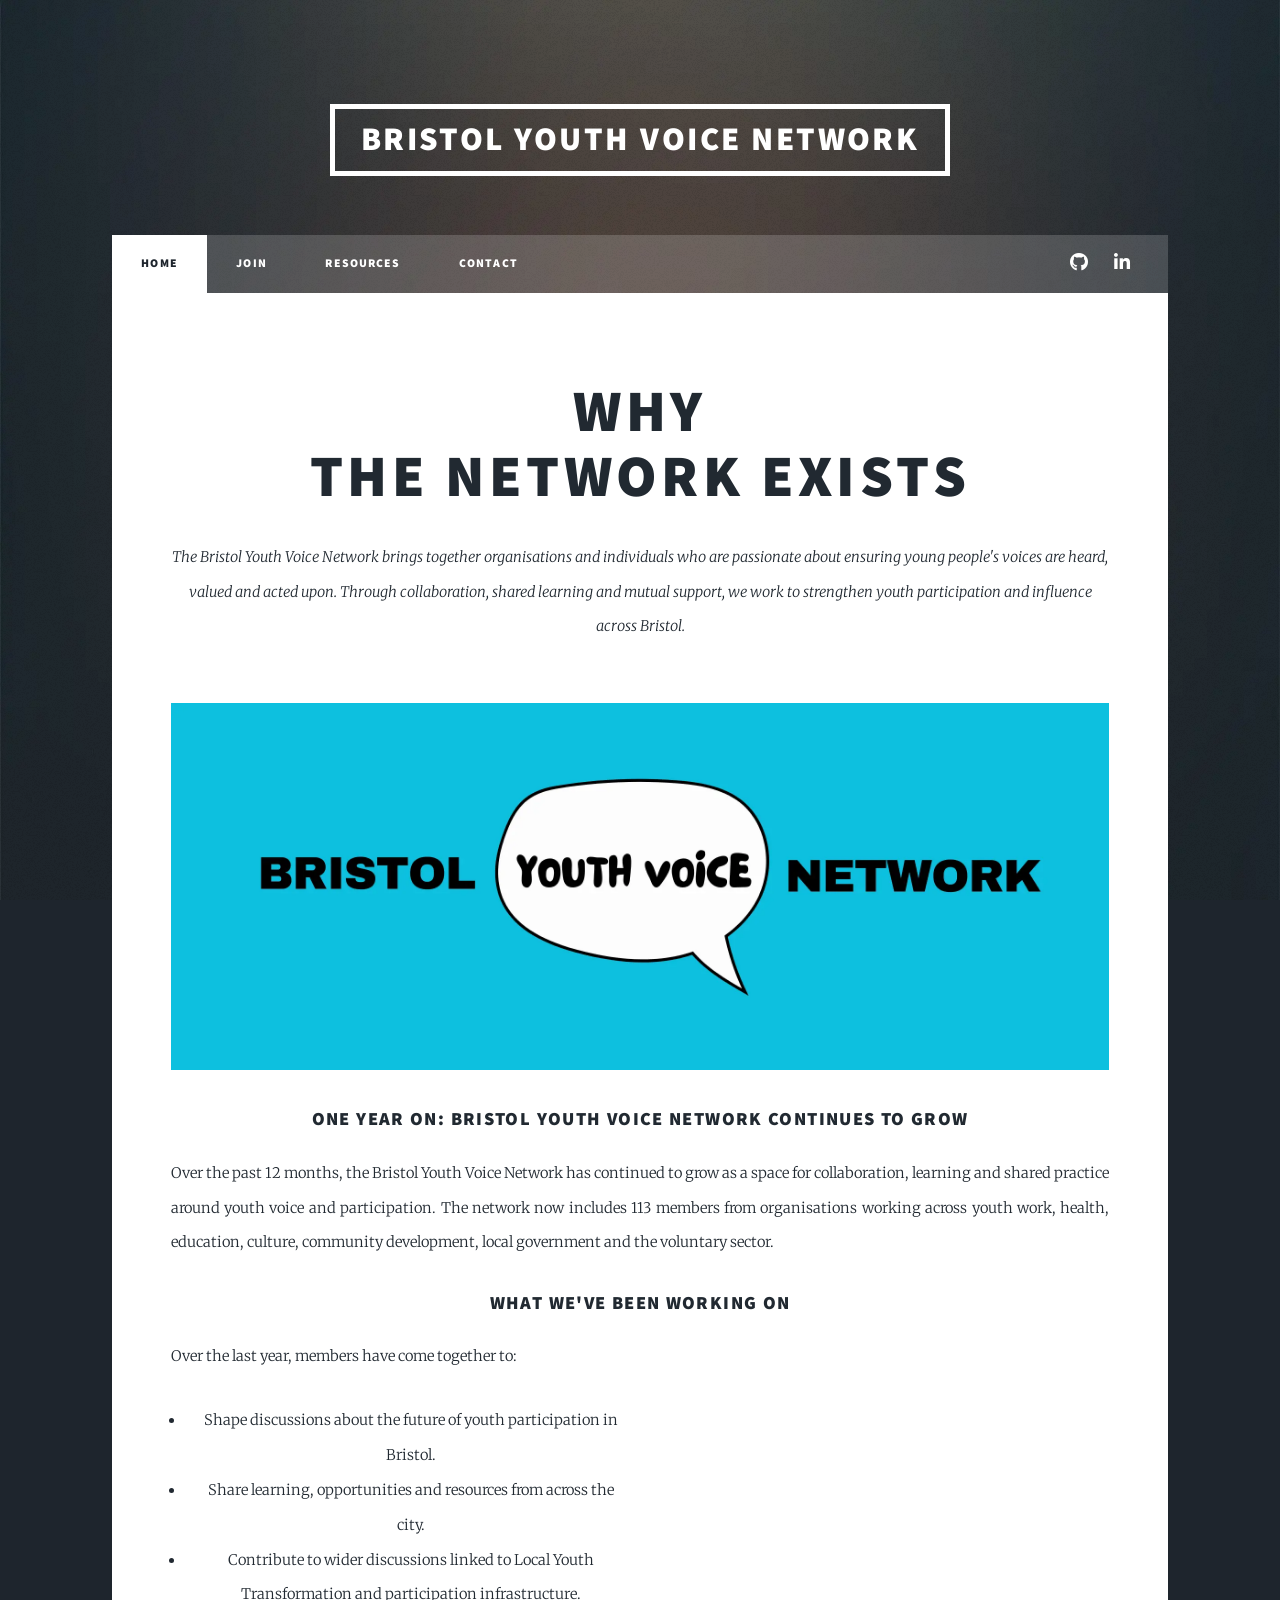
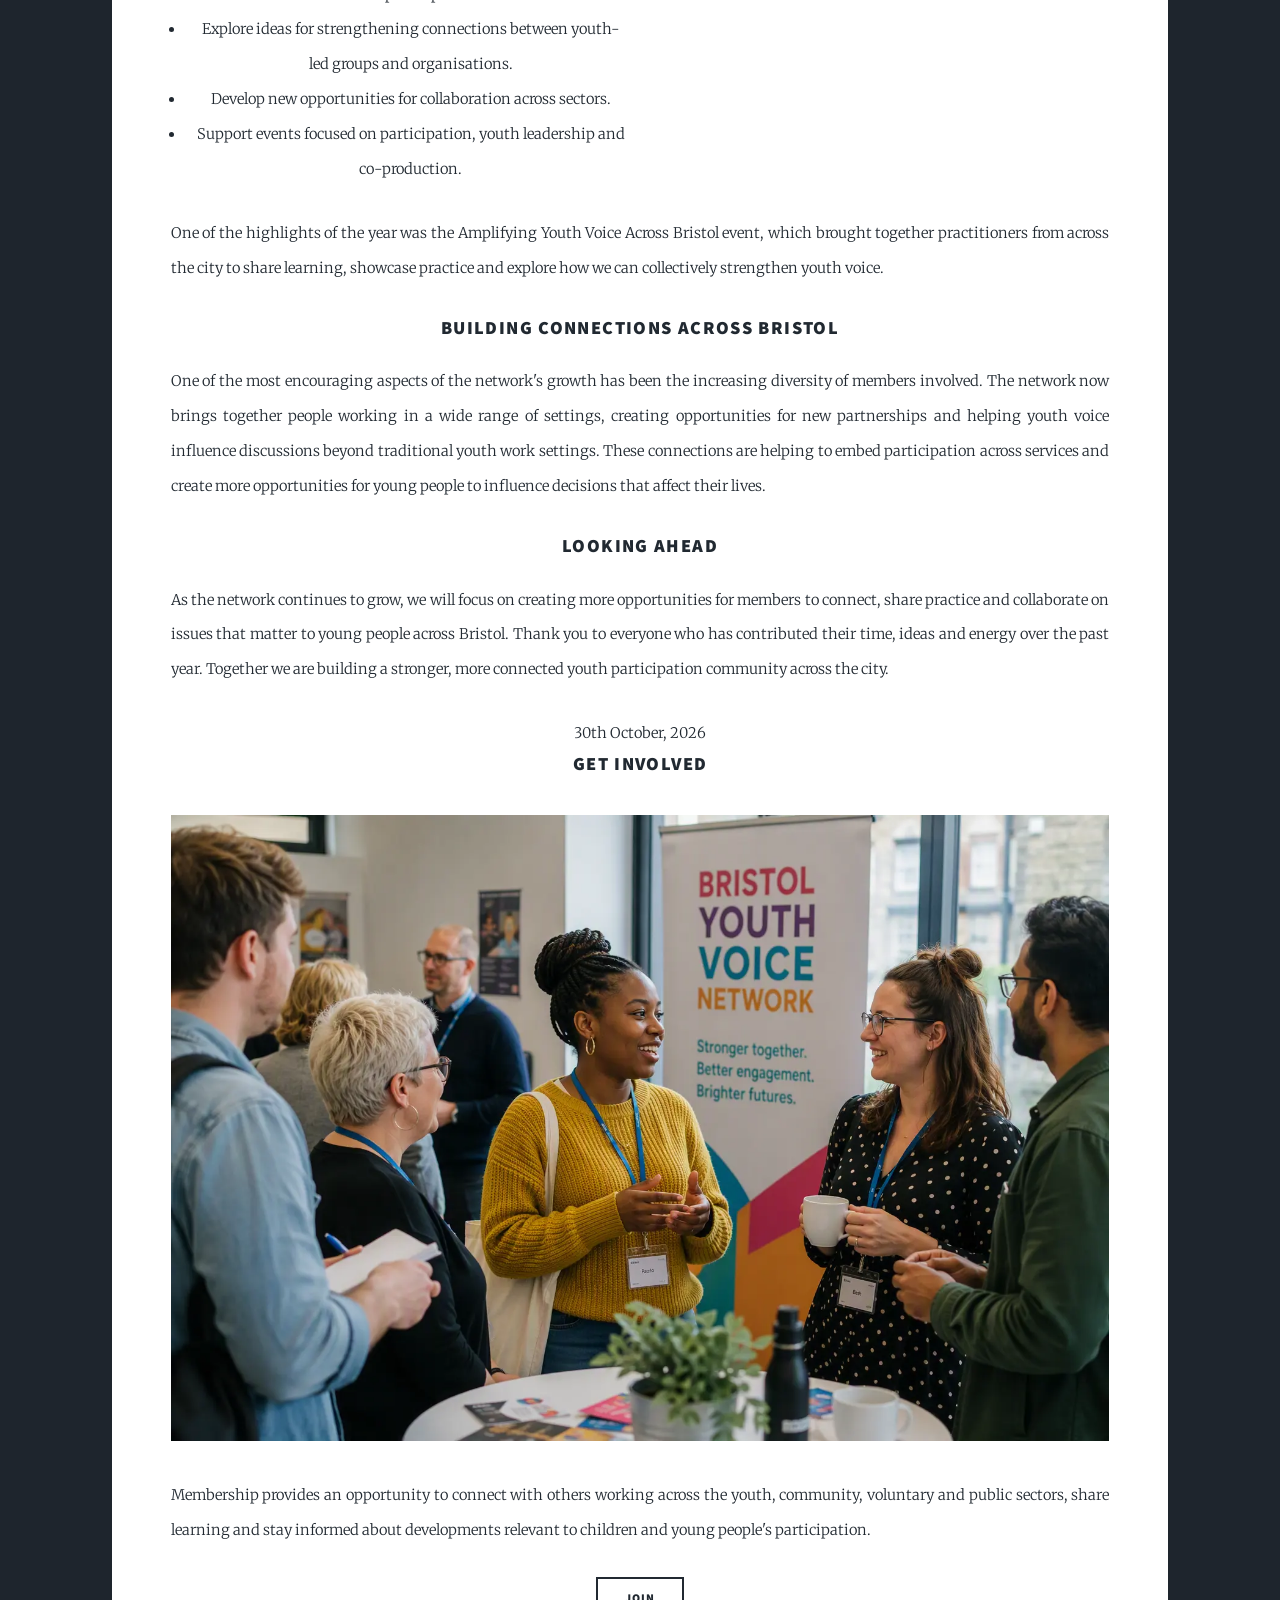
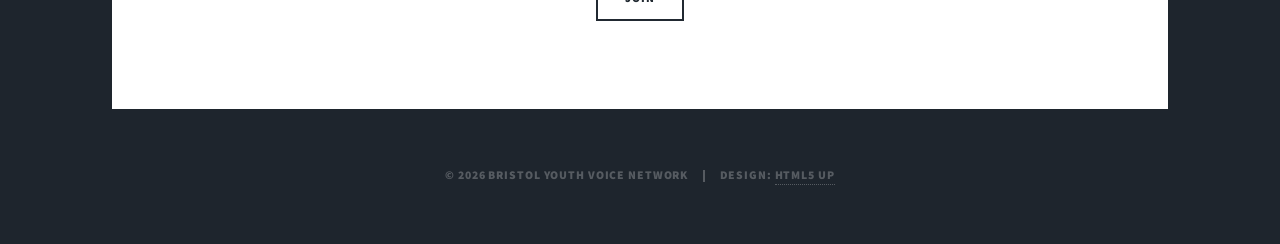
==== index.html @ 0caf51bf "Update index.html" ====
<!DOCTYPE HTML>
<!--
	Massively template by HTML5 UP
	html5up.net | @ajlkn
	Free for personal and commercial use under the CCA 3.0 license (html5up.net/license)
-->
<html lang="en">
	<head>
		<title>Bristol Youth Voice Network | Youth Participation & Youth Voice in Bristol</title>
		<meta charset="utf-8" />
		<meta name="viewport" content="width=device-width, initial-scale=1" />
			<meta name="description" content="A city-wide network supporting youth voice, youth participation and youth engagement in Bristol. Connect, collaborate and help ensure young people's voices are heard and acted upon.">
		<link rel="stylesheet" href="assets/css/main.css" />
		<noscript><link rel="stylesheet" href="assets/css/noscript.css" /></noscript>
	</head>
	<body class="is-preload">

		<!-- Wrapper -->
			<div id="wrapper" class="fade-in">

				<!-- Intro 
					<div id="intro">
						<h1>Bristol<br />
						Youth Voice Network</h1>
						<p>Turning Youth Voice into Real Influence</p>
						<ul class="actions">
							<li><a href="#header" class="button icon solid solo fa-arrow-down scrolly">Continue</a></li>
						</ul>
					</div> -->

				<!-- Header -->
					<header id="header">
						<a href="index.html" class="logo">Bristol Youth Voice Network</a>
					</header>

				<!-- Nav -->
					<nav id="nav">
						<ul class="links">
							<li class="active"><a href="index.html">Home</a></li>
							<li><a href="join.html">Join</a></li>
							<li><a href="resources.html">Resources</a></li>
							<li><a href="contact.html">Contact</a></li>
							
						</ul>
						 <ul class="icons">
							<!-- <li><a href="#" class="icon brands fa-twitter"><span class="label">Twitter</span></a></li>
							<li><a href="#" class="icon brands fa-facebook-f"><span class="label">Facebook</span></a></li>
							<li><a href="#" class="icon brands fa-instagram"><span class="label">Instagram</span></a></li> -->
							<li><a href="https://github.com/" class="icon brands fa-github"><span class="label">GitHub</span></a></li>
							<li><a href="https://www.linkedin.com/company/bristol-youth-voice-network/" class="icon brands fa-linkedin-in"><span class="label">LinkedIn</span></a></li>
							 
						</ul>
					</nav>

				<!-- Main -->
					<div id="main">
					
						<!-- Featured Post -->
						<article class="post featured">
							<header class="major">
									<h2>Why <br />the Network Exists</h2>
									<p>The Bristol Youth Voice Network brings together organisations and individuals who are passionate about ensuring young people's voices are heard, valued and acted upon. Through collaboration, shared learning and mutual support, we work to strengthen youth participation and influence across Bristol.</p>
							</header>
							<img src="images/Logo.webp" alt="" class="image fit" />

							<h3>One Year On: Bristol Youth Voice Network Continues to Grow</h3>
							<p>Over the past 12 months, the Bristol Youth Voice Network has continued to grow as a space for collaboration, learning and shared practice around youth voice and participation. The network now includes 113 members from organisations working across youth work, health, education, culture, community development, local government and the voluntary sector.</p>
																	
						 	<h3>What We've Been Working On</h3>
							<p>Over the last year, members have come together to:</p>
							<div class="row">
										<div class="col-6 col-12-small">
											<ul>
												<li>Shape discussions about the future of youth participation in Bristol.</li>
												<li>Share learning, opportunities and resources from across the city.</li>
												<li>Contribute to wider discussions linked to Local Youth Transformation and participation infrastructure.</li>
												<li>Explore ideas for strengthening connections between youth-led groups and organisations.</li>
												<li>Develop new opportunities for collaboration across sectors.</li>
												<li>Support events focused on participation, youth leadership and co-production.</li>
											</ul>
										</div>
									</div>
							
							<p>One of the highlights of the year was the Amplifying Youth Voice Across Bristol event, which brought together practitioners from across the city to share learning, showcase practice and explore how we can collectively strengthen youth voice.</p>
							<h3>Building Connections Across Bristol</h3>
							<p>One of the most encouraging aspects of the network's growth has been the increasing diversity of members involved. The network now brings together people working in a wide range of settings, creating opportunities for new partnerships and helping youth voice influence discussions beyond traditional youth work settings. These connections are helping to embed participation across services and create more opportunities for young people to influence decisions that affect their lives.</p>
							<h3>Looking Ahead</h3>
							<p>As the network continues to grow, we will focus on creating more opportunities for members to connect, share practice and collaborate on issues that matter to young people across Bristol. Thank you to everyone who has contributed their time, ideas and energy over the past year. Together we are building a stronger, more connected youth participation community across the city.</p>
							<span class="date">30th October, 2026</span>
							
							<h3>Get Involved</h3> 
									<img src="images/join.webp" alt="" class="image fit" />
									<p>Membership provides an opportunity to connect with others working across the youth, community, voluntary and public sectors, share learning and stay informed about developments relevant to children and young people's participation.</p>
									<ul class="actions special">
										<li><a href="join.html" class="button">Join</a></li>
									</ul>	
							</article>	
					</div>

				<!-- Footer -->
					<footer id="footer">
						
					</footer>

				<!-- Copyright -->
					<div id="copyright">
						<ul><li>© 2026 Bristol Youth Voice Network</li><li>Design: <a href="https://html5up.net">HTML5 UP</a></li></ul>
					</div>

			</div>

		<!-- Scripts -->
			<script src="assets/js/jquery.min.js"></script>
			<script src="assets/js/jquery.scrollex.min.js"></script>
			<script src="assets/js/jquery.scrolly.min.js"></script>
			<script src="assets/js/browser.min.js"></script>
			<script src="assets/js/breakpoints.min.js"></script>
			<script src="assets/js/util.js"></script>
			<script src="assets/js/main.js"></script>

	</body>
</html>
---- assets/css/main.css ----
@import url(fontawesome-all.min.css);
@import url("https://fonts.googleapis.com/css?family=Merriweather:300,700,300italic,700italic|Source+Sans+Pro:900");

/*
	Massively by HTML5 UP
	html5up.net | @ajlkn
	Free for personal and commercial use under the CCA 3.0 license (html5up.net/license)
*/

html, body, div, span, applet, object,
iframe, h1, h2, h3, h4, h5, h6, p, blockquote,
pre, a, abbr, acronym, address, big, cite,
code, del, dfn, em, img, ins, kbd, q, s, samp,
small, strike, strong, sub, sup, tt, var, b,
u, i, center, dl, dt, dd, ol, ul, li, fieldset,
form, label, legend, table, caption, tbody,
tfoot, thead, tr, th, td, article, aside,
canvas, details, embed, figure, figcaption,
footer, header, hgroup, menu, nav, output, ruby,
section, summary, time, mark, audio, video {
	margin: 0;
	padding: 0;
	border: 0;
	font-size: 100%;
	font: inherit;
	vertical-align: baseline;}

article, aside, details, figcaption, figure,
footer, header, hgroup, menu, nav, section {
	display: block;}

body {
	line-height: 1;
}

ol, ul {
	list-style: none;
}

blockquote, q {
	quotes: none;
}

	blockquote:before, blockquote:after, q:before, q:after {
		content: '';
		content: none;
	}

table {
	border-collapse: collapse;
	border-spacing: 0;
}

body {
	-webkit-text-size-adjust: none;
}

mark {
	background-color: transparent;
	color: inherit;
}

input::-moz-focus-inner {
	border: 0;
	padding: 0;
}

input, select, textarea {
	-moz-appearance: none;
	-webkit-appearance: none;
	-ms-appearance: none;
	appearance: none;
}

/* Basic */

	@-ms-viewport {
		width: device-width;
	}

	body {
		-ms-overflow-style: scrollbar;
	}

	@media screen and (max-width: 480px) {

		html, body {
			min-width: 320px;
		}

	}

	html {
		box-sizing: border-box;
	}

	*, *:before, *:after {
		box-sizing: inherit;
	}

	body {
		background-color: #1e252d;
	}

		body.is-preload *, body.is-preload *:before, body.is-preload *:after {
			-moz-animation: none !important;
			-webkit-animation: none !important;
			-ms-animation: none !important;
			animation: none !important;
			-moz-transition: none !important;
			-webkit-transition: none !important;
			-ms-transition: none !important;
			transition: none !important;
		}

/* Type */

	html {
		font-size: 16pt;
	}

		@media screen and (max-width: 1680px) {

			html {
				font-size: 12pt;
			}

		}

		@media screen and (max-width: 1280px) {

			html {
				font-size: 11pt;
			}

		}

		@media screen and (max-width: 360px) {

			html {
				font-size: 10pt;
			}

		}

	body {
		color: #212931;
	}

	body, input, select, textarea {
		font-family: "Merriweather", Georgia, serif;
		font-weight: 300;
		font-size: 1rem;
		line-height: 2.375;
	}

	a {
		-moz-transition: color 0.2s ease-in-out, background-color 0.2s ease-in-out, border-color 0.2s ease-in-out, box-shadow 0.2s ease-in-out;
		-webkit-transition: color 0.2s ease-in-out, background-color 0.2s ease-in-out, border-color 0.2s ease-in-out, box-shadow 0.2s ease-in-out;
		-ms-transition: color 0.2s ease-in-out, background-color 0.2s ease-in-out, border-color 0.2s ease-in-out, box-shadow 0.2s ease-in-out;
		transition: color 0.2s ease-in-out, background-color 0.2s ease-in-out, border-color 0.2s ease-in-out, box-shadow 0.2s ease-in-out;
		border-bottom: dotted 1px;
		text-decoration: none;
	}

		a:hover {
			border-bottom-color: transparent;
		}

	strong, b {
		font-weight: 600;
	}

	em, i {
		font-style: italic;
	}

	p {
		text-align: justify;
		margin: 0 0 2rem 0;
	}

	h1, h2, h3, h4, h5, h6 {
		font-family: "Source Sans Pro", Helvetica, sans-serif;
		font-weight: 900;
		line-height: 1.5;
		letter-spacing: 0.075em;
		text-transform: uppercase;
		margin: 0 0 1rem 0;
	}

		h1 a, h2 a, h3 a, h4 a, h5 a, h6 a {
			border-bottom: 0;
			color: inherit;
			text-decoration: none;
		}

	h1 {
		font-size: 4rem;
		line-height: 1.1;
		margin: 0 0 2rem 0;
	}

	h2 {
		font-size: 1.75rem;
		line-height: 1.3;
		margin: 0 0 1.5rem 0;
	}

	h3 {
		font-size: 1.25rem;
		margin: 0 0 1.5rem 0;
	}

	h4 {
		font-size: 1rem;
	}

	h5 {
		font-size: 0.9rem;
	}

	h6 {
		font-size: 0.8rem;
	}

	sub {
		font-size: 0.8rem;
		position: relative;
		top: 0.5rem;
	}

	sup {
		font-size: 0.8rem;
		position: relative;
		top: -0.5rem;
	}

	blockquote {
		border-left: solid 4px;
		font-style: italic;
		margin: 0 0 2rem 0;
		padding: 0.5rem 0 0.5rem 2rem;
	}

	code {
		border: solid 2px;
		font-family: "Courier New", monospace;
		font-size: 0.9rem;
		margin: 0 0.25rem;
		padding: 0.25rem 0.65rem;
	}

	pre {
		-webkit-overflow-scrolling: touch;
		font-family: "Courier New", monospace;
		font-size: 0.9rem;
		margin: 0 0 2rem 0;
	}

		pre code {
			display: block;
			line-height: 1.75;
			padding: 1rem 1.5rem;
			overflow-x: auto;
		}

	hr {
		border: 0;
		border-bottom: solid 2px;
		margin: 3rem 0;
	}

		hr.major {
			margin: 5rem 0;
		}

	.align-left {
		text-align: left;
	}

	.align-center {
		text-align: center;
	}

	.align-right {
		text-align: right;
	}

	input, select, textarea {
		color: #212931;
	}

	a {
		color: #212931;
		border-bottom-color: rgba(33, 41, 49, 0.5);
	}

		a:hover {
			border-bottom-color: transparent;
			color: #18bfef !important;
		}

	strong, b {
		color: #212931;
	}

	h1, h2, h3, h4, h5, h6 {
		color: #212931;
	}

	blockquote {
		border-left-color: #eeeeee;
	}

	code {
		background: rgba(220, 220, 220, 0.25);
		border-color: #eeeeee;
	}

	hr {
		border-bottom-color: #eeeeee;
	}

/* Row */

	.row {
		display: flex;
		flex-wrap: wrap;
		box-sizing: border-box;
		align-items: stretch;
	}

		.row > * {
			box-sizing: border-box;
		}

		.row.gtr-uniform > * > :last-child {
			margin-bottom: 0;
		}

		.row.aln-left {
			justify-content: flex-start;
		}

		.row.aln-center {
			justify-content: center;
		}

		.row.aln-right {
			justify-content: flex-end;
		}

		.row.aln-top {
			align-items: flex-start;
		}

		.row.aln-middle {
			align-items: center;
		}

		.row.aln-bottom {
			align-items: flex-end;
		}

		.row > .imp {
			order: -1;
		}

		.row > .col-1 {
			width: 8.33333%;
		}

		.row > .off-1 {
			margin-left: 8.33333%;
		}

		.row > .col-2 {
			width: 16.66667%;
		}

		.row > .off-2 {
			margin-left: 16.66667%;
		}

		.row > .col-3 {
			width: 25%;
		}

		.row > .off-3 {
			margin-left: 25%;
		}

		.row > .col-4 {
			width: 33.33333%;
		}

		.row > .off-4 {
			margin-left: 33.33333%;
		}

		.row > .col-5 {
			width: 41.66667%;
		}

		.row > .off-5 {
			margin-left: 41.66667%;
		}

		.row > .col-6 {
			width: 50%;
		}

		.row > .off-6 {
			margin-left: 50%;
		}

		.row > .col-7 {
			width: 58.33333%;
		}

		.row > .off-7 {
			margin-left: 58.33333%;
		}

		.row > .col-8 {
			width: 66.66667%;
		}

		.row > .off-8 {
			margin-left: 66.66667%;
		}

		.row > .col-9 {
			width: 75%;
		}

		.row > .off-9 {
			margin-left: 75%;
		}

		.row > .col-10 {
			width: 83.33333%;
		}

		.row > .off-10 {
			margin-left: 83.33333%;
		}

		.row > .col-11 {
			width: 91.66667%;
		}

		.row > .off-11 {
			margin-left: 91.66667%;
		}

		.row > .col-12 {
			width: 100%;
		}

		.row > .off-12 {
			margin-left: 100%;
		}

		.row.gtr-0 {
			margin-top: 0;
			margin-left: 0rem;
		}

			.row.gtr-0 > * {
				padding: 0 0 0 0rem;
			}

			.row.gtr-0.gtr-uniform {
				margin-top: 0rem;
			}

				.row.gtr-0.gtr-uniform > * {
					padding-top: 0rem;
				}

		.row.gtr-25 {
			margin-top: 0;
			margin-left: -0.375rem;
		}

			.row.gtr-25 > * {
				padding: 0 0 0 0.375rem;
			}

			.row.gtr-25.gtr-uniform {
				margin-top: -0.375rem;
			}

				.row.gtr-25.gtr-uniform > * {
					padding-top: 0.375rem;
				}

		.row.gtr-50 {
			margin-top: 0;
			margin-left: -0.75rem;
		}

			.row.gtr-50 > * {
				padding: 0 0 0 0.75rem;
			}

			.row.gtr-50.gtr-uniform {
				margin-top: -0.75rem;
			}

				.row.gtr-50.gtr-uniform > * {
					padding-top: 0.75rem;
				}

		.row {
			margin-top: 0;
			margin-left: -1.5rem;
		}

			.row > * {
				padding: 0 0 0 1.5rem;
			}

			.row.gtr-uniform {
				margin-top: -1.5rem;
			}

				.row.gtr-uniform > * {
					padding-top: 1.5rem;
				}

		.row.gtr-150 {
			margin-top: 0;
			margin-left: -2.25rem;
		}

			.row.gtr-150 > * {
				padding: 0 0 0 2.25rem;
			}

			.row.gtr-150.gtr-uniform {
				margin-top: -2.25rem;
			}

				.row.gtr-150.gtr-uniform > * {
					padding-top: 2.25rem;
				}

		.row.gtr-200 {
			margin-top: 0;
			margin-left: -3rem;
		}

			.row.gtr-200 > * {
				padding: 0 0 0 3rem;
			}

			.row.gtr-200.gtr-uniform {
				margin-top: -3rem;
			}

				.row.gtr-200.gtr-uniform > * {
					padding-top: 3rem;
				}

		@media screen and (max-width: 1680px) {

			.row {
				display: flex;
				flex-wrap: wrap;
				box-sizing: border-box;
				align-items: stretch;
			}

				.row > * {
					box-sizing: border-box;
				}

				.row.gtr-uniform > * > :last-child {
					margin-bottom: 0;
				}

				.row.aln-left {
					justify-content: flex-start;
				}

				.row.aln-center {
					justify-content: center;
				}

				.row.aln-right {
					justify-content: flex-end;
				}

				.row.aln-top {
					align-items: flex-start;
				}

				.row.aln-middle {
					align-items: center;
				}

				.row.aln-bottom {
					align-items: flex-end;
				}

				.row > .imp-xlarge {
					order: -1;
				}

				.row > .col-1-xlarge {
					width: 8.33333%;
				}

				.row > .off-1-xlarge {
					margin-left: 8.33333%;
				}

				.row > .col-2-xlarge {
					width: 16.66667%;
				}

				.row > .off-2-xlarge {
					margin-left: 16.66667%;
				}

				.row > .col-3-xlarge {
					width: 25%;
				}

				.row > .off-3-xlarge {
					margin-left: 25%;
				}

				.row > .col-4-xlarge {
					width: 33.33333%;
				}

				.row > .off-4-xlarge {
					margin-left: 33.33333%;
				}

				.row > .col-5-xlarge {
					width: 41.66667%;
				}

				.row > .off-5-xlarge {
					margin-left: 41.66667%;
				}

				.row > .col-6-xlarge {
					width: 50%;
				}

				.row > .off-6-xlarge {
					margin-left: 50%;
				}

				.row > .col-7-xlarge {
					width: 58.33333%;
				}

				.row > .off-7-xlarge {
					margin-left: 58.33333%;
				}

				.row > .col-8-xlarge {
					width: 66.66667%;
				}

				.row > .off-8-xlarge {
					margin-left: 66.66667%;
				}

				.row > .col-9-xlarge {
					width: 75%;
				}

				.row > .off-9-xlarge {
					margin-left: 75%;
				}

				.row > .col-10-xlarge {
					width: 83.33333%;
				}

				.row > .off-10-xlarge {
					margin-left: 83.33333%;
				}

				.row > .col-11-xlarge {
					width: 91.66667%;
				}

				.row > .off-11-xlarge {
					margin-left: 91.66667%;
				}

				.row > .col-12-xlarge {
					width: 100%;
				}

				.row > .off-12-xlarge {
					margin-left: 100%;
				}

				.row.gtr-0 {
					margin-top: 0;
					margin-left: 0rem;
				}

					.row.gtr-0 > * {
						padding: 0 0 0 0rem;
					}

					.row.gtr-0.gtr-uniform {
						margin-top: 0rem;
					}

						.row.gtr-0.gtr-uniform > * {
							padding-top: 0rem;
						}

				.row.gtr-25 {
					margin-top: 0;
					margin-left: -0.375rem;
				}

					.row.gtr-25 > * {
						padding: 0 0 0 0.375rem;
					}

					.row.gtr-25.gtr-uniform {
						margin-top: -0.375rem;
					}

						.row.gtr-25.gtr-uniform > * {
							padding-top: 0.375rem;
						}

				.row.gtr-50 {
					margin-top: 0;
					margin-left: -0.75rem;
				}

					.row.gtr-50 > * {
						padding: 0 0 0 0.75rem;
					}

					.row.gtr-50.gtr-uniform {
						margin-top: -0.75rem;
					}

						.row.gtr-50.gtr-uniform > * {
							padding-top: 0.75rem;
						}

				.row {
					margin-top: 0;
					margin-left: -1.5rem;
				}

					.row > * {
						padding: 0 0 0 1.5rem;
					}

					.row.gtr-uniform {
						margin-top: -1.5rem;
					}

						.row.gtr-uniform > * {
							padding-top: 1.5rem;
						}

				.row.gtr-150 {
					margin-top: 0;
					margin-left: -2.25rem;
				}

					.row.gtr-150 > * {
						padding: 0 0 0 2.25rem;
					}

					.row.gtr-150.gtr-uniform {
						margin-top: -2.25rem;
					}

						.row.gtr-150.gtr-uniform > * {
							padding-top: 2.25rem;
						}

				.row.gtr-200 {
					margin-top: 0;
					margin-left: -3rem;
				}

					.row.gtr-200 > * {
						padding: 0 0 0 3rem;
					}

					.row.gtr-200.gtr-uniform {
						margin-top: -3rem;
					}

						.row.gtr-200.gtr-uniform > * {
							padding-top: 3rem;
						}

		}

		@media screen and (max-width: 1280px) {

			.row {
				display: flex;
				flex-wrap: wrap;
				box-sizing: border-box;
				align-items: stretch;
			}

				.row > * {
					box-sizing: border-box;
				}

				.row.gtr-uniform > * > :last-child {
					margin-bottom: 0;
				}

				.row.aln-left {
					justify-content: flex-start;
				}

				.row.aln-center {
					justify-content: center;
				}

				.row.aln-right {
					justify-content: flex-end;
				}

				.row.aln-top {
					align-items: flex-start;
				}

				.row.aln-middle {
					align-items: center;
				}

				.row.aln-bottom {
					align-items: flex-end;
				}

				.row > .imp-large {
					order: -1;
				}

				.row > .col-1-large {
					width: 8.33333%;
				}

				.row > .off-1-large {
					margin-left: 8.33333%;
				}

				.row > .col-2-large {
					width: 16.66667%;
				}

				.row > .off-2-large {
					margin-left: 16.66667%;
				}

				.row > .col-3-large {
					width: 25%;
				}

				.row > .off-3-large {
					margin-left: 25%;
				}

				.row > .col-4-large {
					width: 33.33333%;
				}

				.row > .off-4-large {
					margin-left: 33.33333%;
				}

				.row > .col-5-large {
					width: 41.66667%;
				}

				.row > .off-5-large {
					margin-left: 41.66667%;
				}

				.row > .col-6-large {
					width: 50%;
				}

				.row > .off-6-large {
					margin-left: 50%;
				}

				.row > .col-7-large {
					width: 58.33333%;
				}

				.row > .off-7-large {
					margin-left: 58.33333%;
				}

				.row > .col-8-large {
					width: 66.66667%;
				}

				.row > .off-8-large {
					margin-left: 66.66667%;
				}

				.row > .col-9-large {
					width: 75%;
				}

				.row > .off-9-large {
					margin-left: 75%;
				}

				.row > .col-10-large {
					width: 83.33333%;
				}

				.row > .off-10-large {
					margin-left: 83.33333%;
				}

				.row > .col-11-large {
					width: 91.66667%;
				}

				.row > .off-11-large {
					margin-left: 91.66667%;
				}

				.row > .col-12-large {
					width: 100%;
				}

				.row > .off-12-large {
					margin-left: 100%;
				}

				.row.gtr-0 {
					margin-top: 0;
					margin-left: 0rem;
				}

					.row.gtr-0 > * {
						padding: 0 0 0 0rem;
					}

					.row.gtr-0.gtr-uniform {
						margin-top: 0rem;
					}

						.row.gtr-0.gtr-uniform > * {
							padding-top: 0rem;
						}

				.row.gtr-25 {
					margin-top: 0;
					margin-left: -0.375rem;
				}

					.row.gtr-25 > * {
						padding: 0 0 0 0.375rem;
					}

					.row.gtr-25.gtr-uniform {
						margin-top: -0.375rem;
					}

						.row.gtr-25.gtr-uniform > * {
							padding-top: 0.375rem;
						}

				.row.gtr-50 {
					margin-top: 0;
					margin-left: -0.75rem;
				}

					.row.gtr-50 > * {
						padding: 0 0 0 0.75rem;
					}

					.row.gtr-50.gtr-uniform {
						margin-top: -0.75rem;
					}

						.row.gtr-50.gtr-uniform > * {
							padding-top: 0.75rem;
						}

				.row {
					margin-top: 0;
					margin-left: -1.5rem;
				}

					.row > * {
						padding: 0 0 0 1.5rem;
					}

					.row.gtr-uniform {
						margin-top: -1.5rem;
					}

						.row.gtr-uniform > * {
							padding-top: 1.5rem;
						}

				.row.gtr-150 {
					margin-top: 0;
					margin-left: -2.25rem;
				}

					.row.gtr-150 > * {
						padding: 0 0 0 2.25rem;
					}

					.row.gtr-150.gtr-uniform {
						margin-top: -2.25rem;
					}

						.row.gtr-150.gtr-uniform > * {
							padding-top: 2.25rem;
						}

				.row.gtr-200 {
					margin-top: 0;
					margin-left: -3rem;
				}

					.row.gtr-200 > * {
						padding: 0 0 0 3rem;
					}

					.row.gtr-200.gtr-uniform {
						margin-top: -3rem;
					}

						.row.gtr-200.gtr-uniform > * {
							padding-top: 3rem;
						}

		}

		@media screen and (max-width: 980px) {

			.row {
				display: flex;
				flex-wrap: wrap;
				box-sizing: border-box;
				align-items: stretch;
			}

				.row > * {
					box-sizing: border-box;
				}

				.row.gtr-uniform > * > :last-child {
					margin-bottom: 0;
				}

				.row.aln-left {
					justify-content: flex-start;
				}

				.row.aln-center {
					justify-content: center;
				}

				.row.aln-right {
					justify-content: flex-end;
				}

				.row.aln-top {
					align-items: flex-start;
				}

				.row.aln-middle {
					align-items: center;
				}

				.row.aln-bottom {
					align-items: flex-end;
				}

				.row > .imp-medium {
					order: -1;
				}

				.row > .col-1-medium {
					width: 8.33333%;
				}

				.row > .off-1-medium {
					margin-left: 8.33333%;
				}

				.row > .col-2-medium {
					width: 16.66667%;
				}

				.row > .off-2-medium {
					margin-left: 16.66667%;
				}

				.row > .col-3-medium {
					width: 25%;
				}

				.row > .off-3-medium {
					margin-left: 25%;
				}

				.row > .col-4-medium {
					width: 33.33333%;
				}

				.row > .off-4-medium {
					margin-left: 33.33333%;
				}

				.row > .col-5-medium {
					width: 41.66667%;
				}

				.row > .off-5-medium {
					margin-left: 41.66667%;
				}

				.row > .col-6-medium {
					width: 50%;
				}

				.row > .off-6-medium {
					margin-left: 50%;
				}

				.row > .col-7-medium {
					width: 58.33333%;
				}

				.row > .off-7-medium {
					margin-left: 58.33333%;
				}

				.row > .col-8-medium {
					width: 66.66667%;
				}

				.row > .off-8-medium {
					margin-left: 66.66667%;
				}

				.row > .col-9-medium {
					width: 75%;
				}

				.row > .off-9-medium {
					margin-left: 75%;
				}

				.row > .col-10-medium {
					width: 83.33333%;
				}

				.row > .off-10-medium {
					margin-left: 83.33333%;
				}

				.row > .col-11-medium {
					width: 91.66667%;
				}

				.row > .off-11-medium {
					margin-left: 91.66667%;
				}

				.row > .col-12-medium {
					width: 100%;
				}

				.row > .off-12-medium {
					margin-left: 100%;
				}

				.row.gtr-0 {
					margin-top: 0;
					margin-left: 0rem;
				}

					.row.gtr-0 > * {
						padding: 0 0 0 0rem;
					}

					.row.gtr-0.gtr-uniform {
						margin-top: 0rem;
					}

						.row.gtr-0.gtr-uniform > * {
							padding-top: 0rem;
						}

				.row.gtr-25 {
					margin-top: 0;
					margin-left: -0.375rem;
				}

					.row.gtr-25 > * {
						padding: 0 0 0 0.375rem;
					}

					.row.gtr-25.gtr-uniform {
						margin-top: -0.375rem;
					}

						.row.gtr-25.gtr-uniform > * {
							padding-top: 0.375rem;
						}

				.row.gtr-50 {
					margin-top: 0;
					margin-left: -0.75rem;
				}

					.row.gtr-50 > * {
						padding: 0 0 0 0.75rem;
					}

					.row.gtr-50.gtr-uniform {
						margin-top: -0.75rem;
					}

						.row.gtr-50.gtr-uniform > * {
							padding-top: 0.75rem;
						}

				.row {
					margin-top: 0;
					margin-left: -1.5rem;
				}

					.row > * {
						padding: 0 0 0 1.5rem;
					}

					.row.gtr-uniform {
						margin-top: -1.5rem;
					}

						.row.gtr-uniform > * {
							padding-top: 1.5rem;
						}

				.row.gtr-150 {
					margin-top: 0;
					margin-left: -2.25rem;
				}

					.row.gtr-150 > * {
						padding: 0 0 0 2.25rem;
					}

					.row.gtr-150.gtr-uniform {
						margin-top: -2.25rem;
					}

						.row.gtr-150.gtr-uniform > * {
							padding-top: 2.25rem;
						}

				.row.gtr-200 {
					margin-top: 0;
					margin-left: -3rem;
				}

					.row.gtr-200 > * {
						padding: 0 0 0 3rem;
					}

					.row.gtr-200.gtr-uniform {
						margin-top: -3rem;
					}

						.row.gtr-200.gtr-uniform > * {
							padding-top: 3rem;
						}

		}

		@media screen and (max-width: 736px) {

			.row {
				display: flex;
				flex-wrap: wrap;
				box-sizing: border-box;
				align-items: stretch;
			}

				.row > * {
					box-sizing: border-box;
				}

				.row.gtr-uniform > * > :last-child {
					margin-bottom: 0;
				}

				.row.aln-left {
					justify-content: flex-start;
				}

				.row.aln-center {
					justify-content: center;
				}

				.row.aln-right {
					justify-content: flex-end;
				}

				.row.aln-top {
					align-items: flex-start;
				}

				.row.aln-middle {
					align-items: center;
				}

				.row.aln-bottom {
					align-items: flex-end;
				}

				.row > .imp-small {
					order: -1;
				}

				.row > .col-1-small {
					width: 8.33333%;
				}

				.row > .off-1-small {
					margin-left: 8.33333%;
				}

				.row > .col-2-small {
					width: 16.66667%;
				}

				.row > .off-2-small {
					margin-left: 16.66667%;
				}

				.row > .col-3-small {
					width: 25%;
				}

				.row > .off-3-small {
					margin-left: 25%;
				}

				.row > .col-4-small {
					width: 33.33333%;
				}

				.row > .off-4-small {
					margin-left: 33.33333%;
				}

				.row > .col-5-small {
					width: 41.66667%;
				}

				.row > .off-5-small {
					margin-left: 41.66667%;
				}

				.row > .col-6-small {
					width: 50%;
				}

				.row > .off-6-small {
					margin-left: 50%;
				}

				.row > .col-7-small {
					width: 58.33333%;
				}

				.row > .off-7-small {
					margin-left: 58.33333%;
				}

				.row > .col-8-small {
					width: 66.66667%;
				}

				.row > .off-8-small {
					margin-left: 66.66667%;
				}

				.row > .col-9-small {
					width: 75%;
				}

				.row > .off-9-small {
					margin-left: 75%;
				}

				.row > .col-10-small {
					width: 83.33333%;
				}

				.row > .off-10-small {
					margin-left: 83.33333%;
				}

				.row > .col-11-small {
					width: 91.66667%;
				}

				.row > .off-11-small {
					margin-left: 91.66667%;
				}

				.row > .col-12-small {
					width: 100%;
				}

				.row > .off-12-small {
					margin-left: 100%;
				}

				.row.gtr-0 {
					margin-top: 0;
					margin-left: 0rem;
				}

					.row.gtr-0 > * {
						padding: 0 0 0 0rem;
					}

					.row.gtr-0.gtr-uniform {
						margin-top: 0rem;
					}

						.row.gtr-0.gtr-uniform > * {
							padding-top: 0rem;
						}

				.row.gtr-25 {
					margin-top: 0;
					margin-left: -0.375rem;
				}

					.row.gtr-25 > * {
						padding: 0 0 0 0.375rem;
					}

					.row.gtr-25.gtr-uniform {
						margin-top: -0.375rem;
					}

						.row.gtr-25.gtr-uniform > * {
							padding-top: 0.375rem;
						}

				.row.gtr-50 {
					margin-top: 0;
					margin-left: -0.75rem;
				}

					.row.gtr-50 > * {
						padding: 0 0 0 0.75rem;
					}

					.row.gtr-50.gtr-uniform {
						margin-top: -0.75rem;
					}

						.row.gtr-50.gtr-uniform > * {
							padding-top: 0.75rem;
						}

				.row {
					margin-top: 0;
					margin-left: -1.5rem;
				}

					.row > * {
						padding: 0 0 0 1.5rem;
					}

					.row.gtr-uniform {
						margin-top: -1.5rem;
					}

						.row.gtr-uniform > * {
							padding-top: 1.5rem;
						}

				.row.gtr-150 {
					margin-top: 0;
					margin-left: -2.25rem;
				}

					.row.gtr-150 > * {
						padding: 0 0 0 2.25rem;
					}

					.row.gtr-150.gtr-uniform {
						margin-top: -2.25rem;
					}

						.row.gtr-150.gtr-uniform > * {
							padding-top: 2.25rem;
						}

				.row.gtr-200 {
					margin-top: 0;
					margin-left: -3rem;
				}

					.row.gtr-200 > * {
						padding: 0 0 0 3rem;
					}

					.row.gtr-200.gtr-uniform {
						margin-top: -3rem;
					}

						.row.gtr-200.gtr-uniform > * {
							padding-top: 3rem;
						}

		}

		@media screen and (max-width: 480px) {

			.row {
				display: flex;
				flex-wrap: wrap;
				box-sizing: border-box;
				align-items: stretch;
			}

				.row > * {
					box-sizing: border-box;
				}

				.row.gtr-uniform > * > :last-child {
					margin-bottom: 0;
				}

				.row.aln-left {
					justify-content: flex-start;
				}

				.row.aln-center {
					justify-content: center;
				}

				.row.aln-right {
					justify-content: flex-end;
				}

				.row.aln-top {
					align-items: flex-start;
				}

				.row.aln-middle {
					align-items: center;
				}

				.row.aln-bottom {
					align-items: flex-end;
				}

				.row > .imp-xsmall {
					order: -1;
				}

				.row > .col-1-xsmall {
					width: 8.33333%;
				}

				.row > .off-1-xsmall {
					margin-left: 8.33333%;
				}

				.row > .col-2-xsmall {
					width: 16.66667%;
				}

				.row > .off-2-xsmall {
					margin-left: 16.66667%;
				}

				.row > .col-3-xsmall {
					width: 25%;
				}

				.row > .off-3-xsmall {
					margin-left: 25%;
				}

				.row > .col-4-xsmall {
					width: 33.33333%;
				}

				.row > .off-4-xsmall {
					margin-left: 33.33333%;
				}

				.row > .col-5-xsmall {
					width: 41.66667%;
				}

				.row > .off-5-xsmall {
					margin-left: 41.66667%;
				}

				.row > .col-6-xsmall {
					width: 50%;
				}

				.row > .off-6-xsmall {
					margin-left: 50%;
				}

				.row > .col-7-xsmall {
					width: 58.33333%;
				}

				.row > .off-7-xsmall {
					margin-left: 58.33333%;
				}

				.row > .col-8-xsmall {
					width: 66.66667%;
				}

				.row > .off-8-xsmall {
					margin-left: 66.66667%;
				}

				.row > .col-9-xsmall {
					width: 75%;
				}

				.row > .off-9-xsmall {
					margin-left: 75%;
				}

				.row > .col-10-xsmall {
					width: 83.33333%;
				}

				.row > .off-10-xsmall {
					margin-left: 83.33333%;
				}

				.row > .col-11-xsmall {
					width: 91.66667%;
				}

				.row > .off-11-xsmall {
					margin-left: 91.66667%;
				}

				.row > .col-12-xsmall {
					width: 100%;
				}

				.row > .off-12-xsmall {
					margin-left: 100%;
				}

				.row.gtr-0 {
					margin-top: 0;
					margin-left: 0rem;
				}

					.row.gtr-0 > * {
						padding: 0 0 0 0rem;
					}

					.row.gtr-0.gtr-uniform {
						margin-top: 0rem;
					}

						.row.gtr-0.gtr-uniform > * {
							padding-top: 0rem;
						}

				.row.gtr-25 {
					margin-top: 0;
					margin-left: -0.375rem;
				}

					.row.gtr-25 > * {
						padding: 0 0 0 0.375rem;
					}

					.row.gtr-25.gtr-uniform {
						margin-top: -0.375rem;
					}

						.row.gtr-25.gtr-uniform > * {
							padding-top: 0.375rem;
						}

				.row.gtr-50 {
					margin-top: 0;
					margin-left: -0.75rem;
				}

					.row.gtr-50 > * {
						padding: 0 0 0 0.75rem;
					}

					.row.gtr-50.gtr-uniform {
						margin-top: -0.75rem;
					}

						.row.gtr-50.gtr-uniform > * {
							padding-top: 0.75rem;
						}

				.row {
					margin-top: 0;
					margin-left: -1.5rem;
				}

					.row > * {
						padding: 0 0 0 1.5rem;
					}

					.row.gtr-uniform {
						margin-top: -1.5rem;
					}

						.row.gtr-uniform > * {
							padding-top: 1.5rem;
						}

				.row.gtr-150 {
					margin-top: 0;
					margin-left: -2.25rem;
				}

					.row.gtr-150 > * {
						padding: 0 0 0 2.25rem;
					}

					.row.gtr-150.gtr-uniform {
						margin-top: -2.25rem;
					}

						.row.gtr-150.gtr-uniform > * {
							padding-top: 2.25rem;
						}

				.row.gtr-200 {
					margin-top: 0;
					margin-left: -3rem;
				}

					.row.gtr-200 > * {
						padding: 0 0 0 3rem;
					}

					.row.gtr-200.gtr-uniform {
						margin-top: -3rem;
					}

						.row.gtr-200.gtr-uniform > * {
							padding-top: 3rem;
						}

		}

		@media screen and (max-width: 360px) {

			.row {
				display: flex;
				flex-wrap: wrap;
				box-sizing: border-box;
				align-items: stretch;
			}

				.row > * {
					box-sizing: border-box;
				}

				.row.gtr-uniform > * > :last-child {
					margin-bottom: 0;
				}

				.row.aln-left {
					justify-content: flex-start;
				}

				.row.aln-center {
					justify-content: center;
				}

				.row.aln-right {
					justify-content: flex-end;
				}

				.row.aln-top {
					align-items: flex-start;
				}

				.row.aln-middle {
					align-items: center;
				}

				.row.aln-bottom {
					align-items: flex-end;
				}

				.row > .imp-xxsmall {
					order: -1;
				}

				.row > .col-1-xxsmall {
					width: 8.33333%;
				}

				.row > .off-1-xxsmall {
					margin-left: 8.33333%;
				}

				.row > .col-2-xxsmall {
					width: 16.66667%;
				}

				.row > .off-2-xxsmall {
					margin-left: 16.66667%;
				}

				.row > .col-3-xxsmall {
					width: 25%;
				}

				.row > .off-3-xxsmall {
					margin-left: 25%;
				}

				.row > .col-4-xxsmall {
					width: 33.33333%;
				}

				.row > .off-4-xxsmall {
					margin-left: 33.33333%;
				}

				.row > .col-5-xxsmall {
					width: 41.66667%;
				}

				.row > .off-5-xxsmall {
					margin-left: 41.66667%;
				}

				.row > .col-6-xxsmall {
					width: 50%;
				}

				.row > .off-6-xxsmall {
					margin-left: 50%;
				}

				.row > .col-7-xxsmall {
					width: 58.33333%;
				}

				.row > .off-7-xxsmall {
					margin-left: 58.33333%;
				}

				.row > .col-8-xxsmall {
					width: 66.66667%;
				}

				.row > .off-8-xxsmall {
					margin-left: 66.66667%;
				}

				.row > .col-9-xxsmall {
					width: 75%;
				}

				.row > .off-9-xxsmall {
					margin-left: 75%;
				}

				.row > .col-10-xxsmall {
					width: 83.33333%;
				}

				.row > .off-10-xxsmall {
					margin-left: 83.33333%;
				}

				.row > .col-11-xxsmall {
					width: 91.66667%;
				}

				.row > .off-11-xxsmall {
					margin-left: 91.66667%;
				}

				.row > .col-12-xxsmall {
					width: 100%;
				}

				.row > .off-12-xxsmall {
					margin-left: 100%;
				}

				.row.gtr-0 {
					margin-top: 0;
					margin-left: 0rem;
				}

					.row.gtr-0 > * {
						padding: 0 0 0 0rem;
					}

					.row.gtr-0.gtr-uniform {
						margin-top: 0rem;
					}

						.row.gtr-0.gtr-uniform > * {
							padding-top: 0rem;
						}

				.row.gtr-25 {
					margin-top: 0;
					margin-left: -0.375rem;
				}

					.row.gtr-25 > * {
						padding: 0 0 0 0.375rem;
					}

					.row.gtr-25.gtr-uniform {
						margin-top: -0.375rem;
					}

						.row.gtr-25.gtr-uniform > * {
							padding-top: 0.375rem;
						}

				.row.gtr-50 {
					margin-top: 0;
					margin-left: -0.75rem;
				}

					.row.gtr-50 > * {
						padding: 0 0 0 0.75rem;
					}

					.row.gtr-50.gtr-uniform {
						margin-top: -0.75rem;
					}

						.row.gtr-50.gtr-uniform > * {
							padding-top: 0.75rem;
						}

				.row {
					margin-top: 0;
					margin-left: -1.5rem;
				}

					.row > * {
						padding: 0 0 0 1.5rem;
					}

					.row.gtr-uniform {
						margin-top: -1.5rem;
					}

						.row.gtr-uniform > * {
							padding-top: 1.5rem;
						}

				.row.gtr-150 {
					margin-top: 0;
					margin-left: -2.25rem;
				}

					.row.gtr-150 > * {
						padding: 0 0 0 2.25rem;
					}

					.row.gtr-150.gtr-uniform {
						margin-top: -2.25rem;
					}

						.row.gtr-150.gtr-uniform > * {
							padding-top: 2.25rem;
						}

				.row.gtr-200 {
					margin-top: 0;
					margin-left: -3rem;
				}

					.row.gtr-200 > * {
						padding: 0 0 0 3rem;
					}

					.row.gtr-200.gtr-uniform {
						margin-top: -3rem;
					}

						.row.gtr-200.gtr-uniform > * {
							padding-top: 3rem;
						}

		}

/* Box */

	.box {
		border: solid 2px;
		margin-bottom: 2rem;
		padding: 1.5rem;
	}

		.box > :last-child,
		.box > :last-child > :last-child,
		.box > :last-child > :last-child > :last-child {
			margin-bottom: 0;
		}

		.box.alt {
			border: 0;
			border-radius: 0;
			padding: 0;
		}

	.box {
		border-color: #eeeeee;
	}

/* Button */

	input[type="submit"],
	input[type="reset"],
	input[type="button"],
	button,
	.button {
		-moz-appearance: none;
		-webkit-appearance: none;
		-ms-appearance: none;
		appearance: none;
		-moz-transition: background-color 0.2s ease-in-out, box-shadow 0.2s ease-in-out, color 0.2s ease-in-out;
		-webkit-transition: background-color 0.2s ease-in-out, box-shadow 0.2s ease-in-out, color 0.2s ease-in-out;
		-ms-transition: background-color 0.2s ease-in-out, box-shadow 0.2s ease-in-out, color 0.2s ease-in-out;
		transition: background-color 0.2s ease-in-out, box-shadow 0.2s ease-in-out, color 0.2s ease-in-out;
		border: 0;
		border-radius: 0;
		cursor: pointer;
		display: inline-block;
		font-family: "Source Sans Pro", Helvetica, sans-serif;
		font-size: 0.8rem;
		font-weight: 900;
		letter-spacing: 0.075em;
		height: 3rem;
		line-height: 3rem;
		padding: 0 2rem;
		text-align: center;
		text-decoration: none;
		text-transform: uppercase;
		white-space: nowrap;
	}

		input[type="submit"].icon:before,
		input[type="reset"].icon:before,
		input[type="button"].icon:before,
		button.icon:before,
		.button.icon:before {
			margin-right: 0.5rem;
		}

		input[type="submit"].icon.solo,
		input[type="reset"].icon.solo,
		input[type="button"].icon.solo,
		button.icon.solo,
		.button.icon.solo {
			position: relative;
			width: 4rem;
			height: 4rem;
			line-height: 4rem;
			border-radius: 4rem;
			text-indent: 4rem;
			overflow: hidden;
			padding: 0;
			white-space: nowrap;
		}

			input[type="submit"].icon.solo:before,
			input[type="reset"].icon.solo:before,
			input[type="button"].icon.solo:before,
			button.icon.solo:before,
			.button.icon.solo:before {
				position: absolute;
				display: block;
				top: 0;
				left: 0;
				width: inherit;
				height: inherit;
				line-height: inherit;
				font-size: 1.25rem;
				margin-right: 0;
				text-align: center;
				text-indent: 0;
			}

		input[type="submit"].fit,
		input[type="reset"].fit,
		input[type="button"].fit,
		button.fit,
		.button.fit {
			width: 100%;
		}

		input[type="submit"].small,
		input[type="reset"].small,
		input[type="button"].small,
		button.small,
		.button.small {
			font-size: 0.7rem;
			height: 2.5rem;
			line-height: 2.5rem;
			padding: 0 1.5rem;
		}

		input[type="submit"].large,
		input[type="reset"].large,
		input[type="button"].large,
		button.large,
		.button.large {
			font-size: 0.9rem;
			height: 3.5rem;
			line-height: 3.5rem;
			padding: 0 2.75rem;
		}

		@media screen and (max-width: 980px) {

			input[type="submit"],
			input[type="reset"],
			input[type="button"],
			button,
			.button {
				font-size: 0.9rem;
				height: 3.25rem;
				line-height: 3.25rem;
			}

				input[type="submit"].large,
				input[type="reset"].large,
				input[type="button"].large,
				button.large,
				.button.large {
					font-size: 1rem;
					height: 3.75rem;
					line-height: 3.75rem;
				}

		}

		input[type="submit"].disabled, input[type="submit"]:disabled,
		input[type="reset"].disabled,
		input[type="reset"]:disabled,
		input[type="button"].disabled,
		input[type="button"]:disabled,
		button.disabled,
		button:disabled,
		.button.disabled,
		.button:disabled {
			pointer-events: none;
			opacity: 0.25;
		}

	input[type="submit"],
	input[type="reset"],
	input[type="button"],
	button,
	.button {
		background-color: transparent;
		box-shadow: inset 0 0 0 2px #212931;
		color: #212931 !important;
	}

		input[type="submit"]:hover,
		input[type="reset"]:hover,
		input[type="button"]:hover,
		button:hover,
		.button:hover {
			box-shadow: inset 0 0 0 2px #18bfef;
			color: #18bfef !important;
		}

		input[type="submit"].primary,
		input[type="reset"].primary,
		input[type="button"].primary,
		button.primary,
		.button.primary {
			background-color: #212931;
			box-shadow: none;
			color: #ffffff !important;
		}

			input[type="submit"].primary:hover,
			input[type="reset"].primary:hover,
			input[type="button"].primary:hover,
			button.primary:hover,
			.button.primary:hover {
				background-color: #18bfef;
			}

/* Form */

	form {
		margin: 0 0 2rem 0;
	}

		form > :last-child {
			margin-bottom: 0;
		}

		form > .fields {
			display: -moz-flex;
			display: -webkit-flex;
			display: -ms-flex;
			display: flex;
			-moz-flex-wrap: wrap;
			-webkit-flex-wrap: wrap;
			-ms-flex-wrap: wrap;
			flex-wrap: wrap;
			width: calc(100% + 3rem);
			margin: -1.5rem 0 2rem -1.5rem;
		}

			form > .fields > .field {
				-moz-flex-grow: 0;
				-webkit-flex-grow: 0;
				-ms-flex-grow: 0;
				flex-grow: 0;
				-moz-flex-shrink: 0;
				-webkit-flex-shrink: 0;
				-ms-flex-shrink: 0;
				flex-shrink: 0;
				padding: 1.5rem 0 0 1.5rem;
				width: calc(100% - 1.5rem);
			}

				form > .fields > .field.half {
					width: calc(50% - 0.75rem);
				}

				form > .fields > .field.third {
					width: calc(100%/3 - 0.5rem);
				}

				form > .fields > .field.quarter {
					width: calc(25% - 0.375rem);
				}

		@media screen and (max-width: 480px) {

			form > .fields {
				width: calc(100% + 3rem);
				margin: -1.5rem 0 2rem -1.5rem;
			}

				form > .fields > .field {
					padding: 1.5rem 0 0 1.5rem;
					width: calc(100% - 1.5rem);
				}

					form > .fields > .field.half {
						width: calc(100% - 1.5rem);
					}

					form > .fields > .field.third {
						width: calc(100% - 1.5rem);
					}

					form > .fields > .field.quarter {
						width: calc(100% - 1.5rem);
					}

		}

	label {
		display: block;
		font-family: "Source Sans Pro", Helvetica, sans-serif;
		font-weight: 900;
		line-height: 1.5;
		letter-spacing: 0.075em;
		font-size: 0.8rem;
		text-transform: uppercase;
		margin: 0 0 0.75rem 0;
	}

		@media screen and (max-width: 980px) {

			label {
				font-size: 0.9rem;
			}

		}

	input[type="text"],
	input[type="password"],
	input[type="email"],
	select,
	textarea {
		-moz-appearance: none;
		-webkit-appearance: none;
		-ms-appearance: none;
		appearance: none;
		background: transparent;
		border-radius: 0;
		border: solid 2px;
		color: inherit;
		display: block;
		outline: 0;
		padding: 0 1rem;
		text-decoration: none;
		width: 100%;
	}

		input[type="text"]:invalid,
		input[type="password"]:invalid,
		input[type="email"]:invalid,
		select:invalid,
		textarea:invalid {
			box-shadow: none;
		}

	select {
		background-size: 1.25rem;
		background-repeat: no-repeat;
		background-position: calc(100% - 1rem) center;
		height: 3rem;
		padding-right: 3rem;
		text-overflow: ellipsis;
	}

		select:focus::-ms-value {
			background-color: transparent;
		}

		select::-ms-expand {
			display: none;
		}

	input[type="text"],
	input[type="password"],
	input[type="email"],
	select {
		height: 3rem;
	}

	textarea {
		padding: 0.75rem 1rem;
	}

	input[type="checkbox"],
	input[type="radio"] {
		-moz-appearance: none;
		-webkit-appearance: none;
		-ms-appearance: none;
		appearance: none;
		display: block;
		float: left;
		margin-right: -2rem;
		opacity: 0;
		width: 1rem;
		z-index: -1;
	}

		input[type="checkbox"] + label,
		input[type="radio"] + label {
			text-decoration: none;
			cursor: pointer;
			display: inline-block;
			font-size: 1rem;
			letter-spacing: 0;
			font-family: "Merriweather", Georgia, serif;
			text-transform: none;
			font-weight: 300;
			padding-left: 2.8rem;
			padding-right: 1rem;
			position: relative;
		}

			input[type="checkbox"] + label:before,
			input[type="radio"] + label:before {
				-moz-osx-font-smoothing: grayscale;
				-webkit-font-smoothing: antialiased;
				display: inline-block;
				font-style: normal;
				font-variant: normal;
				text-rendering: auto;
				line-height: 1;
				text-transform: none !important;
				font-family: 'Font Awesome 5 Free';
				font-weight: 900;
			}

			input[type="checkbox"] + label:before,
			input[type="radio"] + label:before {
				border-radius: 0;
				border: solid 2px;
				content: '';
				display: inline-block;
				font-size: 0.8rem;
				height: 1.8rem;
				left: 0;
				line-height: 1.65rem;
				position: absolute;
				text-align: center;
				top: -0.125rem;
				width: 1.8rem;
			}

		input[type="checkbox"]:checked + label:before,
		input[type="radio"]:checked + label:before {
			content: '\f00c';
		}

	input[type="checkbox"] + label:before {
		border-radius: 0;
	}

	input[type="radio"] + label:before {
		border-radius: 100%;
	}

	::-webkit-input-placeholder {
		opacity: 1.0;
	}

	:-moz-placeholder {
		opacity: 1.0;
	}

	::-moz-placeholder {
		opacity: 1.0;
	}

	:-ms-input-placeholder {
		opacity: 1.0;
	}

	label {
		color: #212931;
	}

	input[type="text"],
	input[type="password"],
	input[type="email"],
	select,
	textarea {
		border-color: #eeeeee;
	}

		input[type="text"]:focus,
		input[type="password"]:focus,
		input[type="email"]:focus,
		select:focus,
		textarea:focus {
			border-color: #18bfef;
		}

	select {
		background-image: url("data:image/svg+xml;charset=utf8,%3Csvg xmlns='http://www.w3.org/2000/svg' width='40' height='40' preserveAspectRatio='none' viewBox='0 0 40 40'%3E%3Cpath d='M9.4,12.3l10.4,10.4l10.4-10.4c0.2-0.2,0.5-0.4,0.9-0.4c0.3,0,0.6,0.1,0.9,0.4l3.3,3.3c0.2,0.2,0.4,0.5,0.4,0.9 c0,0.4-0.1,0.6-0.4,0.9L20.7,31.9c-0.2,0.2-0.5,0.4-0.9,0.4c-0.3,0-0.6-0.1-0.9-0.4L4.3,17.3c-0.2-0.2-0.4-0.5-0.4-0.9 c0-0.4,0.1-0.6,0.4-0.9l3.3-3.3c0.2-0.2,0.5-0.4,0.9-0.4S9.1,12.1,9.4,12.3z' fill='%23eeeeee' /%3E%3C/svg%3E");
	}

		select option {
			background-color: #ffffff;
			color: #212931;
		}

	.select-wrapper:before {
		color: #eeeeee;
	}

	input[type="checkbox"] + label,
	input[type="radio"] + label {
		color: #212931;
	}

		input[type="checkbox"] + label:before,
		input[type="radio"] + label:before {
			border-color: #eeeeee;
		}

	input[type="checkbox"]:checked + label:before,
	input[type="radio"]:checked + label:before {
		background-color: #212931;
		border-color: #212931;
		color: #ffffff;
	}

	input[type="checkbox"]:focus + label:before,
	input[type="radio"]:focus + label:before {
		border-color: #18bfef;
	}

	::-webkit-input-placeholder {
		color: #909498 !important;
	}

	:-moz-placeholder {
		color: #909498 !important;
	}

	::-moz-placeholder {
		color: #909498 !important;
	}

	:-ms-input-placeholder {
		color: #909498 !important;
	}

	.formerize-placeholder {
		color: #909498 !important;
	}

/* Icon */

	.icon {
		text-decoration: none;
		border-bottom: none;
		position: relative;
	}

		.icon:before {
			-moz-osx-font-smoothing: grayscale;
			-webkit-font-smoothing: antialiased;
			display: inline-block;
			font-style: normal;
			font-variant: normal;
			text-rendering: auto;
			line-height: 1;
			text-transform: none !important;
			font-family: 'Font Awesome 5 Free';
			font-weight: 400;
		}

		.icon > .label {
			display: none;
		}

		.icon:before {
			line-height: inherit;
		}

		.icon.solid:before {
			font-weight: 900;
		}

		.icon.brands:before {
			font-family: 'Font Awesome 5 Brands';
		}

/* Image */

	.image {
		border: 0;
		display: inline-block;
		position: relative;
	}

		.image img {
			display: block;
		}

		.image.left, .image.right {
			max-width: 40%;
		}

			.image.left img, .image.right img {
				width: 100%;
			}

		.image.left {
			float: left;
			margin: 0 2rem 2rem 0;
			top: 0.75rem;
		}

		.image.right {
			float: right;
			margin: 0 0 2rem 2rem;
			top: 0.75rem;
		}

		.image.fit {
			display: block;
			margin: 2.5rem 0;
			width: 100%;
		}

			.image.fit:first-child {
				margin-top: 0;
			}

			.image.fit img {
				width: 100%;
			}

		.image.main {
			display: block;
			margin: 4rem 0;
			width: 100%;
		}

			.image.main:first-child {
				margin-top: 0;
			}

			.image.main img {
				width: 100%;
			}

		@media screen and (max-width: 736px) {

			.image.fit {
				margin: 2rem 0;
			}

			.image.main {
				margin: 2rem 0;
			}

		}

	a.image {
		overflow: hidden;
	}

		a.image img {
			-moz-transition: -moz-transform 0.2s ease-out;
			-webkit-transition: -webkit-transform 0.2s ease-out;
			-ms-transition: -ms-transform 0.2s ease-out;
			transition: transform 0.2s ease-out;
		}

		a.image:hover img {
			-moz-transform: scale(1.05);
			-webkit-transform: scale(1.05);
			-ms-transform: scale(1.05);
			transform: scale(1.05);
		}

/* Actions */

	ul.actions {
		display: -moz-flex;
		display: -webkit-flex;
		display: -ms-flex;
		display: flex;
		cursor: default;
		list-style: none;
		margin-left: -1rem;
		padding-left: 0;
	}

		ul.actions li {
			padding: 0 0 0 1rem;
			vertical-align: middle;
		}

		ul.actions.special {
			-moz-justify-content: center;
			-webkit-justify-content: center;
			-ms-justify-content: center;
			justify-content: center;
			width: 100%;
			margin-left: 0;
		}

			ul.actions.special li:first-child {
				padding-left: 0;
			}

		ul.actions.stacked {
			-moz-flex-direction: column;
			-webkit-flex-direction: column;
			-ms-flex-direction: column;
			flex-direction: column;
			margin-left: 0;
		}

			ul.actions.stacked li {
				padding: 1.3rem 0 0 0;
			}

				ul.actions.stacked li:first-child {
					padding-top: 0;
				}

		ul.actions.fit {
			width: calc(100% + 1rem);
		}

			ul.actions.fit li {
				-moz-flex-grow: 1;
				-webkit-flex-grow: 1;
				-ms-flex-grow: 1;
				flex-grow: 1;
				-moz-flex-shrink: 1;
				-webkit-flex-shrink: 1;
				-ms-flex-shrink: 1;
				flex-shrink: 1;
				width: 100%;
			}

				ul.actions.fit li > * {
					width: 100%;
				}

			ul.actions.fit.stacked {
				width: 100%;
			}

		@media screen and (max-width: 480px) {

			ul.actions:not(.fixed) {
				-moz-flex-direction: column;
				-webkit-flex-direction: column;
				-ms-flex-direction: column;
				flex-direction: column;
				margin-left: 0;
				width: 100% !important;
			}

				ul.actions:not(.fixed) li {
					-moz-flex-grow: 1;
					-webkit-flex-grow: 1;
					-ms-flex-grow: 1;
					flex-grow: 1;
					-moz-flex-shrink: 1;
					-webkit-flex-shrink: 1;
					-ms-flex-shrink: 1;
					flex-shrink: 1;
					padding: 1rem 0 0 0;
					text-align: center;
					width: 100%;
				}

					ul.actions:not(.fixed) li > * {
						width: 100%;
					}

					ul.actions:not(.fixed) li:first-child {
						padding-top: 0;
					}

					ul.actions:not(.fixed) li input[type="submit"],
					ul.actions:not(.fixed) li input[type="reset"],
					ul.actions:not(.fixed) li input[type="button"],
					ul.actions:not(.fixed) li button,
					ul.actions:not(.fixed) li .button {
						width: 100%;
					}

						ul.actions:not(.fixed) li input[type="submit"].icon:before,
						ul.actions:not(.fixed) li input[type="reset"].icon:before,
						ul.actions:not(.fixed) li input[type="button"].icon:before,
						ul.actions:not(.fixed) li button.icon:before,
						ul.actions:not(.fixed) li .button.icon:before {
							margin-left: -0.5rem;
						}

		}

/* Icons */

	ul.icons {
		cursor: default;
		list-style: none;
		padding-left: 0;
	}

		ul.icons li {
			display: inline-block;
			padding: 0 0.5rem 0 0;
			vertical-align: middle;
		}

			ul.icons li:last-child {
				padding-right: 0;
			}

			ul.icons li .icon:before {
				width: 2.25rem;
				height: 2.25rem;
				line-height: 2.25rem;
				display: inline-block;
				text-align: center;
				border-radius: 100%;
				font-size: 1.25rem;
			}

		ul.icons.alt li .icon:before {
			-moz-transition: color 0.2s ease-in-out, background-color 0.2s ease-in-out, border-color 0.2s ease-in-out, box-shadow 0.2s ease-in-out;
			-webkit-transition: color 0.2s ease-in-out, background-color 0.2s ease-in-out, border-color 0.2s ease-in-out, box-shadow 0.2s ease-in-out;
			-ms-transition: color 0.2s ease-in-out, background-color 0.2s ease-in-out, border-color 0.2s ease-in-out, box-shadow 0.2s ease-in-out;
			transition: color 0.2s ease-in-out, background-color 0.2s ease-in-out, border-color 0.2s ease-in-out, box-shadow 0.2s ease-in-out;
			font-size: 1rem;
		}

/* List */

	ol {
		list-style: decimal;
		margin: 0 0 2rem 0;
		padding-left: 1.25rem;
	}

		ol li {
			padding-left: 0.25rem;
		}

	ul {
		list-style: disc;
		margin: 0 0 2rem 0;
		padding-left: 1rem;
	}

		ul li {
			padding-left: 0.5rem;
		}

		ul.divided {
			list-style: none;
			padding-left: 0;
		}

			ul.divided li {
				border-top: solid 1px;
				padding: 0.5rem 0;
			}

				ul.divided li:first-child {
					border-top: 0;
					padding-top: 0;
				}

	dl {
		margin: 0 0 2rem 0;
	}

		dl dt {
			display: block;
			font-weight: 600;
			margin: 0 0 1rem 0;
		}

		dl dd {
			margin-left: 2rem;
		}

	ul.divided li {
		border-top-color: #eeeeee;
	}

	ul.icons li a.icon:hover:before {
		color: #18bfef;
	}

	ul.icons.alt li .icon:before {
		box-shadow: inset 0 0 0 2px #eeeeee;
	}

	ul.icons.alt li a.icon:hover:before {
		box-shadow: inset 0 0 0 2px #18bfef;
	}

/* Section/Article */

	section.special, article.special {
		text-align: center;
	}

	header {
		cursor: default;
	}

		header > .date {
			display: block;
			font-size: 0.8rem;
			height: 1;
			margin: 0 0 1rem 0;
			position: relative;
		}

		header > p {
			font-style: italic;
		}

		header > h1 + p {
			font-size: 1.1rem;
			margin-top: -0.5rem;
			line-height: 2;
		}

		header > h2 + p {
			font-size: 1rem;
			margin-top: -0.75rem;
		}

		header > h3 + p {
			font-size: 0.9rem;
			margin-top: -0.75rem;
		}

		header > h4 + p {
			font-size: 0.8rem;
			margin-top: -0.75rem;
		}

		header.major {
			margin: 0 0 4rem 0;
			text-align: center;
		}

			header.major > :last-child {
				margin-bottom: 0;
			}

			header.major > p {
				margin-top: 0;
				text-align: center;
			}

			header.major > .date {
				font-size: 1rem;
				margin: 0 0 4rem 0;
			}

				header.major > .date:before, header.major > .date:after {
					content: '';
					display: block;
					position: absolute;
					top: 50%;
					width: calc(50% - 6rem);
					border-top: solid 2px;
				}

				header.major > .date:before {
					left: 0;
				}

				header.major > .date:after {
					right: 0;
				}

		@media screen and (max-width: 980px) {

			header br {
				display: none;
			}

		}

		@media screen and (max-width: 736px) {

			header.major {
				margin: 0 0 2rem 0;
			}

		}

	header.major .date:before, header.major .date:after {
		border-top-color: #eeeeee;
	}

/* Table */

	.table-wrapper {
		-webkit-overflow-scrolling: touch;
		overflow-x: auto;
	}

	table {
		margin: 0 0 2rem 0;
		width: 100%;
	}

		table tbody tr {
			border: solid 1px;
			border-left: 0;
			border-right: 0;
		}

		table td {
			padding: 0.75rem 0.75rem;
		}

		table th {
			font-family: "Source Sans Pro", Helvetica, sans-serif;
			font-size: 0.8rem;
			font-weight: 900;
			letter-spacing: 0.075em;
			line-height: 1.5;
			padding: 0 0.75rem 0.75rem 0.75rem;
			text-align: left;
			text-transform: uppercase;
		}

			@media screen and (max-width: 980px) {

				table th {
					font-size: 0.9rem;
				}

			}

		table thead {
			border-bottom: solid 2px;
		}

		table tfoot {
			border-top: solid 2px;
		}

		table.alt {
			border-collapse: separate;
		}

			table.alt tbody tr td {
				border: solid 1px;
				border-left-width: 0;
				border-top-width: 0;
			}

				table.alt tbody tr td:first-child {
					border-left-width: 1px;
				}

			table.alt tbody tr:first-child td {
				border-top-width: 1px;
			}

			table.alt thead {
				border-bottom: 0;
			}

			table.alt tfoot {
				border-top: 0;
			}

	table tbody tr {
		border-color: #eeeeee;
	}

		table tbody tr:nth-child(2n + 1) {
			background-color: rgba(220, 220, 220, 0.25);
		}

	table th {
		color: #212931;
	}

	table thead {
		border-bottom-color: #eeeeee;
	}

	table tfoot {
		border-top-color: #eeeeee;
	}

	table.alt tbody tr td {
		border-color: #eeeeee;
	}

/* Pagination */

	.pagination {
		display: -moz-inline-flex;
		display: -webkit-inline-flex;
		display: -ms-inline-flex;
		display: inline-flex;
		-moz-user-select: none;
		-webkit-user-select: none;
		-ms-user-select: none;
		user-select: none;
		cursor: default;
		list-style: none;
		margin: 0 0 2rem 2px;
		padding: 0;
	}

		.pagination a, .pagination span {
			-moz-transition: background-color 0.2s ease-in-out, border-color 0.2s ease-in-out, box-shadow 0.2s ease-in-out, color 0.2s ease-in-out;
			-webkit-transition: background-color 0.2s ease-in-out, border-color 0.2s ease-in-out, box-shadow 0.2s ease-in-out, color 0.2s ease-in-out;
			-ms-transition: background-color 0.2s ease-in-out, border-color 0.2s ease-in-out, box-shadow 0.2s ease-in-out, color 0.2s ease-in-out;
			transition: background-color 0.2s ease-in-out, border-color 0.2s ease-in-out, box-shadow 0.2s ease-in-out, color 0.2s ease-in-out;
			border: solid 2px;
			display: inline-block;
			font-family: "Source Sans Pro", Helvetica, sans-serif;
			font-size: 0.8rem;
			font-weight: 900;
			height: 3rem;
			letter-spacing: 0.075em;
			line-height: calc(3rem - 4px);
			margin-left: -2px;
			min-width: 3rem;
			position: relative;
			text-align: center;
			text-decoration: none;
			text-transform: uppercase;
		}

		.pagination .next, .pagination .previous {
			text-decoration: none;
			padding: 0 1.75rem;
		}

			.pagination .next:before, .pagination .previous:before {
				-moz-osx-font-smoothing: grayscale;
				-webkit-font-smoothing: antialiased;
				display: inline-block;
				font-style: normal;
				font-variant: normal;
				text-rendering: auto;
				line-height: 1;
				text-transform: none !important;
				font-family: 'Font Awesome 5 Free';
				font-weight: 900;
			}

			.pagination .next:before, .pagination .previous:before {
				display: inline-block;
				color: inherit !important;
				line-height: inherit;
			}

		.pagination .previous:before {
			content: '\f104';
			margin-right: 0.9375em;
		}

		.pagination .next:before {
			content: '\f105';
			float: right;
			margin-left: 0.9375em;
		}

		@media screen and (max-width: 980px) {

			.pagination a, .pagination span {
				font-size: 0.9rem;
			}

		}

		@media screen and (max-width: 480px) {

			.pagination .page, .pagination .extra {
				display: none;
			}

		}

	.pagination a, .pagination span {
		border-color: #eeeeee;
	}

	.pagination a {
		color: #212931 !important;
	}

		.pagination a:hover {
			color: #18bfef !important;
			border-color: #18bfef;
			z-index: 1;
		}

			.pagination a:hover + a,
			.pagination a:hover + span {
				border-left-color: #18bfef;
			}

		.pagination a.active {
			background-color: #eeeeee;
		}

	.pagination span {
		color: #eeeeee;
	}

/* Wrapper */

	#wrapper {
		-moz-transition: opacity 0.5s ease;
		-webkit-transition: opacity 0.5s ease;
		-ms-transition: opacity 0.5s ease;
		transition: opacity 0.5s ease;
		position: relative;
		z-index: 1;
		overflow: hidden;
	}

		#wrapper > .bg {
			position: absolute;
			top: 0;
			left: 0;
			width: 100%;
			height: 100%;
			background-color: #212931;
			background-image: url("../../images/overlay.webp"), linear-gradient(0deg, rgba(0, 0, 0, 0.1), rgba(0, 0, 0, 0.1)), url("../../images/bg.webp");
			background-size: auto,								auto,														100% auto;
			background-position: center,								center,														top center;
			background-repeat: repeat,								no-repeat,													no-repeat;
			background-attachment: scroll,								scroll,														scroll;
			z-index: -1;
		}

			#wrapper > .bg.fixed {
				position: fixed;
				width: 100vw;
				height: 100vh;
			}

		#wrapper.fade-in:before {
			pointer-events: none;
			-moz-transition: opacity 1s ease-in-out;
			-webkit-transition: opacity 1s ease-in-out;
			-ms-transition: opacity 1s ease-in-out;
			transition: opacity 1s ease-in-out;
			-moz-transition-delay: 0.75s;
			-webkit-transition-delay: 0.75s;
			-ms-transition-delay: 0.75s;
			transition-delay: 0.75s;
			background: #1e252d;
			content: '';
			display: block;
			height: 100%;
			left: 0;
			opacity: 0;
			position: fixed;
			top: 0;
			width: 100%;
		}

		body.is-preload #wrapper.fade-in:before {
			opacity: 1;
		}

		@media screen and (orientation: portrait) {

			#wrapper > .bg {
				background-size: auto,								auto,														auto 175%;
			}

		}

/* Intro */

	#intro {
		color: #ffffff;
		padding: 8rem 4rem 6rem 4rem ;
		-moz-align-items: center;
		-webkit-align-items: center;
		-ms-align-items: center;
		align-items: center;
		display: -moz-flex;
		display: -webkit-flex;
		display: -ms-flex;
		display: flex;
		-moz-flex-direction: column;
		-webkit-flex-direction: column;
		-ms-flex-direction: column;
		flex-direction: column;
		-moz-justify-content: -moz-flex-end;
		-webkit-justify-content: -webkit-flex-end;
		-ms-justify-content: -ms-flex-end;
		justify-content: flex-end;
		-moz-transition: opacity 1s ease, -moz-transform 1s ease;
		-webkit-transition: opacity 1s ease, -webkit-transform 1s ease;
		-ms-transition: opacity 1s ease, -ms-transform 1s ease;
		transition: opacity 1s ease, transform 1s ease;
		position: relative;
		cursor: default;
		text-align: center;
		z-index: 1;
		min-height: 100vh;
	}

		#intro input, #intro select, #intro textarea {
			color: #ffffff;
		}

		#intro a {
			color: #ffffff;
			border-bottom-color: rgba(255, 255, 255, 0.5);
		}

			#intro a:hover {
				border-bottom-color: transparent;
				color: #18bfef !important;
			}

		#intro strong, #intro b {
			color: #ffffff;
		}

		#intro h1, #intro h2, #intro h3, #intro h4, #intro h5, #intro h6 {
			color: #ffffff;
		}

		#intro blockquote {
			border-left-color: #ffffff;
		}

		#intro code {
			background: rgba(255, 255, 255, 0.075);
			border-color: #ffffff;
		}

		#intro hr {
			border-bottom-color: #ffffff;
		}

		#intro input[type="submit"],
		#intro input[type="reset"],
		#intro input[type="button"],
		#intro button,
		#intro .button {
			background-color: transparent;
			box-shadow: inset 0 0 0 2px #ffffff;
			color: #ffffff !important;
		}

			#intro input[type="submit"]:hover,
			#intro input[type="reset"]:hover,
			#intro input[type="button"]:hover,
			#intro button:hover,
			#intro .button:hover {
				box-shadow: inset 0 0 0 2px #18bfef;
				color: #18bfef !important;
			}

			#intro input[type="submit"].primary,
			#intro input[type="reset"].primary,
			#intro input[type="button"].primary,
			#intro button.primary,
			#intro .button.primary {
				background-color: #ffffff;
				box-shadow: none;
				color: #1e252d !important;
			}

				#intro input[type="submit"].primary:hover,
				#intro input[type="reset"].primary:hover,
				#intro input[type="button"].primary:hover,
				#intro button.primary:hover,
				#intro .button.primary:hover {
					background-color: #18bfef;
				}

		#intro h1 {
			font-size: 5rem;
			line-height: 1;
		}

		#intro p {
			font-size: 1.25rem;
			font-style: italic;
			margin-top: -0.25rem;
			text-align: center;
		}

		#intro + #header {
			margin-top: -20rem;
		}

			#intro + #header .logo {
				-moz-transform: translateY(2rem);
				-webkit-transform: translateY(2rem);
				-ms-transform: translateY(2rem);
				transform: translateY(2rem);
				opacity: 0;
				visibility: hidden;
			}

		#intro.hidden {
			pointer-events: none;
			-moz-transform: translateY(2rem);
			-webkit-transform: translateY(2rem);
			-ms-transform: translateY(2rem);
			transform: translateY(2rem);
			-moz-transition: opacity 0.5s ease, -moz-transform 0.5s ease, visibility 0.5s;
			-webkit-transition: opacity 0.5s ease, -webkit-transform 0.5s ease, visibility 0.5s;
			-ms-transition: opacity 0.5s ease, -ms-transform 0.5s ease, visibility 0.5s;
			transition: opacity 0.5s ease, transform 0.5s ease, visibility 0.5s;
			opacity: 0;
			visibility: hidden;
		}

			#intro.hidden + #header .logo {
				-moz-transform: translateY(0);
				-webkit-transform: translateY(0);
				-ms-transform: translateY(0);
				transform: translateY(0);
				opacity: 1;
				visibility: visible;
			}

		body.is-preload #intro {
			-moz-transform: translateY(2rem);
			-webkit-transform: translateY(2rem);
			-ms-transform: translateY(2rem);
			transform: translateY(2rem);
			opacity: 0;
		}

			body.is-preload #intro:not(.hidden) + #header + #nav {
				-moz-transform: translateY(4rem);
				-webkit-transform: translateY(4rem);
				-ms-transform: translateY(4rem);
				transform: translateY(4rem);
				opacity: 0;
			}

		@media screen and (max-width: 980px) {

			#intro {
				padding: 4rem 4rem 2rem 4rem ;
				min-height: 90vh;
			}

				#intro p br {
					display: none;
				}

				#intro + #header {
					margin-top: -14rem;
				}

		}

		@media screen and (max-width: 736px) {

			#intro {
				padding: 3rem 2rem 1rem 2rem ;
				min-height: 80vh;
			}

				#intro h1 {
					font-size: 3.25rem;
					line-height: 1.1;
					margin-bottom: 1rem;
				}

				#intro p {
					font-size: 1rem;
					margin-top: 0rem;
				}

				#intro .actions {
					display: none;
				}

		}

/* Header */

	#header {
		color: #ffffff;
		-moz-align-items: center;
		-webkit-align-items: center;
		-ms-align-items: center;
		align-items: center;
		display: -moz-flex;
		display: -webkit-flex;
		display: -ms-flex;
		display: flex;
		-moz-flex-direction: column;
		-webkit-flex-direction: column;
		-ms-flex-direction: column;
		flex-direction: column;
		-moz-justify-content: -moz-flex-end;
		-webkit-justify-content: -webkit-flex-end;
		-ms-justify-content: -ms-flex-end;
		justify-content: flex-end;
		pointer-events: none;
		-moz-user-select: none;
		-webkit-user-select: none;
		-ms-user-select: none;
		user-select: none;
		height: 20rem;
		padding-bottom: 8rem;
		position: relative;
		text-align: center;
		z-index: 2;
	}

		#header input, #header select, #header textarea {
			color: #ffffff;
		}

		#header a {
			color: #ffffff;
			border-bottom-color: rgba(255, 255, 255, 0.5);
		}

			#header a:hover {
				border-bottom-color: transparent;
				color: #18bfef !important;
			}

		#header strong, #header b {
			color: #ffffff;
		}

		#header h1, #header h2, #header h3, #header h4, #header h5, #header h6 {
			color: #ffffff;
		}

		#header blockquote {
			border-left-color: #ffffff;
		}

		#header code {
			background: rgba(255, 255, 255, 0.075);
			border-color: #ffffff;
		}

		#header hr {
			border-bottom-color: #ffffff;
		}

		#header .logo {
			-moz-transition: border-color 0.2s ease-in-out, color 0.2s ease-in-out, opacity 0.5s ease, -moz-transform 0.5s ease, visibility 0.5s;
			-webkit-transition: border-color 0.2s ease-in-out, color 0.2s ease-in-out, opacity 0.5s ease, -webkit-transform 0.5s ease, visibility 0.5s;
			-ms-transition: border-color 0.2s ease-in-out, color 0.2s ease-in-out, opacity 0.5s ease, -ms-transform 0.5s ease, visibility 0.5s;
			transition: border-color 0.2s ease-in-out, color 0.2s ease-in-out, opacity 0.5s ease, transform 0.5s ease, visibility 0.5s;
			pointer-events: auto;
			border-style: solid;
			border-color: #ffffff;
			border-width: 5px !important;
			font-family: "Source Sans Pro", Helvetica, sans-serif;
			font-size: 2.25rem;
			font-weight: 900;
			letter-spacing: 0.075em;
			line-height: 1;
			padding: 1rem 1.75rem;
			text-transform: uppercase;
			visibility: visible;
		}

			#header .logo:hover {
				border-color: #18bfef !important;
				color: #18bfef !important;
			}

		@media screen and (max-width: 980px) {

			#header {
				height: 14rem;
				padding-bottom: 4rem;
			}

		}

		@media screen and (max-width: 736px) {

			#header {
				padding-bottom: 3rem;
			}

				#header .logo {
					font-size: 1.75rem;
					border-width: 3px !important;
				}

		}

/* Nav */

	#nav {
		color: #ffffff;
		display: -moz-flex;
		display: -webkit-flex;
		display: -ms-flex;
		display: flex;
		-moz-transition: -moz-transform 1s ease, opacity 1s ease;
		-webkit-transition: -webkit-transform 1s ease, opacity 1s ease;
		-ms-transition: -ms-transform 1s ease, opacity 1s ease;
		transition: transform 1s ease, opacity 1s ease;
		background: rgba(255, 255, 255, 0.175);
		height: 4rem;
		line-height: 4rem;
		margin: -4rem auto 0 auto;
		overflow: hidden;
		padding: 0 2rem 0 0;
		position: relative;
		width: calc(100% - 4rem);
		max-width: 72rem;
		z-index: 2;
	}

		#nav ul.divided li {
			border-top-color: #ffffff;
		}

		#nav ul.icons li a.icon:hover:before {
			color: #18bfef;
		}

		#nav ul.icons.alt li .icon:before {
			box-shadow: inset 0 0 0 2px #ffffff;
		}

		#nav ul.icons.alt li a.icon:hover:before {
			box-shadow: inset 0 0 0 2px #18bfef;
		}

		#nav input, #nav select, #nav textarea {
			color: #ffffff;
		}

		#nav a {
			color: #ffffff;
			border-bottom-color: rgba(255, 255, 255, 0.5);
		}

			#nav a:hover {
				border-bottom-color: transparent;
				color: #18bfef !important;
			}

		#nav strong, #nav b {
			color: #ffffff;
		}

		#nav h1, #nav h2, #nav h3, #nav h4, #nav h5, #nav h6 {
			color: #ffffff;
		}

		#nav blockquote {
			border-left-color: #ffffff;
		}

		#nav code {
			background: rgba(255, 255, 255, 0.075);
			border-color: #ffffff;
		}

		#nav hr {
			border-bottom-color: #ffffff;
		}

		#nav ul.links {
			display: -moz-flex;
			display: -webkit-flex;
			display: -ms-flex;
			display: flex;
			-moz-flex-grow: 1;
			-webkit-flex-grow: 1;
			-ms-flex-grow: 1;
			flex-grow: 1;
			-moz-flex-shrink: 1;
			-webkit-flex-shrink: 1;
			-ms-flex-shrink: 1;
			flex-shrink: 1;
			font-family: "Source Sans Pro", Helvetica, sans-serif;
			font-weight: 900;
			letter-spacing: 0.075em;
			list-style: none;
			margin-bottom: 0;
			padding-left: 0;
			text-transform: uppercase;
		}

			#nav ul.links li {
				display: block;
				padding-left: 0;
			}

				#nav ul.links li a {
					-moz-transition: background-color 0.2s ease-in-out, color 0.2s ease-in-out;
					-webkit-transition: background-color 0.2s ease-in-out, color 0.2s ease-in-out;
					-ms-transition: background-color 0.2s ease-in-out, color 0.2s ease-in-out;
					transition: background-color 0.2s ease-in-out, color 0.2s ease-in-out;
					display: block;
					font-size: 0.8rem;
					outline: none;
					padding: 0 2rem;
				}

					#nav ul.links li a:hover {
						color: inherit !important;
						background-color: rgba(255, 255, 255, 0.1);
					}

				#nav ul.links li.active {
					background-color: #ffffff;
				}

					#nav ul.links li.active a {
						color: #1e252d;
					}

						#nav ul.links li.active a:hover {
							color: #18bfef !important;
						}

		#nav ul.icons {
			-moz-flex-grow: 0;
			-webkit-flex-grow: 0;
			-ms-flex-grow: 0;
			flex-grow: 0;
			-moz-flex-shrink: 0;
			-webkit-flex-shrink: 0;
			-ms-flex-shrink: 0;
			flex-shrink: 0;
			margin-bottom: 0;
		}

		@media screen and (max-width: 980px) {

			#nav {
				display: none;
			}

		}

/* Main */

	#main {
		background-color: #ffffff;
		position: relative;
		margin: 0 auto;
		width: calc(100% - 4rem);
		max-width: 72rem;
		z-index: 2;
	}

		#main > * {
			padding: 4rem 4rem 2rem 4rem ;
			border-top: solid 2px #eeeeee;
			margin: 0;
		}

			#main > *:first-child {
				border-top: 0;
			}

		#main > footer {
			text-align: center;
		}

		#main > .post {
			padding: 8rem 8rem 6rem 8rem ;
		}

			#main > .post header.major > .date {
				margin-top: -2rem;
			}

			#main > .post header.major > h1, #main > .post header.major h2 {
				font-size: 4rem;
				line-height: 1.1;
				margin: 0 0 2rem 0;
			}

			#main > .post.featured {
				text-align: center;
			}

			@media screen and (max-width: 1280px) {

				#main > .post {
					padding: 6rem 4rem 4rem 4rem ;
				}

			}

			@media screen and (max-width: 736px) {

				#main > .post {
					padding: 4rem 2rem 2rem 2rem ;
				}

					#main > .post header.major > .date {
						margin-top: -1rem;
						margin-bottom: 2rem;
					}

					#main > .post header.major > h1, #main > .post header.major h2 {
						font-size: 2.5rem;
						line-height: 1.2;
						margin: 0 0 1.5rem 0;
					}

			}

		#main > .posts {
			display: -moz-flex;
			display: -webkit-flex;
			display: -ms-flex;
			display: flex;
			-moz-flex-wrap: wrap;
			-webkit-flex-wrap: wrap;
			-ms-flex-wrap: wrap;
			flex-wrap: wrap;
			-moz-align-items: -moz-stretch;
			-webkit-align-items: -webkit-stretch;
			-ms-align-items: -ms-stretch;
			align-items: stretch;
			text-align: center;
			width: 100%;
			padding: 0;
		}

			#main > .posts > * {
				-moz-flex-shrink: 1;
				-webkit-flex-shrink: 1;
				-ms-flex-shrink: 1;
				flex-shrink: 1;
				-moz-flex-grow: 0;
				-webkit-flex-grow: 0;
				-ms-flex-grow: 0;
				flex-grow: 0;
			}

			#main > .posts > * {
				width: 50%;
			}

			#main > .posts > * {
				padding: 4rem;
				width: 50%;
			}

			#main > .posts > article {
				border-color: #eeeeee;
				border-left-width: 2px;
				border-style: solid;
				border-top-width: 2px;
				text-align: center;
			}

				#main > .posts > article > :last-child {
					margin-bottom: 0;
				}

				#main > .posts > article:nth-child(2n - 1) {
					border-left-width: 0;
				}

				#main > .posts > article:nth-child(-n + 2) {
					border-top-width: 0;
				}

			@media screen and (max-width: 980px) {

				#main > .posts > * {
					width: 50%;
				}

				#main > .posts > * {
					padding: 2.5rem;
					width: 50%;
				}

			}

			@media screen and (max-width: 736px) {

				#main > .posts > * {
					width: 100%;
				}

				#main > .posts > * {
					padding: 2rem;
					width: 100%;
				}

				#main > .posts > article:nth-child(2n - 1) {
					border-left-width: 2px;
				}

				#main > .posts > article:nth-child(-n + 2) {
					border-top-width: 2px;
				}

				#main > .posts > article:nth-child(n) {
					border-left-width: 0;
				}

				#main > .posts > article:nth-child(-n + 1) {
					border-top-width: 0;
				}

				#main > .posts > article .image {
					max-width: 25rem;
					margin-left: auto;
					margin-right: auto;
				}

			}

		@media screen and (max-width: 736px) {

			#main > * {
				padding: 2rem 2rem 0.1rem 2rem ;
			}

		}

		@media screen and (max-width: 480px) {

			#main {
				width: 100%;
			}

		}

/* Footer */

	#footer {
		color: #717981;
		display: -moz-flex;
		display: -webkit-flex;
		display: -ms-flex;
		display: flex;
		background-color: #f5f5f5;
		color: #909498;
		cursor: default;
		position: relative;
		margin: 0 auto;
		width: calc(100% - 4rem);
		max-width: 72rem;
		z-index: 2;
	}

		#footer input, #footer select, #footer textarea {
			color: #717981;
		}

		#footer a {
			color: #717981;
			border-bottom-color: rgba(113, 121, 129, 0.5);
		}

			#footer a:hover {
				border-bottom-color: transparent;
				color: #18bfef !important;
			}

		#footer strong, #footer b {
			color: #717981;
		}

		#footer h1, #footer h2, #footer h3, #footer h4, #footer h5, #footer h6 {
			color: #717981;
		}

		#footer blockquote {
			border-left-color: #e2e2e2;
		}

		#footer code {
			background: rgba(220, 220, 220, 0.5);
			border-color: #e2e2e2;
		}

		#footer hr {
			border-bottom-color: #e2e2e2;
		}

		#footer .box {
			border-color: #e2e2e2;
		}

		#footer input[type="submit"],
		#footer input[type="reset"],
		#footer input[type="button"],
		#footer button,
		#footer .button {
			background-color: transparent;
			box-shadow: inset 0 0 0 2px #717981;
			color: #717981 !important;
		}

			#footer input[type="submit"]:hover,
			#footer input[type="reset"]:hover,
			#footer input[type="button"]:hover,
			#footer button:hover,
			#footer .button:hover {
				box-shadow: inset 0 0 0 2px #18bfef;
				color: #18bfef !important;
			}

			#footer input[type="submit"].primary,
			#footer input[type="reset"].primary,
			#footer input[type="button"].primary,
			#footer button.primary,
			#footer .button.primary {
				background-color: #717981;
				box-shadow: none;
				color: #f5f5f5 !important;
			}

				#footer input[type="submit"].primary:hover,
				#footer input[type="reset"].primary:hover,
				#footer input[type="button"].primary:hover,
				#footer button.primary:hover,
				#footer .button.primary:hover {
					background-color: #18bfef;
				}

		#footer label {
			color: #717981;
		}

		#footer input[type="text"],
		#footer input[type="password"],
		#footer input[type="email"],
		#footer select,
		#footer textarea {
			border-color: #e2e2e2;
		}

			#footer input[type="text"]:focus,
			#footer input[type="password"]:focus,
			#footer input[type="email"]:focus,
			#footer select:focus,
			#footer textarea:focus {
				border-color: #18bfef;
			}

		#footer select {
			background-image: url("data:image/svg+xml;charset=utf8,%3Csvg xmlns='http://www.w3.org/2000/svg' width='40' height='40' preserveAspectRatio='none' viewBox='0 0 40 40'%3E%3Cpath d='M9.4,12.3l10.4,10.4l10.4-10.4c0.2-0.2,0.5-0.4,0.9-0.4c0.3,0,0.6,0.1,0.9,0.4l3.3,3.3c0.2,0.2,0.4,0.5,0.4,0.9 c0,0.4-0.1,0.6-0.4,0.9L20.7,31.9c-0.2,0.2-0.5,0.4-0.9,0.4c-0.3,0-0.6-0.1-0.9-0.4L4.3,17.3c-0.2-0.2-0.4-0.5-0.4-0.9 c0-0.4,0.1-0.6,0.4-0.9l3.3-3.3c0.2-0.2,0.5-0.4,0.9-0.4S9.1,12.1,9.4,12.3z' fill='%23e2e2e2' /%3E%3C/svg%3E");
		}

			#footer select option {
				background-color: #f5f5f5;
				color: #717981;
			}

		#footer .select-wrapper:before {
			color: #e2e2e2;
		}

		#footer input[type="checkbox"] + label,
		#footer input[type="radio"] + label {
			color: #717981;
		}

			#footer input[type="checkbox"] + label:before,
			#footer input[type="radio"] + label:before {
				border-color: #e2e2e2;
			}

		#footer input[type="checkbox"]:checked + label:before,
		#footer input[type="radio"]:checked + label:before {
			background-color: #717981;
			border-color: #717981;
			color: #f5f5f5;
		}

		#footer input[type="checkbox"]:focus + label:before,
		#footer input[type="radio"]:focus + label:before {
			border-color: #18bfef;
		}

		#footer ::-webkit-input-placeholder {
			color: #b3b7bb !important;
		}

		#footer :-moz-placeholder {
			color: #b3b7bb !important;
		}

		#footer ::-moz-placeholder {
			color: #b3b7bb !important;
		}

		#footer :-ms-input-placeholder {
			color: #b3b7bb !important;
		}

		#footer .formerize-placeholder {
			color: #b3b7bb !important;
		}

		#footer ul.divided li {
			border-top-color: #e2e2e2;
		}

		#footer ul.icons li a.icon:hover:before {
			color: #18bfef;
		}

		#footer ul.icons.alt li .icon:before {
			box-shadow: inset 0 0 0 2px #e2e2e2;
		}

		#footer ul.icons.alt li a.icon:hover:before {
			box-shadow: inset 0 0 0 2px #18bfef;
		}

		#footer header.major .date:before, #footer header.major .date:after {
			border-top-color: #e2e2e2;
		}

		#footer table tbody tr {
			border-color: #e2e2e2;
		}

			#footer table tbody tr:nth-child(2n + 1) {
				background-color: rgba(220, 220, 220, 0.5);
			}

		#footer table th {
			color: #717981;
		}

		#footer table thead {
			border-bottom-color: #e2e2e2;
		}

		#footer table tfoot {
			border-top-color: #e2e2e2;
		}

		#footer table.alt tbody tr td {
			border-color: #e2e2e2;
		}

		#footer .pagination a, #footer .pagination span {
			border-color: #e2e2e2;
		}

		#footer .pagination a {
			color: #717981 !important;
		}

			#footer .pagination a:hover {
				color: #18bfef !important;
				border-color: #18bfef;
				z-index: 1;
			}

				#footer .pagination a:hover + a,
				#footer .pagination a:hover + span {
					border-left-color: #18bfef;
				}

			#footer .pagination a.active {
				background-color: #e2e2e2;
			}

		#footer .pagination span {
			color: #e2e2e2;
		}

		#footer > section {
			-moz-flex-basis: 50%;
			-webkit-flex-basis: 50%;
			-ms-flex-basis: 50%;
			flex-basis: 50%;
			-moz-flex-grow: 1;
			-webkit-flex-grow: 1;
			-ms-flex-grow: 1;
			flex-grow: 1;
			-moz-flex-shrink: 1;
			-webkit-flex-shrink: 1;
			-ms-flex-shrink: 1;
			flex-shrink: 1;
			padding: 4rem 4rem 2rem 4rem ;
			border-left: solid 2px #e2e2e2;
		}

			#footer > section:first-child {
				border-left: 0;
			}

			#footer > section.split {
				display: -moz-flex;
				display: -webkit-flex;
				display: -ms-flex;
				display: flex;
				-moz-flex-direction: column;
				-webkit-flex-direction: column;
				-ms-flex-direction: column;
				flex-direction: column;
				padding: 0;
			}

				#footer > section.split > section {
					padding: 3rem 4rem 1rem 4rem ;
					border-top: solid 2px #e2e2e2;
				}

					#footer > section.split > section:first-child {
						padding: 5rem 4rem 1rem 4rem ;
						border-top: 0;
					}

					#footer > section.split > section:last-child {
						padding: 3rem 4rem 3rem 4rem ;
					}

				#footer > section.split.contact > section {
					display: -moz-flex;
					display: -webkit-flex;
					display: -ms-flex;
					display: flex;
					-moz-align-items: center;
					-webkit-align-items: center;
					-ms-align-items: center;
					align-items: center;
					padding: 3.15rem 4rem;
				}

					#footer > section.split.contact > section > * {
						margin-bottom: 0;
					}

					#footer > section.split.contact > section > :first-child {
						-moz-flex-shrink: 0;
						-webkit-flex-shrink: 0;
						-ms-flex-shrink: 0;
						flex-shrink: 0;
						-moz-flex-grow: 0;
						-webkit-flex-grow: 0;
						-ms-flex-grow: 0;
						flex-grow: 0;
						width: 6rem;
					}

					#footer > section.split.contact > section > :last-child {
						-moz-flex-shrink: 1;
						-webkit-flex-shrink: 1;
						-ms-flex-shrink: 1;
						flex-shrink: 1;
						-moz-flex-grow: 1;
						-webkit-flex-grow: 1;
						-ms-flex-grow: 1;
						flex-grow: 1;
					}

					#footer > section.split.contact > section:first-child {
						padding: 4rem 4rem 3rem 4rem;
					}

					#footer > section.split.contact > section:last-child {
						padding: 3rem 4rem 4rem 4rem;
					}

					#footer > section.split.contact > section.alt {
						-moz-align-items: -moz-flex-start;
						-webkit-align-items: -webkit-flex-start;
						-ms-align-items: -ms-flex-start;
						align-items: flex-start;
					}

						#footer > section.split.contact > section.alt > :last-child {
							margin-top: -0.325rem;
						}

		#footer form label,
		#footer h3,
		#footer p {
			font-size: 0.8rem;
		}

		@media screen and (max-width: 980px) {

			#footer {
				display: block;
			}

				#footer > section {
					border-top: solid 2px #e2e2e2;
				}

					#footer > section:first-child {
						border-top: 0;
					}

					#footer > section.split > section {
						padding: 4rem 4rem 2rem 4rem ;
					}

						#footer > section.split > section:first-child {
							padding: 4rem 4rem 2rem 4rem ;
						}

						#footer > section.split > section:last-child {
							padding: 4rem 4rem 2rem 4rem ;
						}

					#footer > section.split.contact > section {
						padding: 4rem;
					}

						#footer > section.split.contact > section:first-child {
							padding: 4rem;
						}

						#footer > section.split.contact > section:last-child {
							padding: 4rem;
						}

				#footer form label,
				#footer h3,
				#footer p {
					font-size: 0.9rem;
				}

		}

		@media screen and (max-width: 736px) {

			#footer > section {
				padding: 2rem 2rem 0.1rem 2rem ;
			}

				#footer > section.split > section {
					padding: 2rem 2rem 0.1rem 2rem ;
				}

					#footer > section.split > section:first-child {
						padding: 2rem 2rem 0.1rem 2rem ;
					}

					#footer > section.split > section:last-child {
						padding: 2rem 2rem 0.1rem 2rem ;
					}

				#footer > section.split.contact > section {
					padding: 2rem;
				}

					#footer > section.split.contact > section:first-child {
						padding: 2rem;
					}

					#footer > section.split.contact > section:last-child {
						padding: 2rem;
					}

		}

		@media screen and (max-width: 480px) {

			#footer {
				width: 100%;
			}

		}

	#copyright {
		color: #ffffff;
		position: relative;
		color: rgba(255, 255, 255, 0.25);
		cursor: default;
		font-family: "Source Sans Pro", Helvetica, sans-serif;
		font-size: 0.8rem;
		font-weight: 900;
		letter-spacing: 0.075em;
		line-height: 1.5;
		text-align: center;
		text-transform: uppercase;
		margin: 4rem auto 8rem auto;
		width: calc(100% - 4rem);
		max-width: 72rem;
		z-index: 2;
	}

		#copyright input, #copyright select, #copyright textarea {
			color: #ffffff;
		}

		#copyright a {
			color: #ffffff;
			border-bottom-color: rgba(255, 255, 255, 0.5);
		}

			#copyright a:hover {
				border-bottom-color: transparent;
				color: #18bfef !important;
			}

		#copyright strong, #copyright b {
			color: #ffffff;
		}

		#copyright h1, #copyright h2, #copyright h3, #copyright h4, #copyright h5, #copyright h6 {
			color: #ffffff;
		}

		#copyright blockquote {
			border-left-color: #ffffff;
		}

		#copyright code {
			background: rgba(255, 255, 255, 0.075);
			border-color: #ffffff;
		}

		#copyright hr {
			border-bottom-color: #ffffff;
		}

		#copyright a {
			color: inherit;
			border-bottom-color: inherit;
		}

		#copyright ul {
			list-style: none;
			margin: 0;
			padding-left: 0;
		}

			#copyright ul li {
				border-left: solid 2px;
				display: inline-block;
				line-height: 1;
				margin-left: 1rem;
				padding-left: 1rem;
			}

				#copyright ul li:first-child {
					border-left: 0;
					margin-left: 0;
					padding-left: 0;
				}

		@media screen and (max-width: 1280px) {

			#copyright {
				margin: 4rem auto;
			}

		}

		@media screen and (max-width: 480px) {

			#copyright ul li {
				border-left: 0;
				margin: 1rem 0 0 0;
				padding-left: 0;
				display: block;
			}

				#copyright ul li:first-child {
					margin-top: 0;
				}

		}

/* Nav Panel */

	#navPanelToggle {
		text-decoration: none;
		-moz-transition: color 0.2s ease-in-out, background-color 0.2s ease-in-out, box-shadow 0.2s ease-in-out;
		-webkit-transition: color 0.2s ease-in-out, background-color 0.2s ease-in-out, box-shadow 0.2s ease-in-out;
		-ms-transition: color 0.2s ease-in-out, background-color 0.2s ease-in-out, box-shadow 0.2s ease-in-out;
		transition: color 0.2s ease-in-out, background-color 0.2s ease-in-out, box-shadow 0.2s ease-in-out;
		display: none;
		position: fixed;
		top: 0.75rem;
		right: 0.75rem;
		border: 0;
		color: #ffffff;
		font-family: "Source Sans Pro", Helvetica, sans-serif;
		font-size: 0.9rem;
		font-weight: 900;
		letter-spacing: 0.075em;
		padding: 0.375rem 1.25rem;
		text-transform: uppercase;
		z-index: 10001;
	}

		#navPanelToggle:before {
			-moz-osx-font-smoothing: grayscale;
			-webkit-font-smoothing: antialiased;
			display: inline-block;
			font-style: normal;
			font-variant: normal;
			text-rendering: auto;
			line-height: 1;
			text-transform: none !important;
			font-family: 'Font Awesome 5 Free';
			font-weight: 900;
		}

		#navPanelToggle:before {
			content: '\f0c9';
			margin-right: 0.5rem;
		}

		#navPanelToggle.alt {
			background-color: rgba(255, 255, 255, 0.875);
			box-shadow: 0 0.125rem 0.75rem 0 rgba(30, 37, 45, 0.25);
			color: #212931;
		}

			#navPanelToggle.alt:hover {
				background-color: #ffffff;
			}

		@media screen and (max-width: 980px) {

			#navPanelToggle {
				display: block;
			}

		}

		@media screen and (max-width: 736px) {

			#navPanelToggle {
				font-size: 0.8rem;
				padding: 0.25rem 1rem;
			}

		}

	#navPanel {
		-moz-transform: translateX(20rem);
		-webkit-transform: translateX(20rem);
		-ms-transform: translateX(20rem);
		transform: translateX(20rem);
		-moz-transition: -moz-transform 0.5s ease, box-shadow 0.5s ease, visibility 0.5s;
		-webkit-transition: -webkit-transform 0.5s ease, box-shadow 0.5s ease, visibility 0.5s;
		-ms-transition: -ms-transform 0.5s ease, box-shadow 0.5s ease, visibility 0.5s;
		transition: transform 0.5s ease, box-shadow 0.5s ease, visibility 0.5s;
		display: none;
		-webkit-overflow-scrolling: touch;
		background: #ffffff;
		box-shadow: none;
		color: #212931;
		height: 100%;
		max-width: 80%;
		overflow-y: auto;
		padding: 3rem 2rem;
		position: fixed;
		right: 0;
		top: 0;
		visibility: hidden;
		width: 20rem;
		z-index: 10002;
	}

		#navPanel .links {
			list-style: none;
			padding-left: 0;
		}

			#navPanel .links li {
				border-top: solid 2px #eeeeee;
			}

				#navPanel .links li a {
					border-bottom: 0;
					display: block;
					font-family: "Source Sans Pro", Helvetica, sans-serif;
					font-size: 0.9rem;
					font-size: 0.9rem;
					font-weight: 900;
					letter-spacing: 0.075em;
					padding: 0.75rem 0;
					text-transform: uppercase;
				}

				#navPanel .links li:first-child {
					border-top: 0;
				}

		#navPanel .close {
			text-decoration: none;
			-moz-transition: color 0.2s ease-in-out;
			-webkit-transition: color 0.2s ease-in-out;
			-ms-transition: color 0.2s ease-in-out;
			transition: color 0.2s ease-in-out;
			-webkit-tap-highlight-color: rgba(0, 0, 0, 0);
			border: 0;
			color: #909498;
			cursor: pointer;
			display: block;
			height: 3.25rem;
			line-height: 3.25rem;
			padding-right: 1.25rem;
			position: absolute;
			right: 0;
			text-align: right;
			top: 0;
			vertical-align: middle;
			width: 7rem;
		}

			#navPanel .close:before {
				-moz-osx-font-smoothing: grayscale;
				-webkit-font-smoothing: antialiased;
				display: inline-block;
				font-style: normal;
				font-variant: normal;
				text-rendering: auto;
				line-height: 1;
				text-transform: none !important;
				font-family: 'Font Awesome 5 Free';
				font-weight: 900;
			}

			#navPanel .close:before {
				content: '\f00d';
				font-size: 1.25rem;
			}

			#navPanel .close:hover {
				color: #212931;
			}

			@media screen and (max-width: 736px) {

				#navPanel .close {
					height: 4rem;
					line-height: 4rem;
				}

			}

		@media screen and (max-width: 980px) {

			#navPanel {
				display: block;
			}

		}

		@media screen and (max-width: 736px) {

			#navPanel {
				padding: 2.5rem 1.75rem;
			}

		}

	@media screen and (max-width: 980px) {

		body.is-navPanel-visible #wrapper {
			opacity: 0.5;
		}

		body.is-navPanel-visible #navPanel {
			-moz-transform: translateX(0);
			-webkit-transform: translateX(0);
			-ms-transform: translateX(0);
			transform: translateX(0);
			box-shadow: 0 0 1.5rem 0 rgba(0, 0, 0, 0.2);
			visibility: visible;
		}

	}
---- assets/css/noscript.css ----
@import url(font-awesome.min.css);

/*
	Massively by HTML5 UP
	html5up.net | @ajlkn
	Free for personal and commercial use under the CCA 3.0 license (html5up.net/license)
*/

/* Wrapper */

	#wrapper {
		background-color: #212931;
		background-image: url("../../images/overlay.png"), linear-gradient(0deg, rgba(0, 0, 0, 0.1), rgba(0, 0, 0, 0.1)), url("../../images/bg.jpg");
		background-size: auto,								auto,														100% auto;
		background-position: center,								center,														top center;
		background-repeat: repeat,								no-repeat,													no-repeat;
		background-attachment: fixed,								fixed,														fixed;
	}

		#wrapper.fade-in:before {
			display: none;
		}

/* Intro */

	body.is-preload #intro {
		opacity: 1;
	}

		body.is-preload #intro:not(.hidden) + #header + #nav {
			-moz-transform: none;
			-webkit-transform: none;
			-ms-transform: none;
			transform: none;
			opacity: 1;
		}
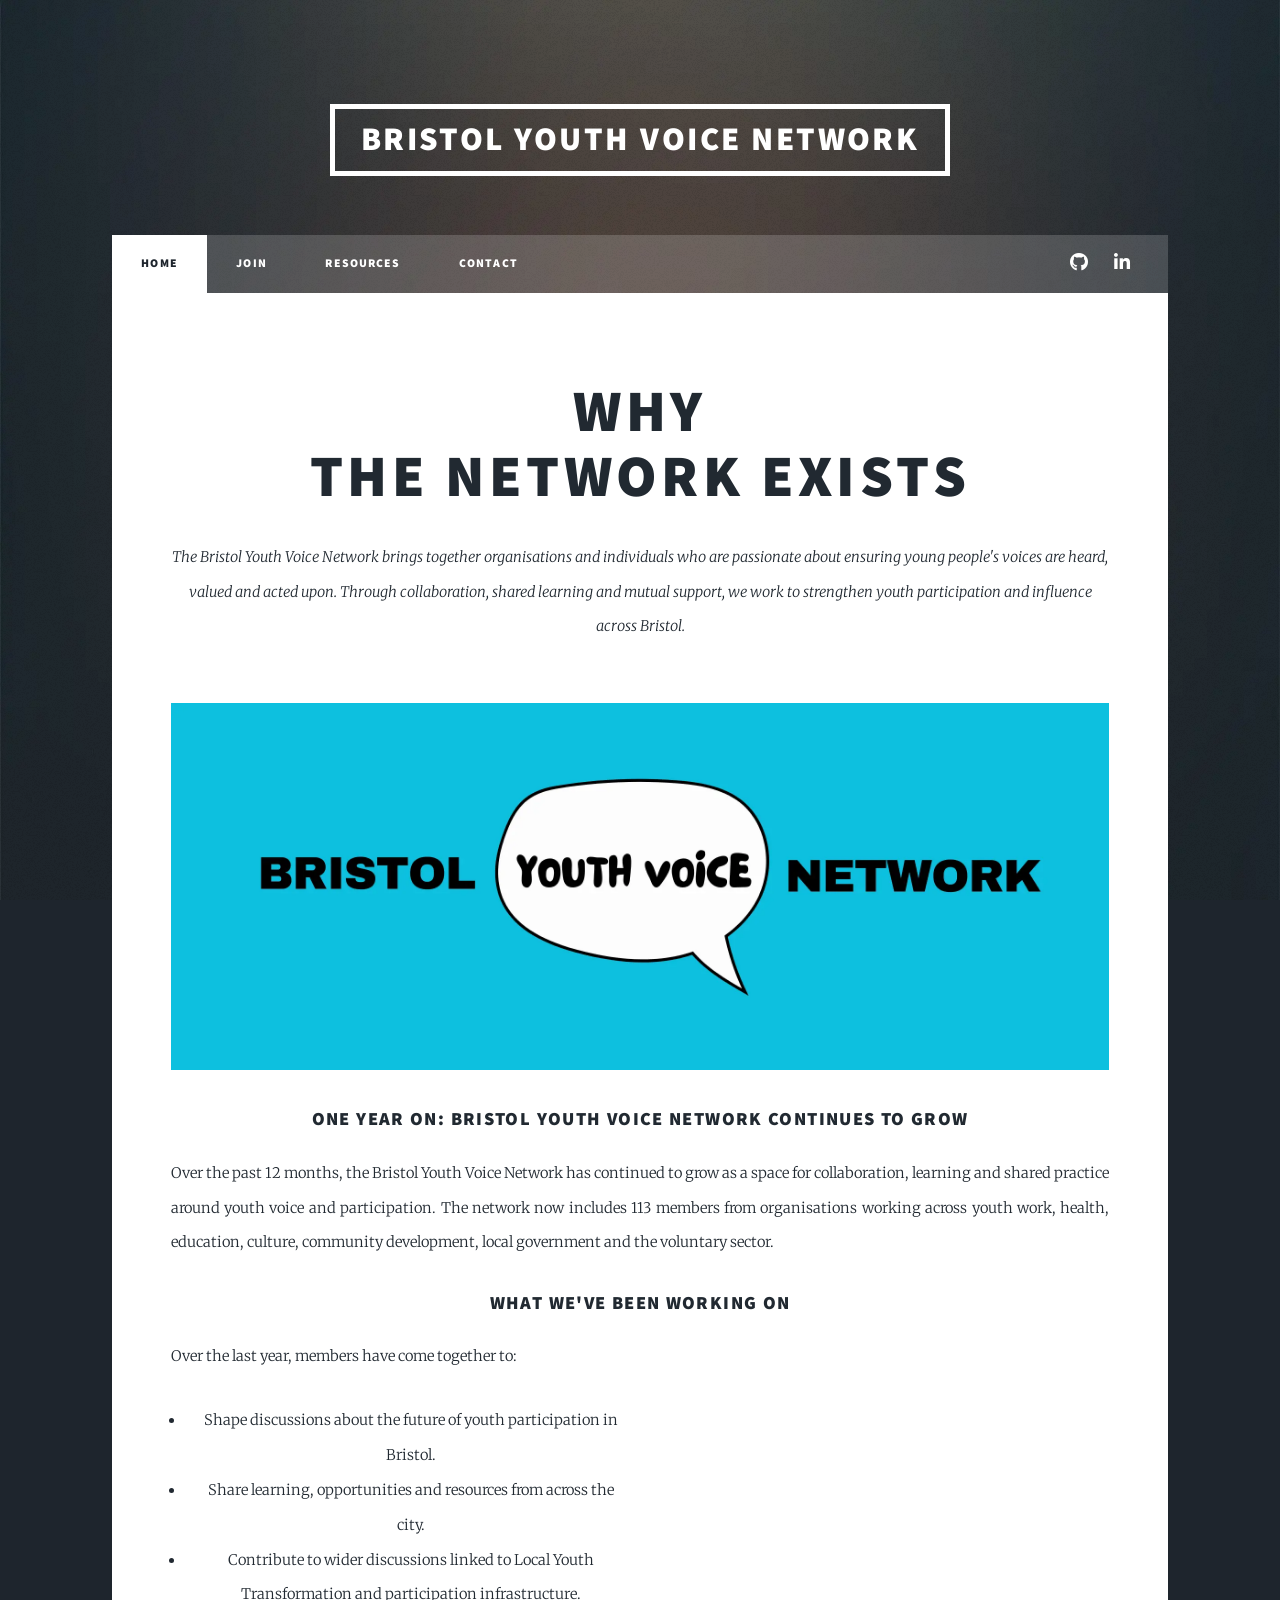
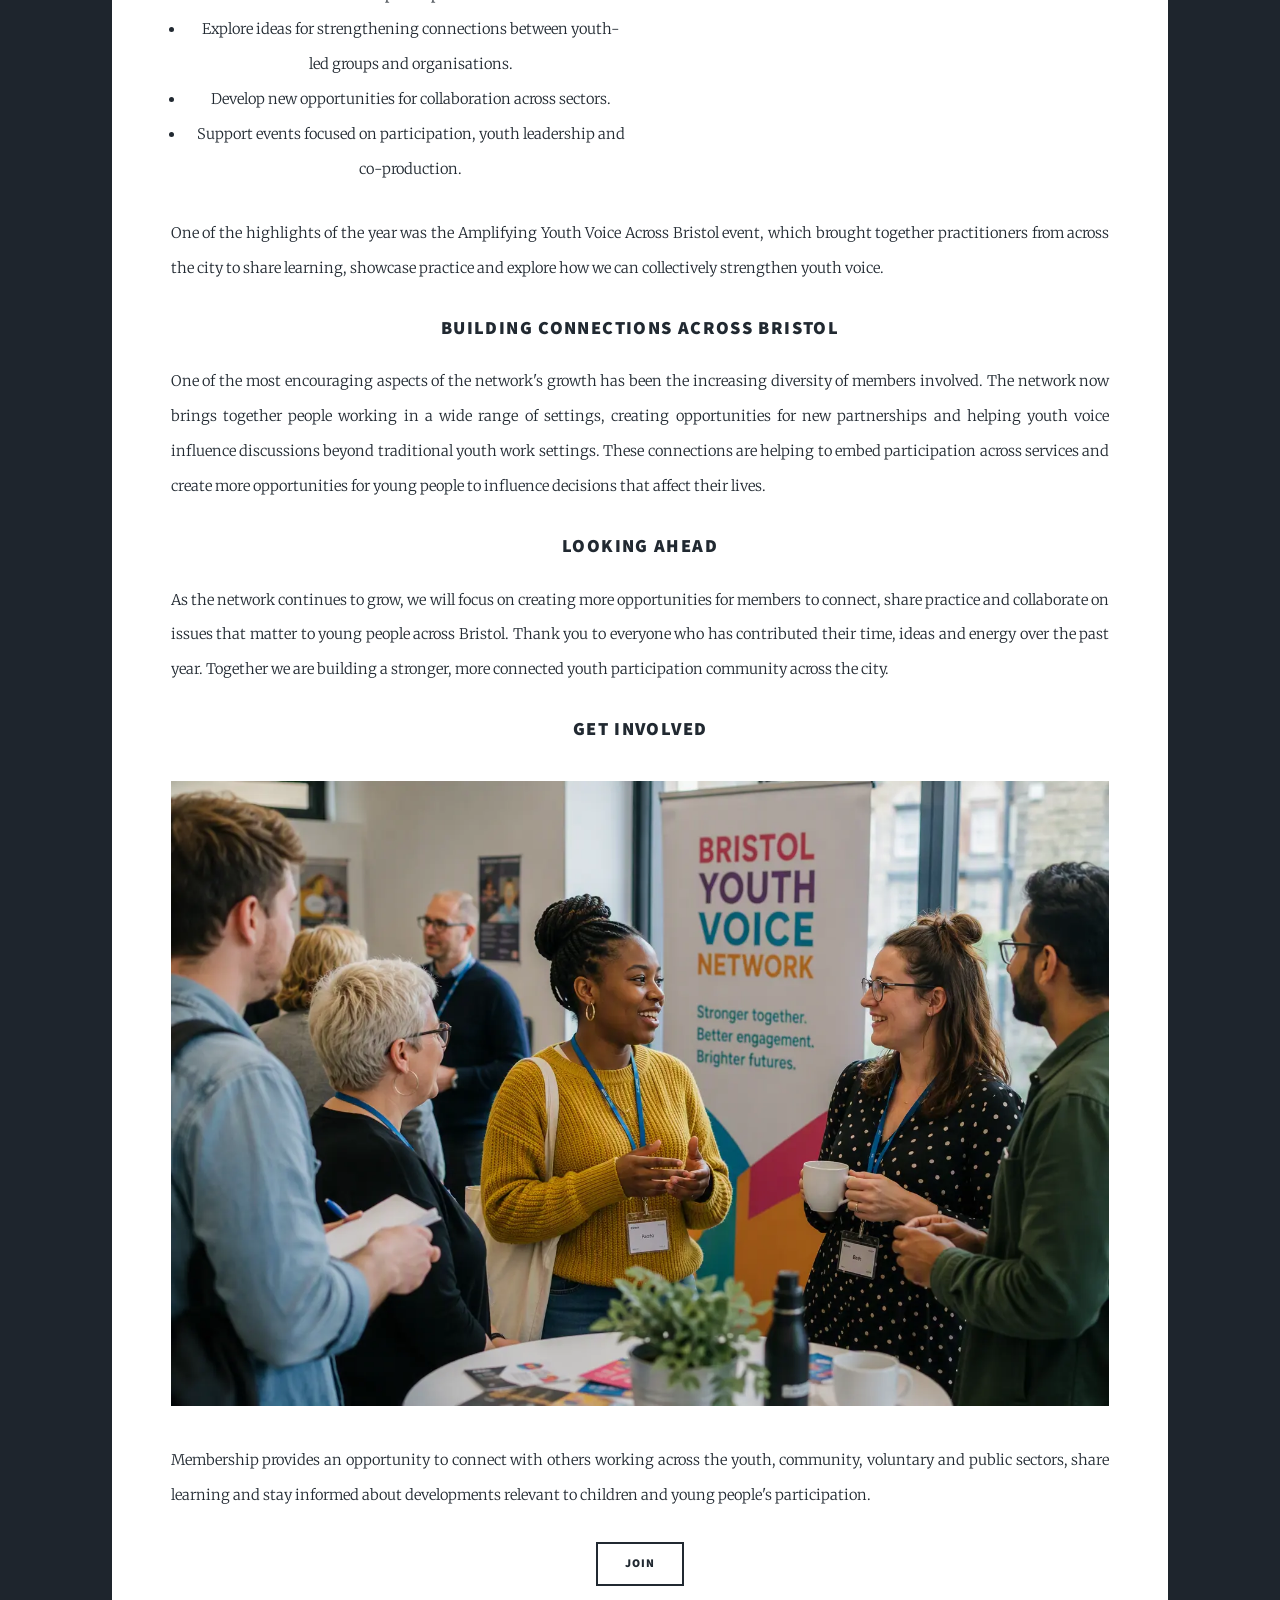
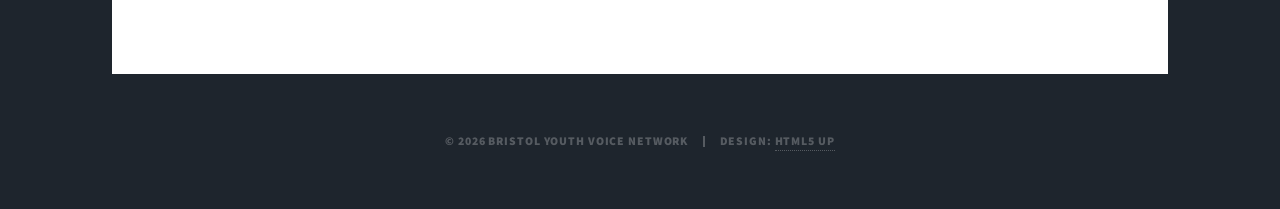
==== commit ae1985f7: "Update index.html" ====
--- a/index.html
+++ b/index.html
@@ -80,15 +80,13 @@
 												<li>Support events focused on participation, youth leadership and co-production.</li>
 											</ul>
 										</div>
-									</div>
+							</div>
 							
 							<p>One of the highlights of the year was the Amplifying Youth Voice Across Bristol event, which brought together practitioners from across the city to share learning, showcase practice and explore how we can collectively strengthen youth voice.</p>
 							<h3>Building Connections Across Bristol</h3>
 							<p>One of the most encouraging aspects of the network's growth has been the increasing diversity of members involved. The network now brings together people working in a wide range of settings, creating opportunities for new partnerships and helping youth voice influence discussions beyond traditional youth work settings. These connections are helping to embed participation across services and create more opportunities for young people to influence decisions that affect their lives.</p>
 							<h3>Looking Ahead</h3>
-							<p>As the network continues to grow, we will focus on creating more opportunities for members to connect, share practice and collaborate on issues that matter to young people across Bristol. Thank you to everyone who has contributed their time, ideas and energy over the past year. Together we are building a stronger, more connected youth participation community across the city.</p>
-							<span class="date">30th October, 2026</span>
-							
+							<p>As the network continues to grow, we will focus on creating more opportunities for members to connect, share practice and collaborate on issues that matter to young people across Bristol. Thank you to everyone who has contributed their time, ideas and energy over the past year. Together we are building a stronger, more connected youth participation community across the city.</p>			
 							<h3>Get Involved</h3> 
 									<img src="images/join.webp" alt="" class="image fit" />
 									<p>Membership provides an opportunity to connect with others working across the youth, community, voluntary and public sectors, share learning and stay informed about developments relevant to children and young people's participation.</p>
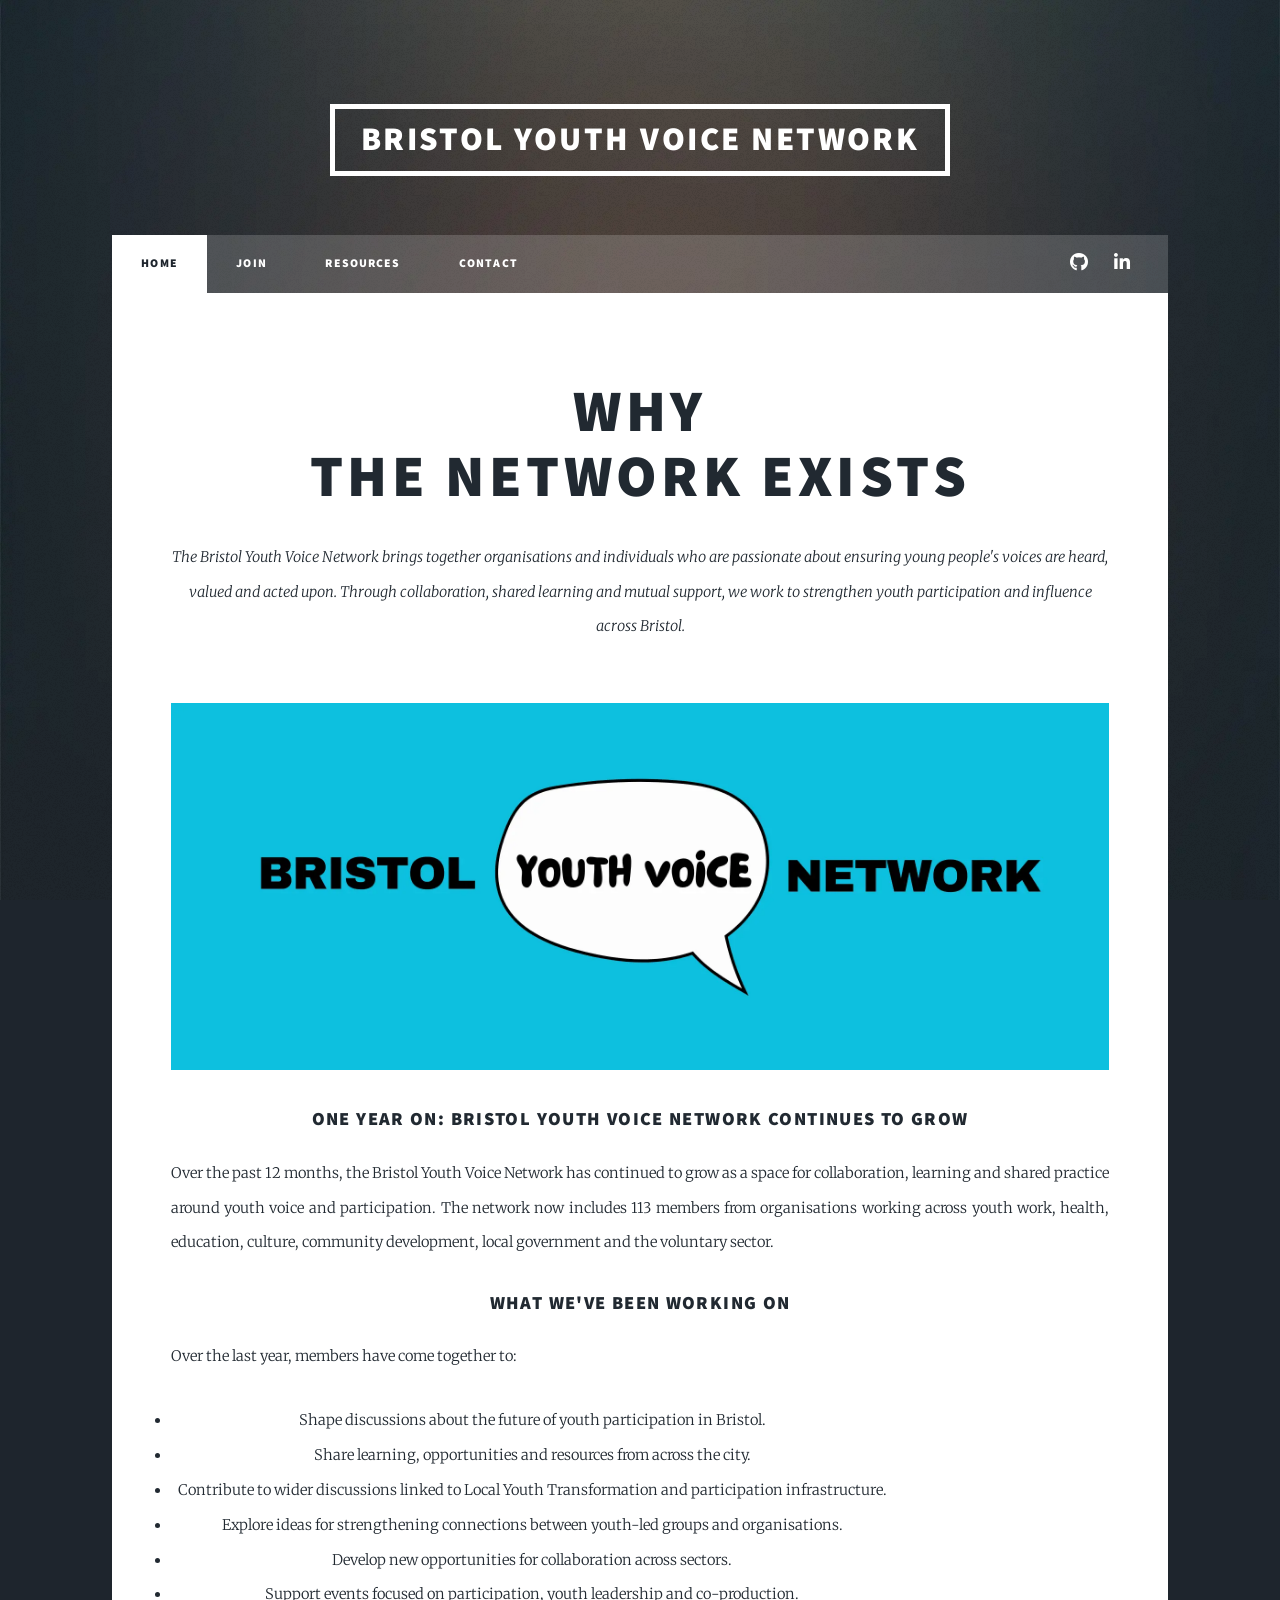
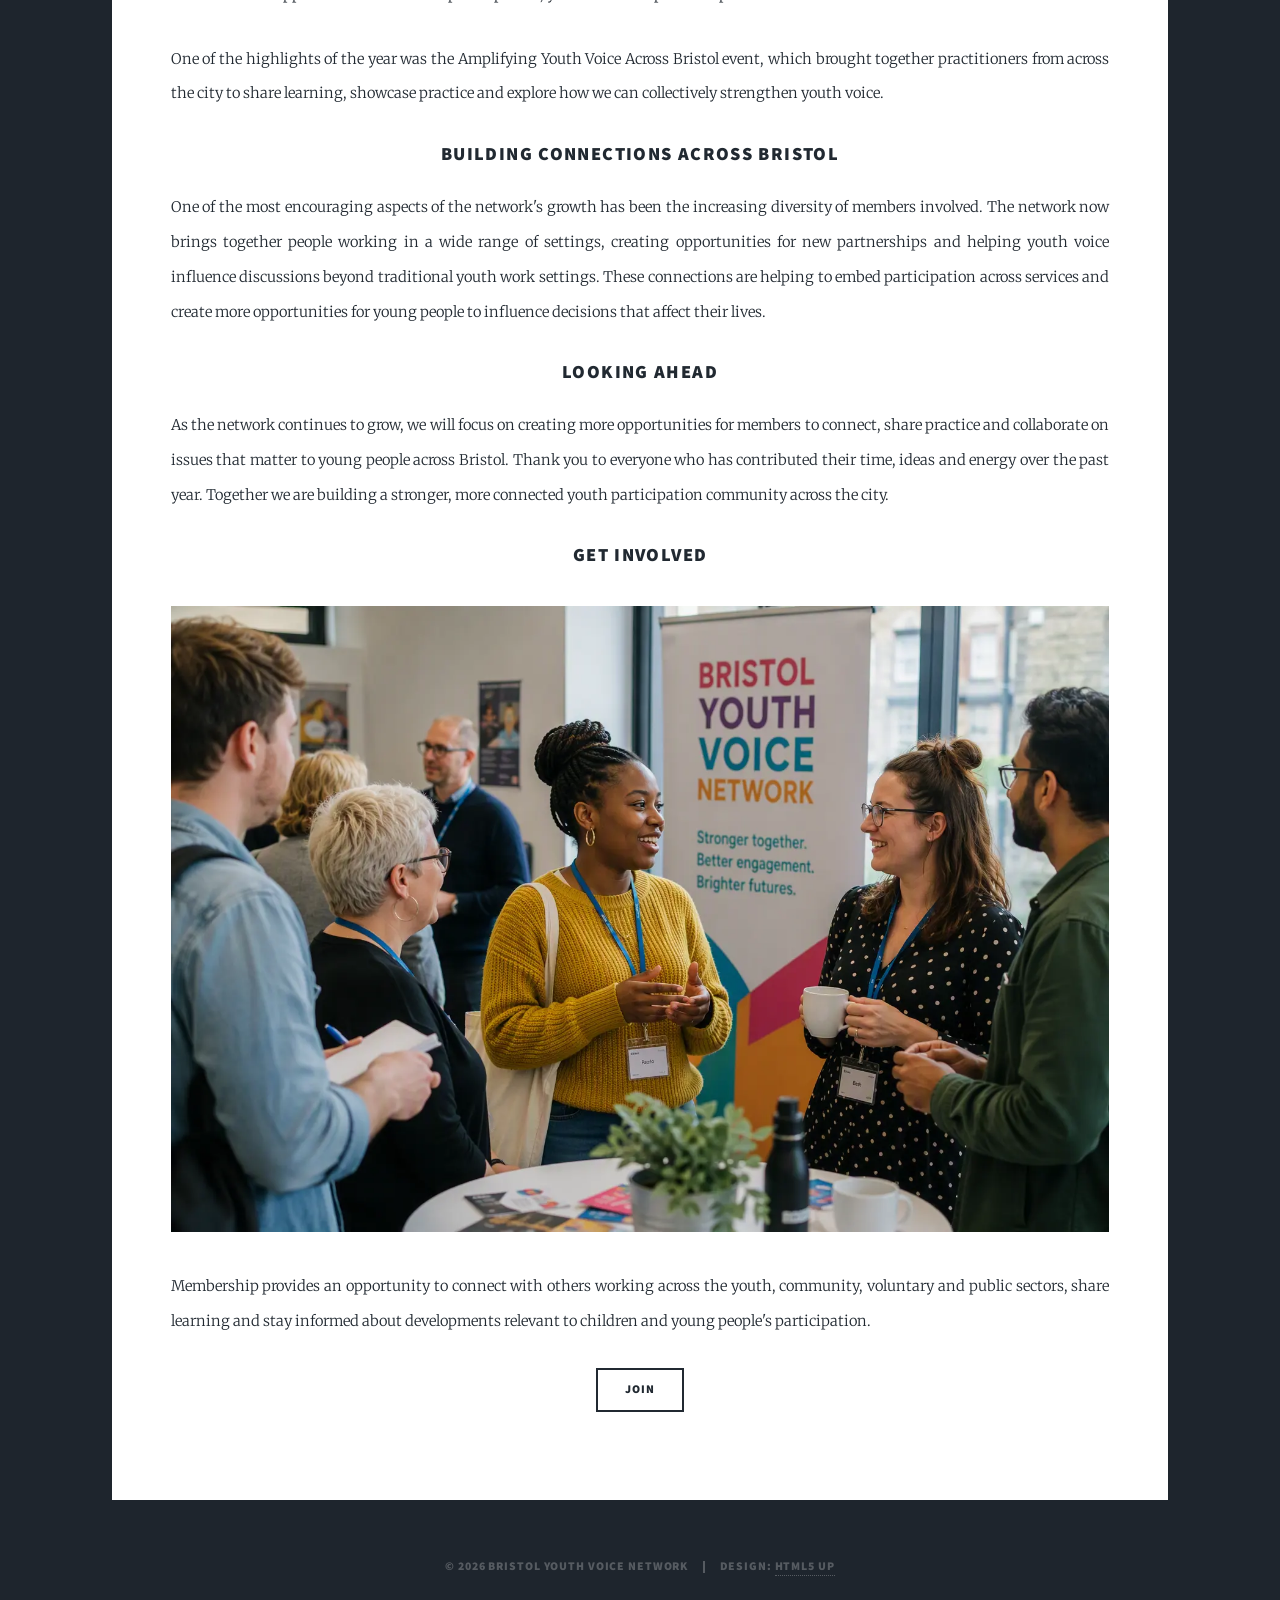
==== commit 2475f15a: "Update index.html" ====
--- a/index.html
+++ b/index.html
@@ -70,7 +70,7 @@
 						 	<h3>What We've Been Working On</h3>
 							<p>Over the last year, members have come together to:</p>
 							<div class="row">
-										<div class="col-6 col-12-small">
+										
 											<ul>
 												<li>Shape discussions about the future of youth participation in Bristol.</li>
 												<li>Share learning, opportunities and resources from across the city.</li>
@@ -79,7 +79,7 @@
 												<li>Develop new opportunities for collaboration across sectors.</li>
 												<li>Support events focused on participation, youth leadership and co-production.</li>
 											</ul>
-										</div>
+										
 							</div>
 							
 							<p>One of the highlights of the year was the Amplifying Youth Voice Across Bristol event, which brought together practitioners from across the city to share learning, showcase practice and explore how we can collectively strengthen youth voice.</p>
@@ -93,7 +93,7 @@
 									<ul class="actions special">
 										<li><a href="join.html" class="button">Join</a></li>
 									</ul>	
-							</article>	
+						</article>	
 					</div>
 
 				<!-- Footer -->
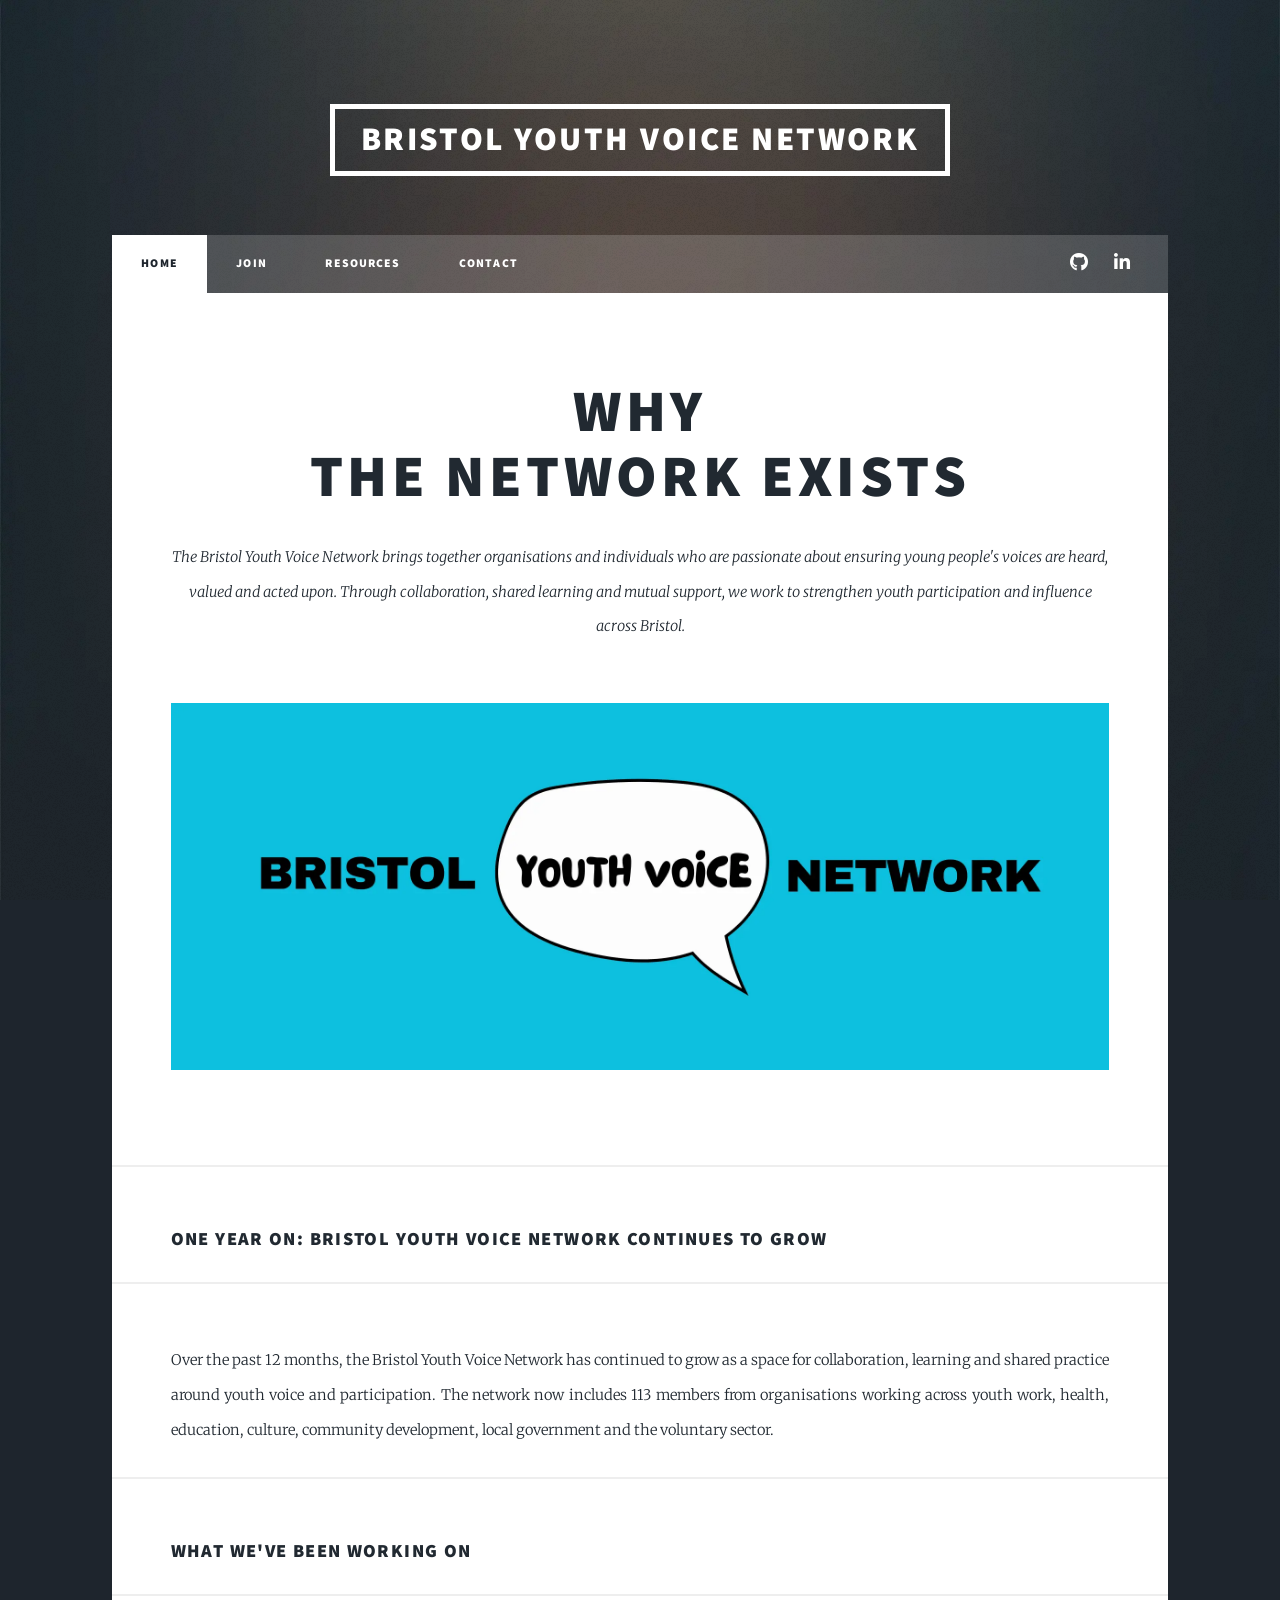
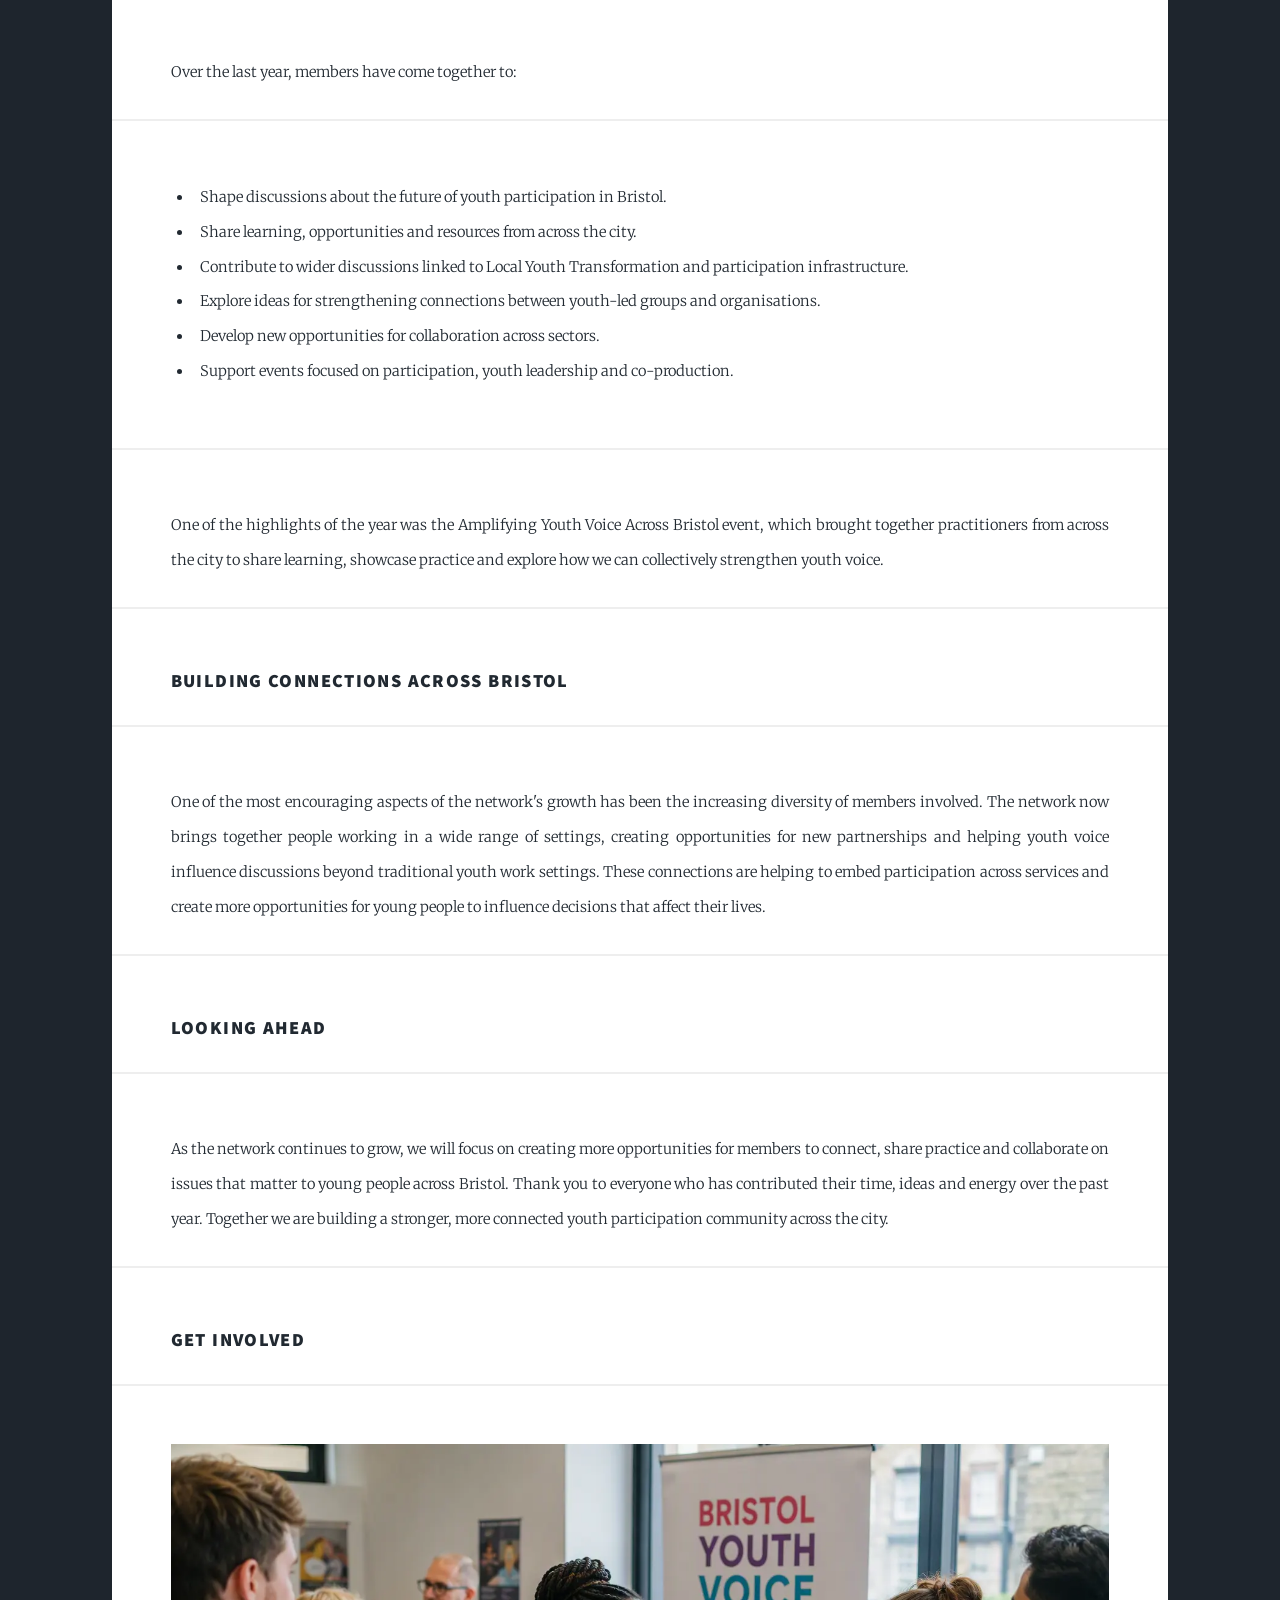
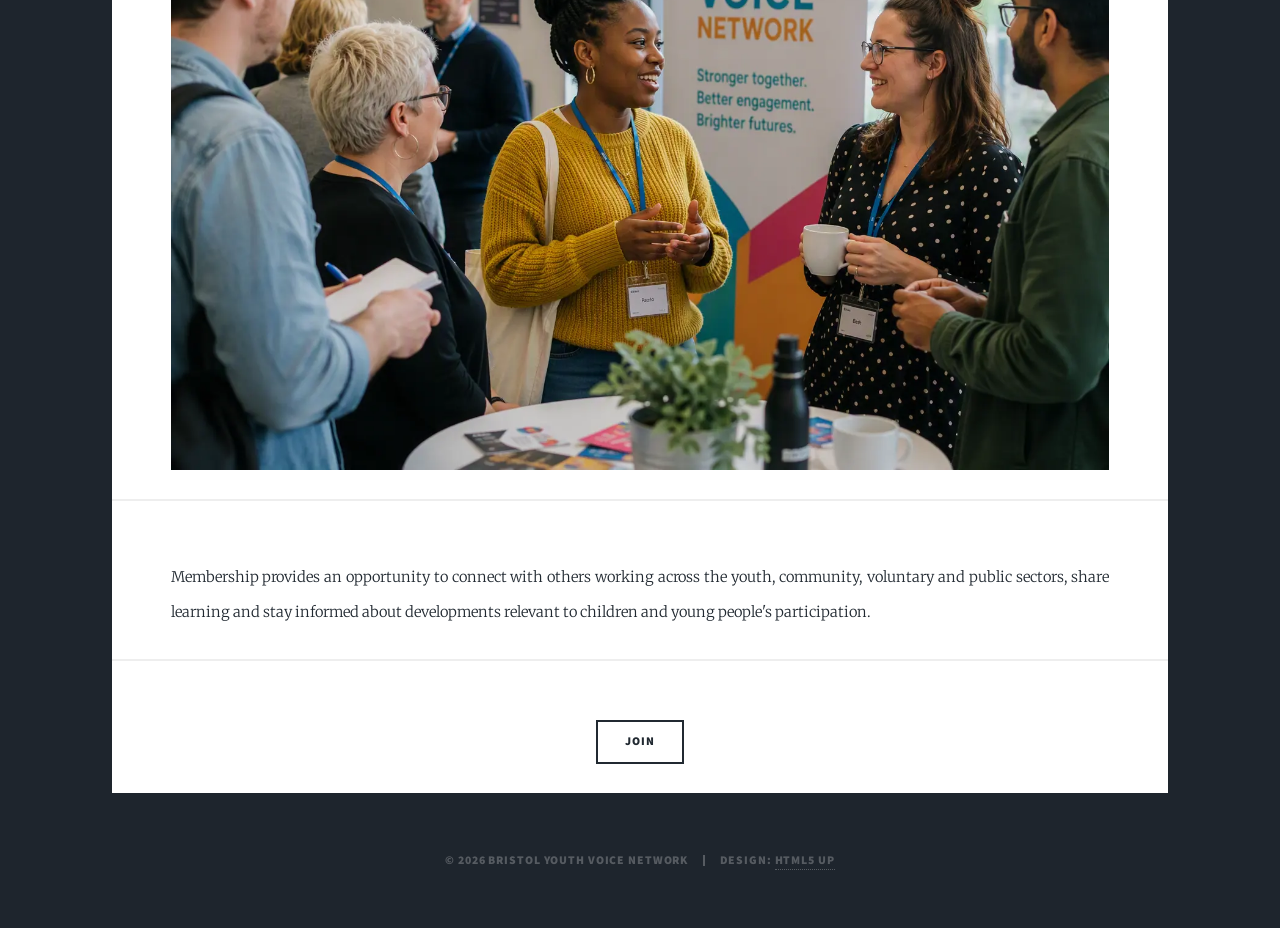
==== commit 352ea0a9: "Update index.html" ====
--- a/index.html
+++ b/index.html
@@ -63,7 +63,7 @@
 									<p>The Bristol Youth Voice Network brings together organisations and individuals who are passionate about ensuring young people's voices are heard, valued and acted upon. Through collaboration, shared learning and mutual support, we work to strengthen youth participation and influence across Bristol.</p>
 							</header>
 							<img src="images/Logo.webp" alt="" class="image fit" />
-
+						</article>
 							<h3>One Year On: Bristol Youth Voice Network Continues to Grow</h3>
 							<p>Over the past 12 months, the Bristol Youth Voice Network has continued to grow as a space for collaboration, learning and shared practice around youth voice and participation. The network now includes 113 members from organisations working across youth work, health, education, culture, community development, local government and the voluntary sector.</p>
 																	
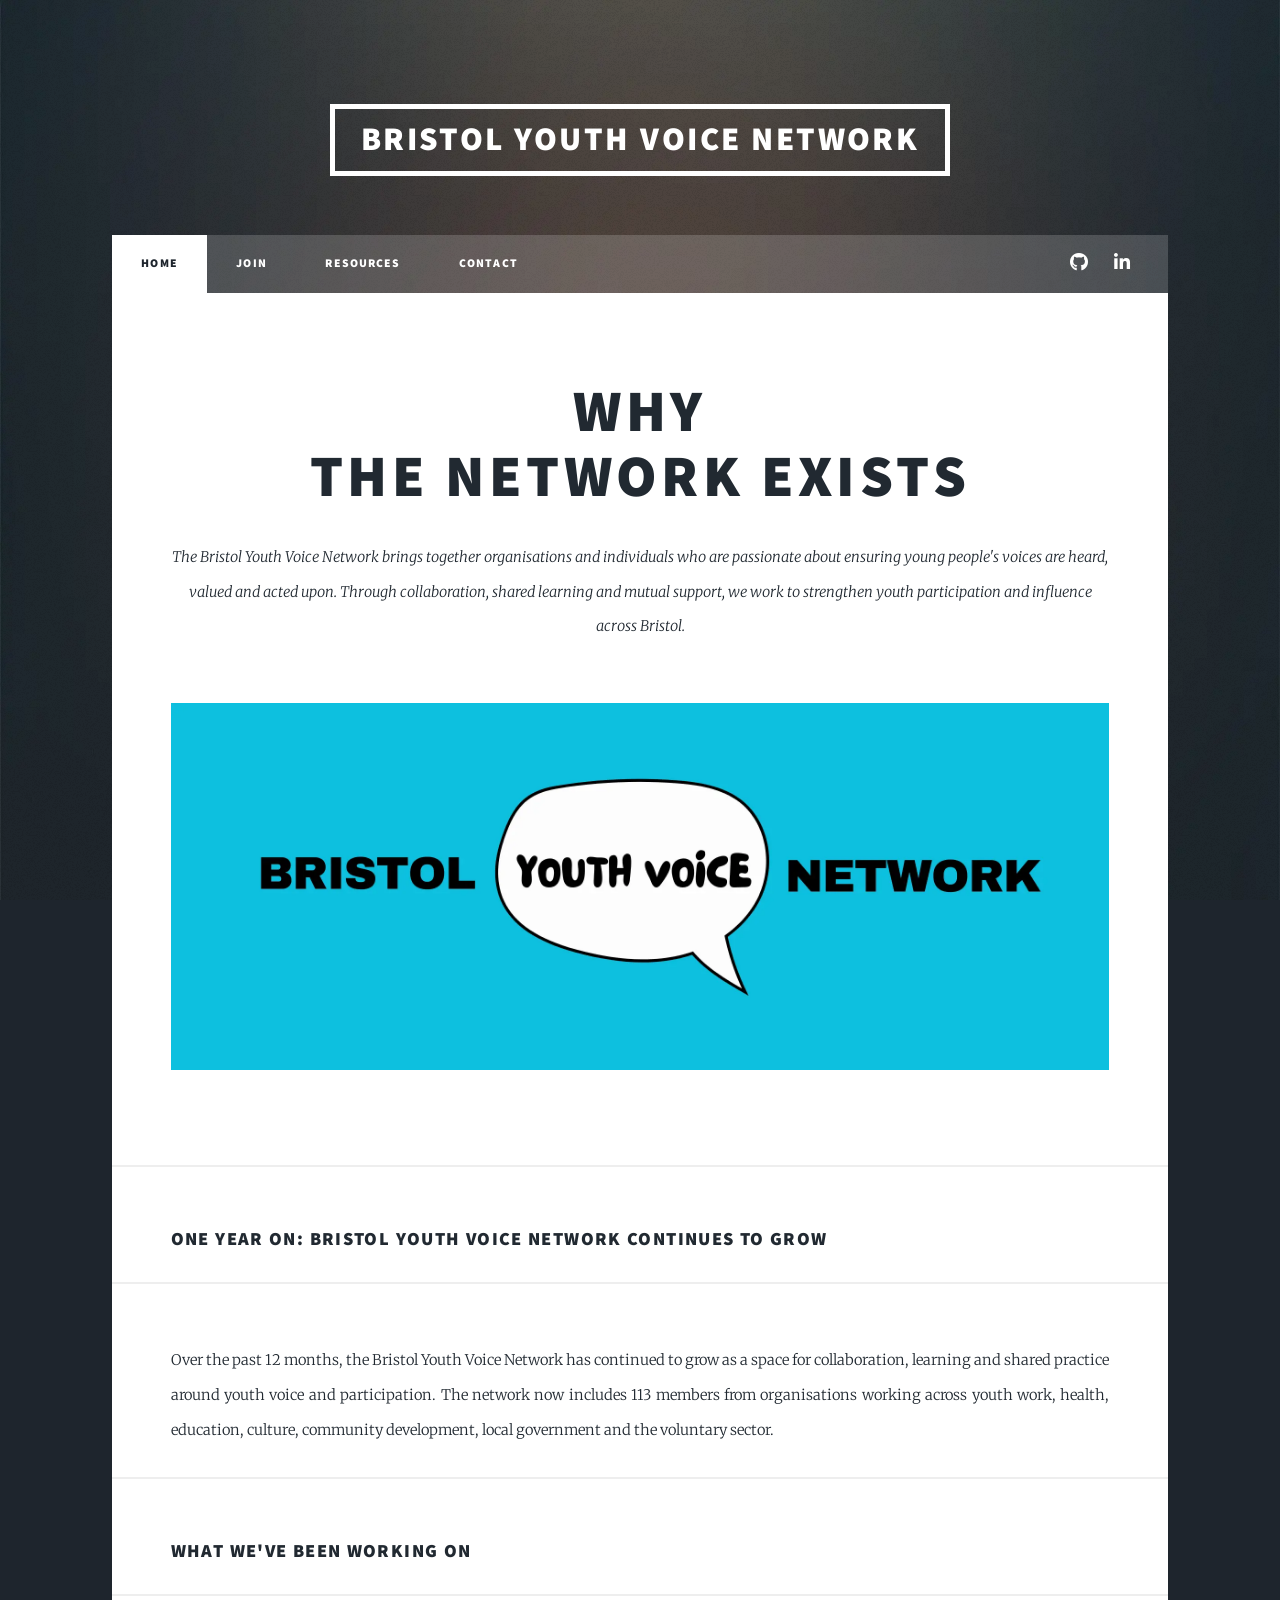
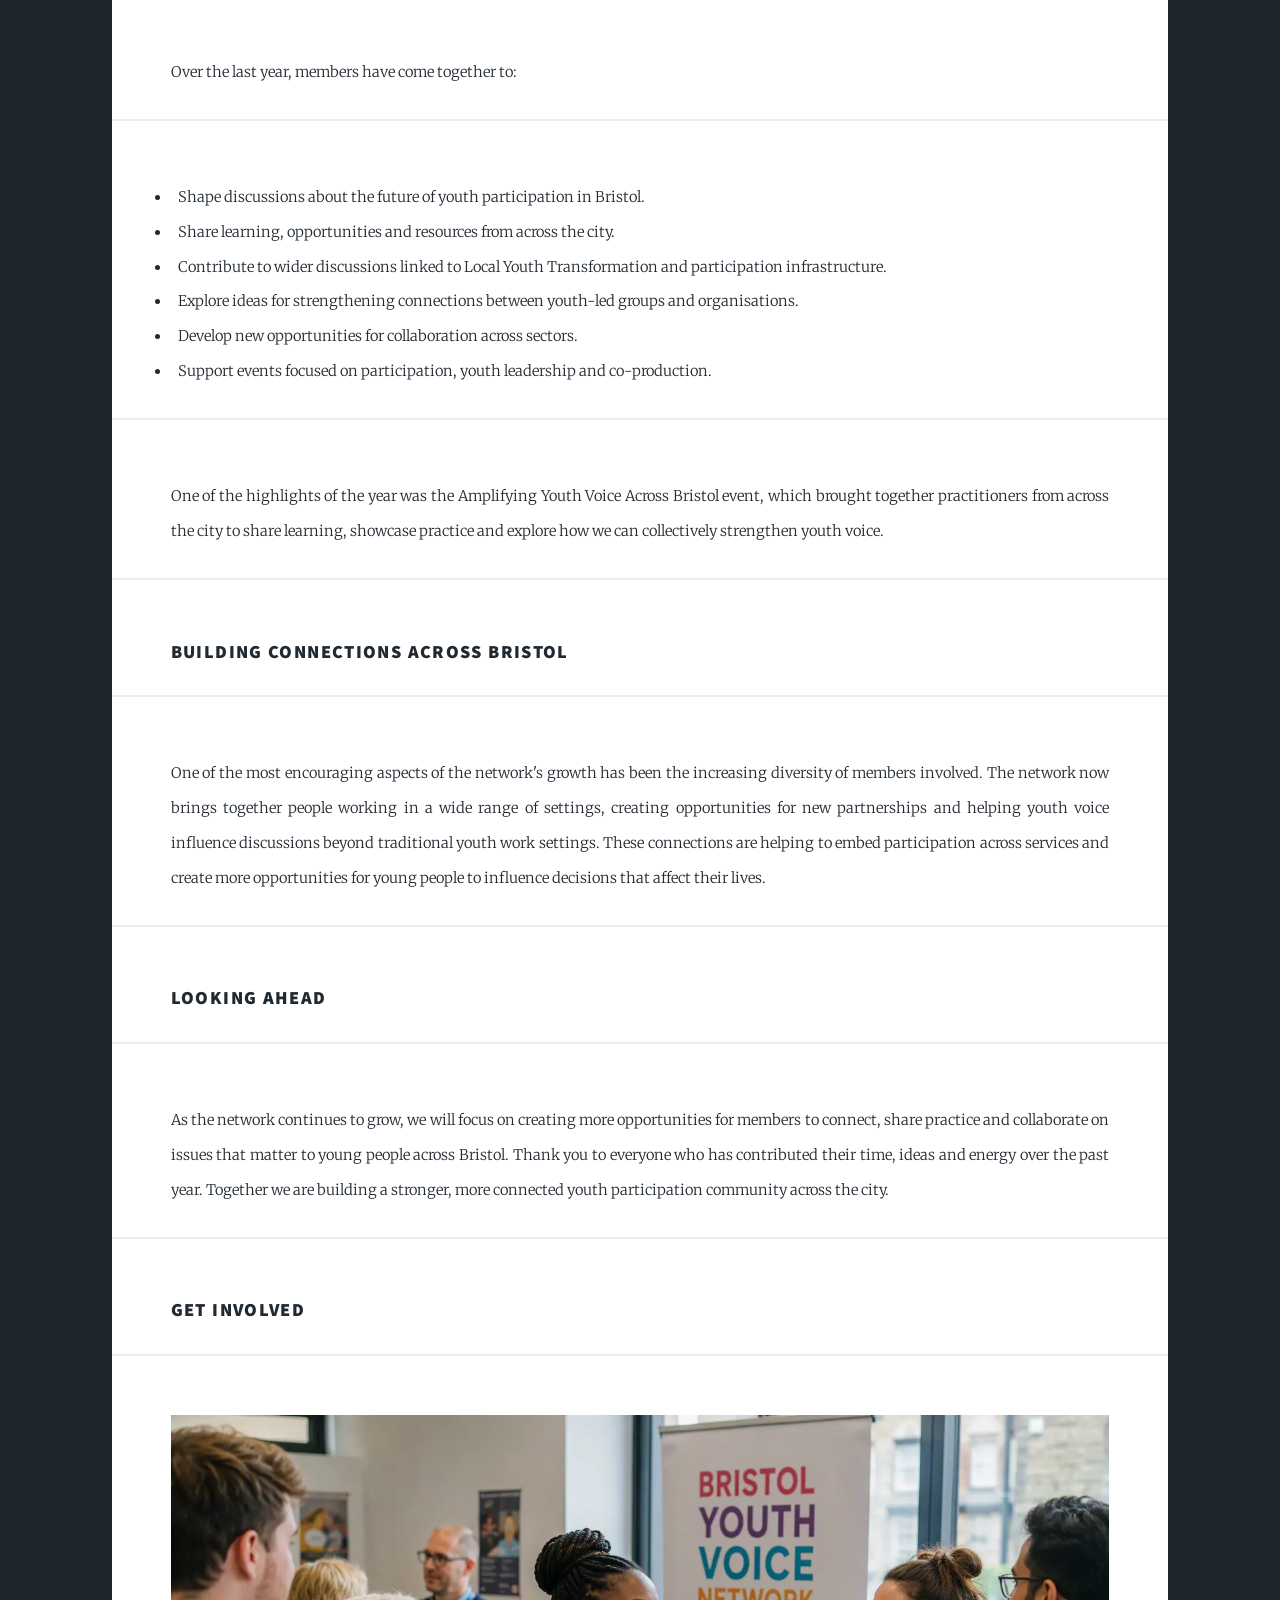
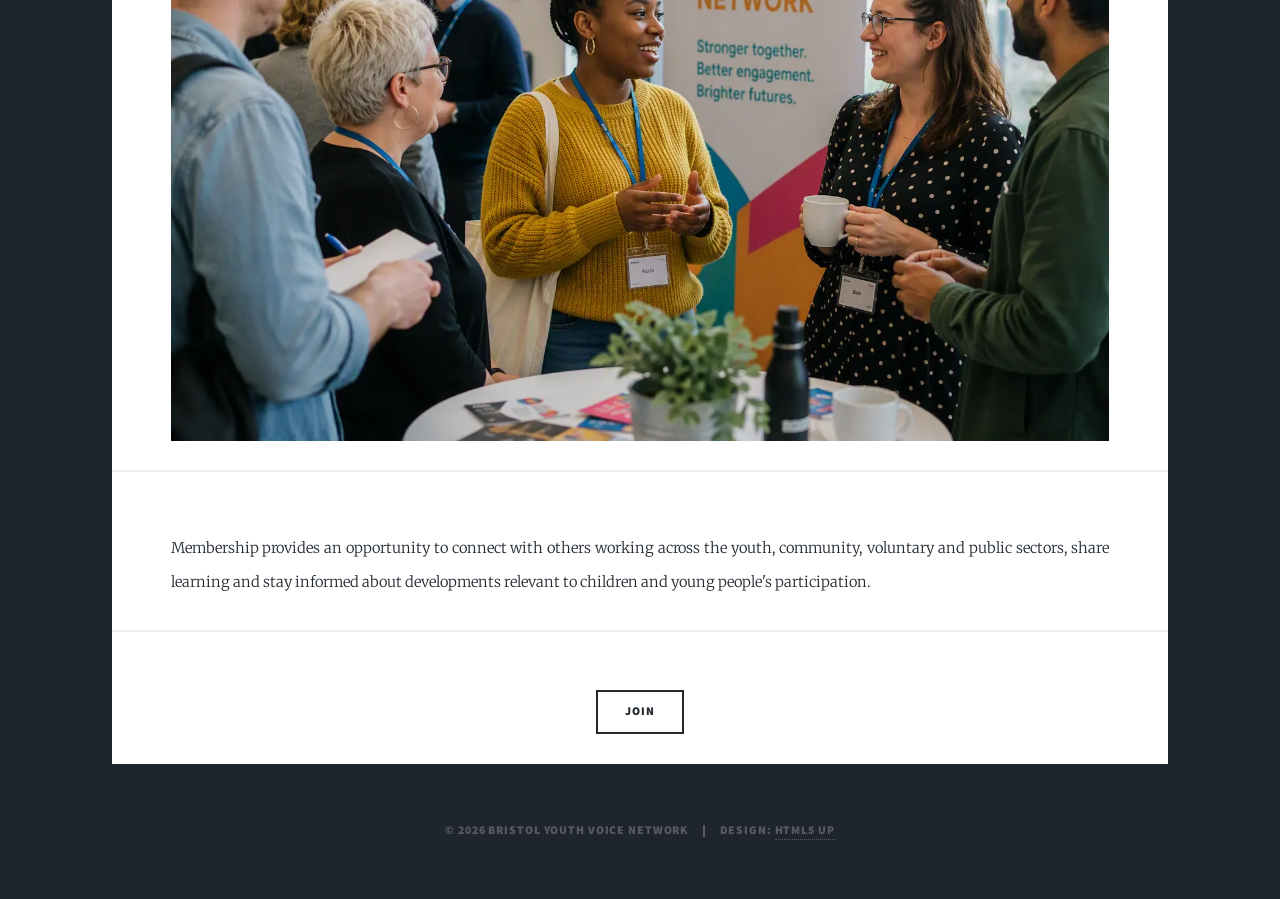
==== commit 28bb762c: "Update index.html" ====
--- a/index.html
+++ b/index.html
@@ -69,7 +69,7 @@
 																	
 						 	<h3>What We've Been Working On</h3>
 							<p>Over the last year, members have come together to:</p>
-							<div class="row">
+							
 										
 											<ul>
 												<li>Shape discussions about the future of youth participation in Bristol.</li>
@@ -80,7 +80,7 @@
 												<li>Support events focused on participation, youth leadership and co-production.</li>
 											</ul>
 										
-							</div>
+							
 							
 							<p>One of the highlights of the year was the Amplifying Youth Voice Across Bristol event, which brought together practitioners from across the city to share learning, showcase practice and explore how we can collectively strengthen youth voice.</p>
 							<h3>Building Connections Across Bristol</h3>
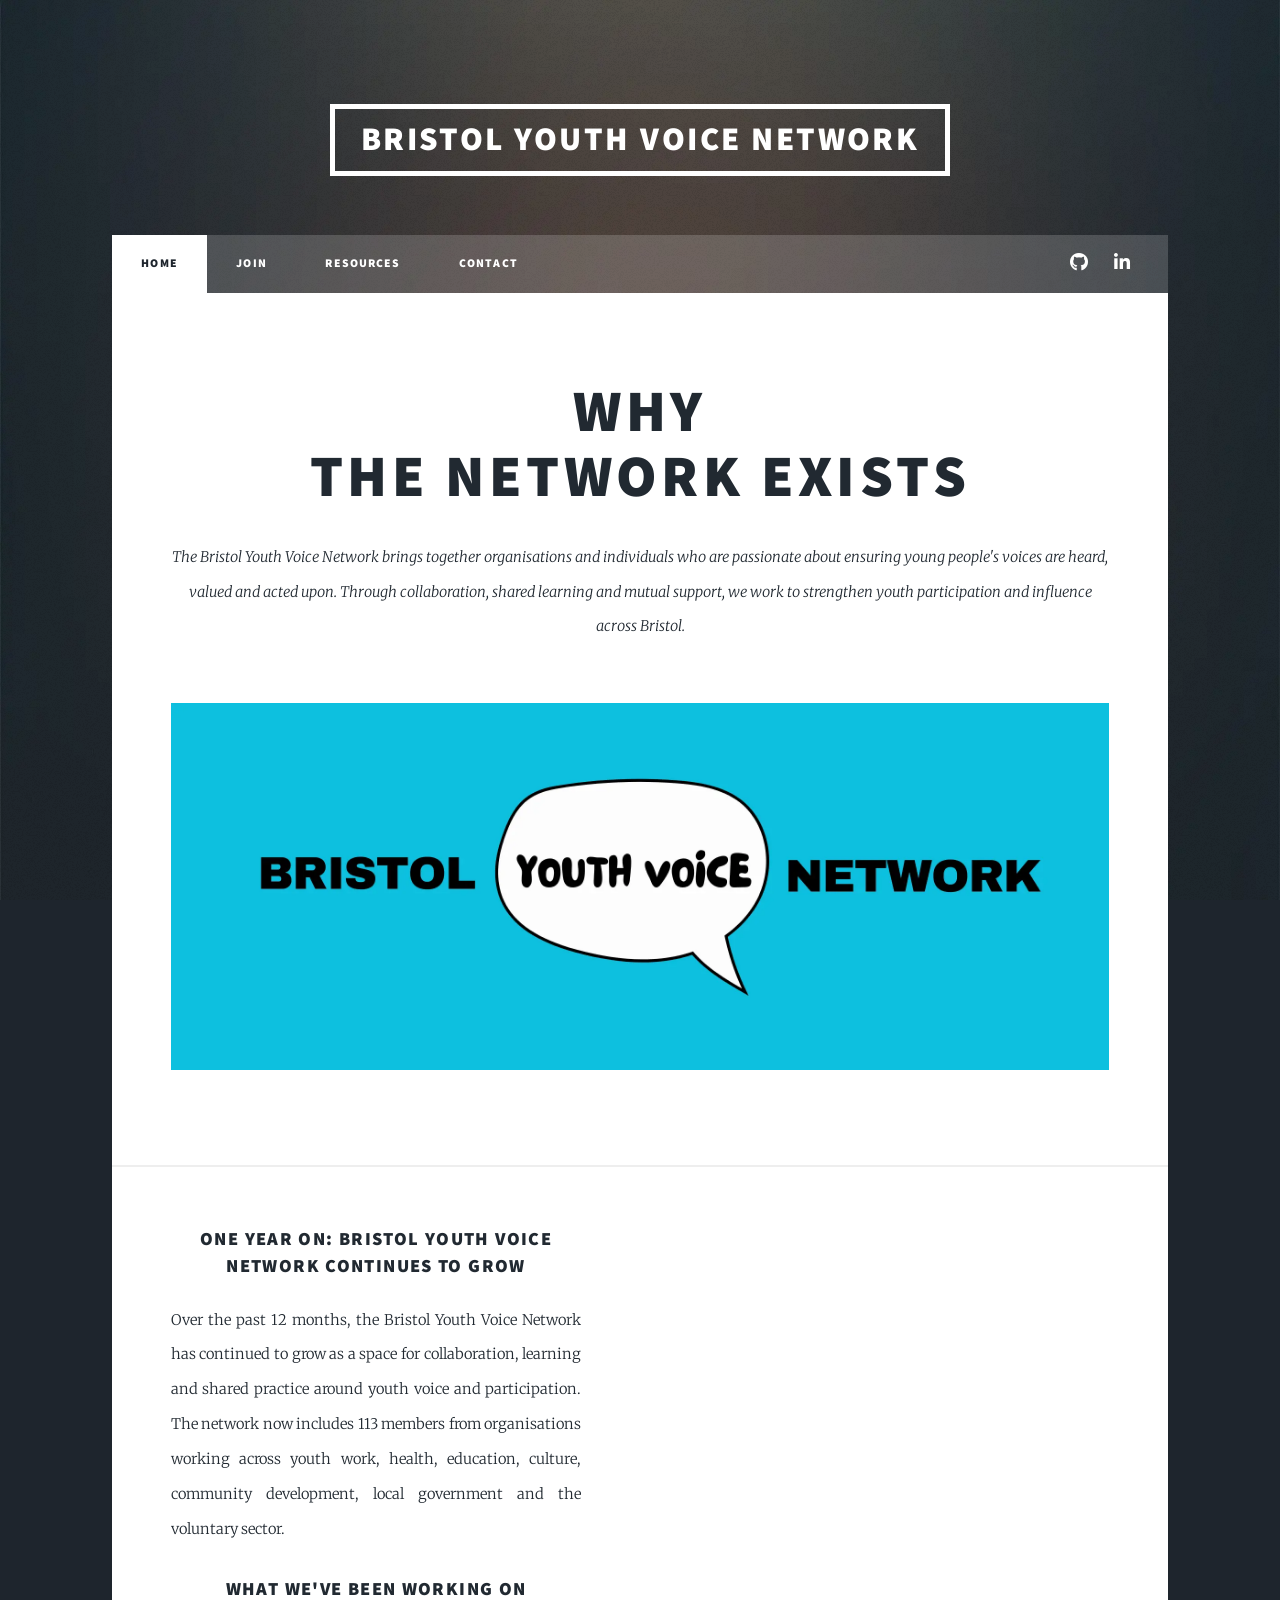
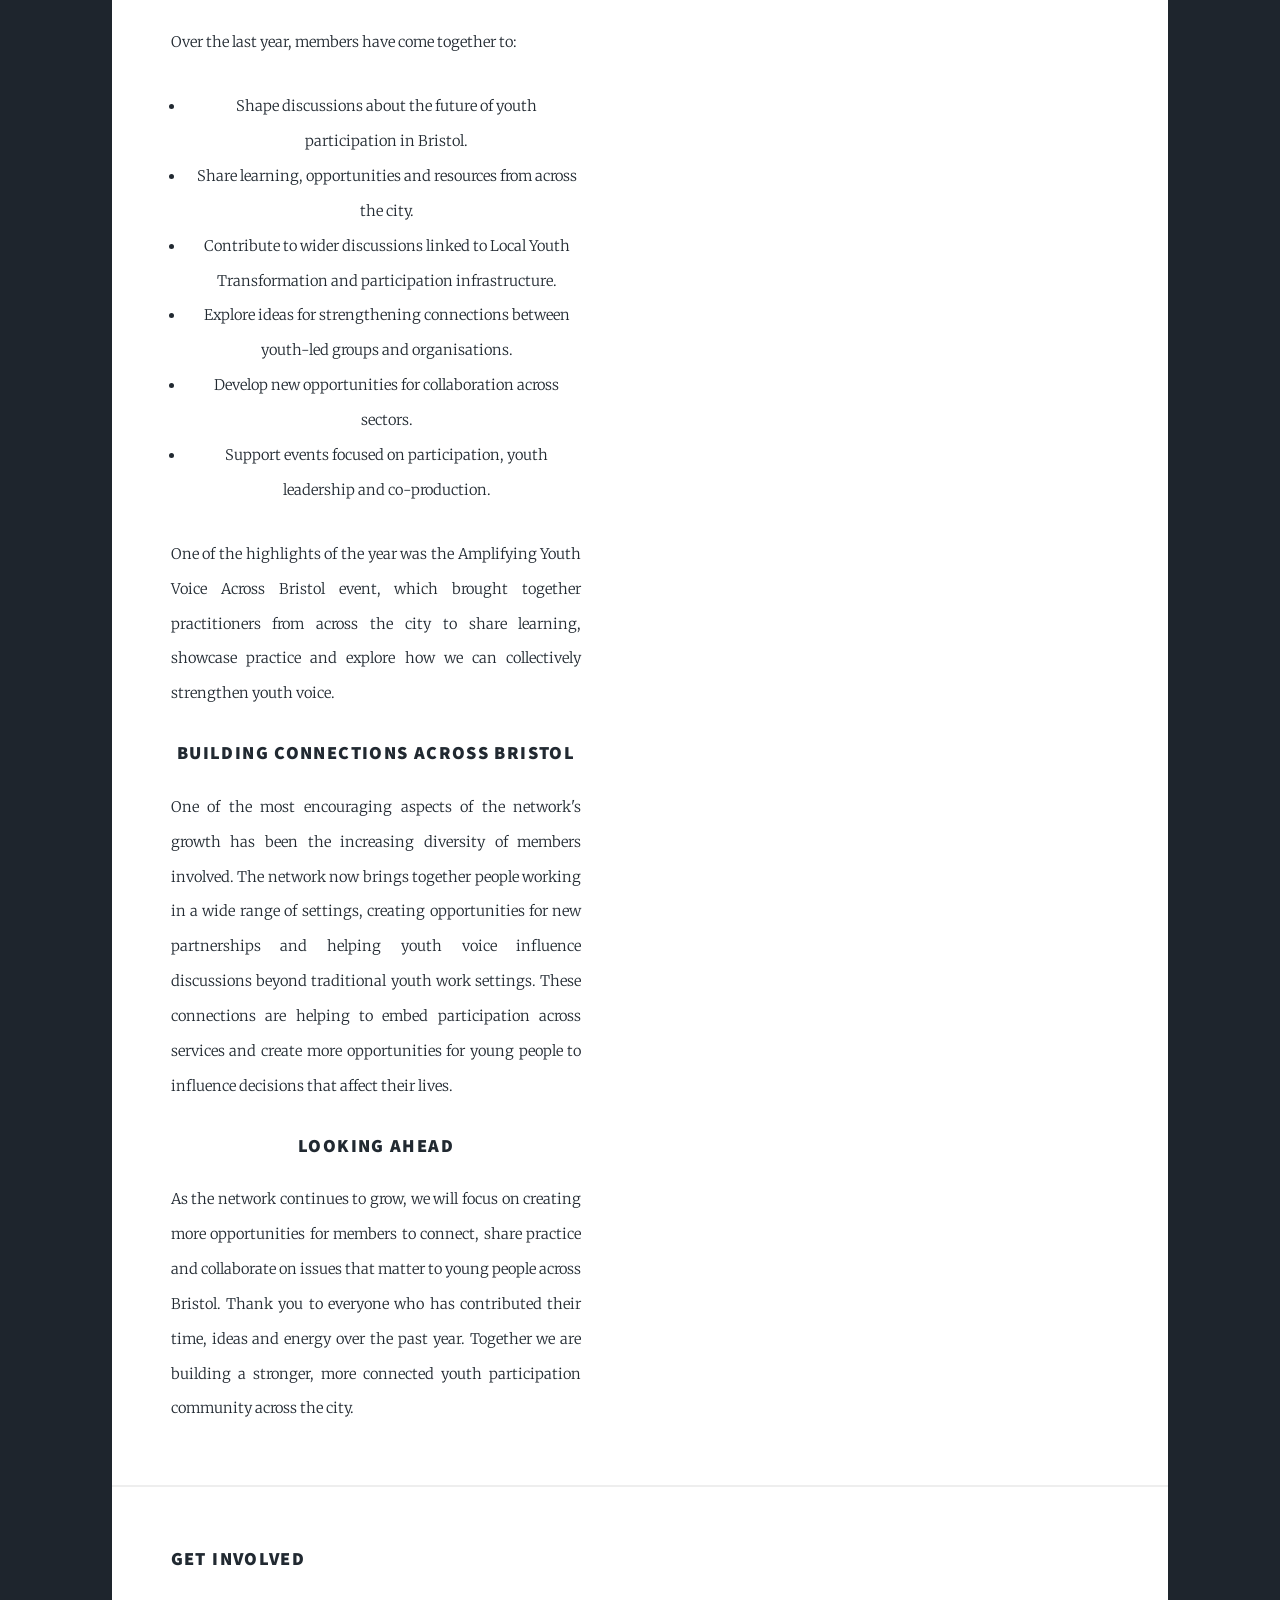
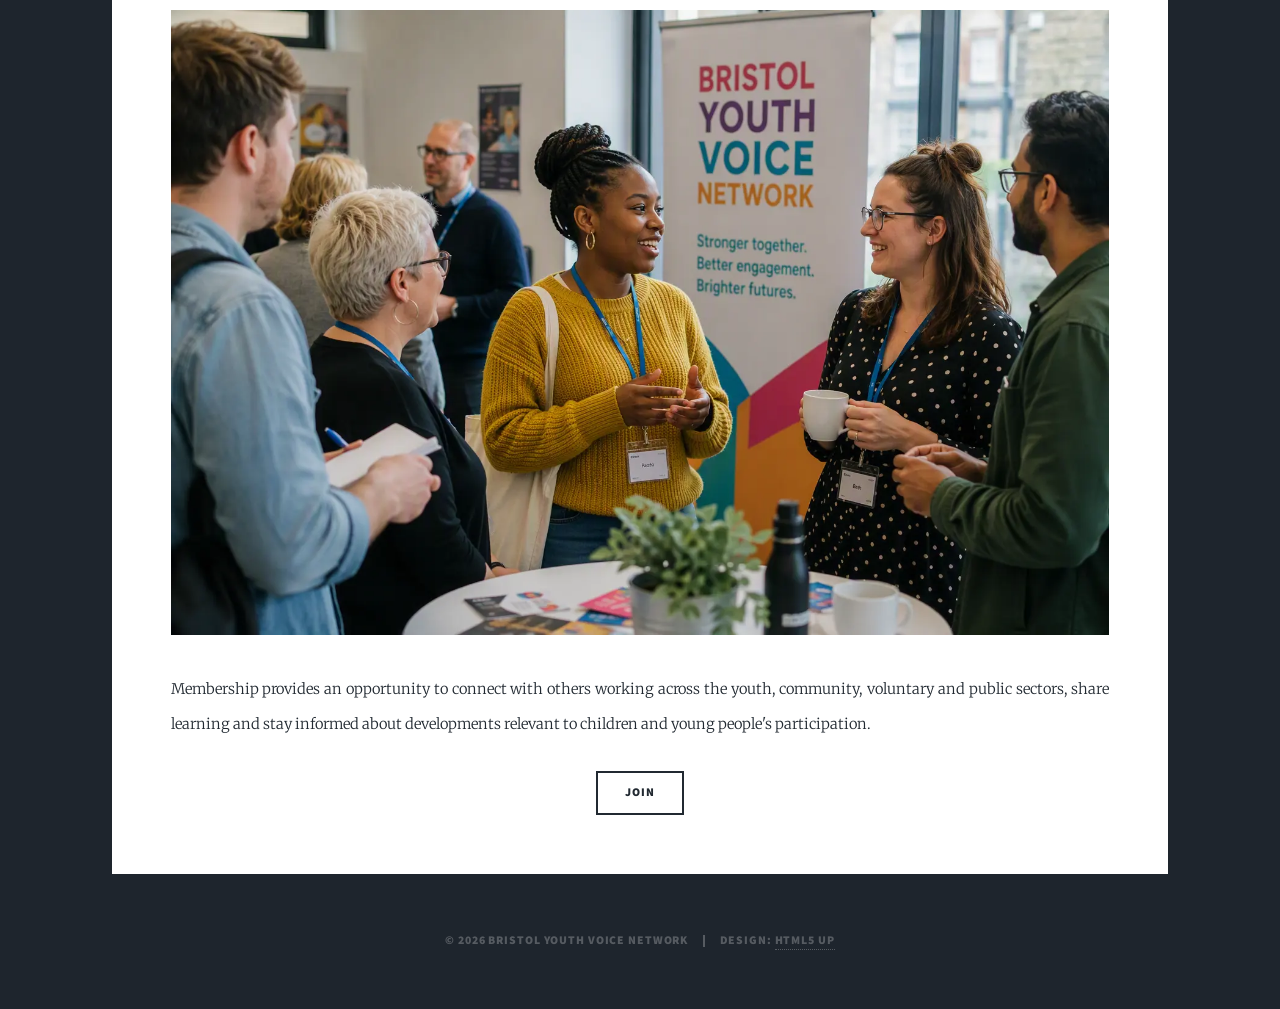
==== commit 6a8c2b17: "Update index.html" ====
--- a/index.html
+++ b/index.html
@@ -64,10 +64,14 @@
 							</header>
 							<img src="images/Logo.webp" alt="" class="image fit" />
 						</article>
+						
+						<section class="posts">
+						<article>
 							<h3>One Year On: Bristol Youth Voice Network Continues to Grow</h3>
 							<p>Over the past 12 months, the Bristol Youth Voice Network has continued to grow as a space for collaboration, learning and shared practice around youth voice and participation. The network now includes 113 members from organisations working across youth work, health, education, culture, community development, local government and the voluntary sector.</p>
 																	
 						 	<h3>What We've Been Working On</h3>
+							
 							<p>Over the last year, members have come together to:</p>
 							
 										
@@ -87,6 +91,11 @@
 							<p>One of the most encouraging aspects of the network's growth has been the increasing diversity of members involved. The network now brings together people working in a wide range of settings, creating opportunities for new partnerships and helping youth voice influence discussions beyond traditional youth work settings. These connections are helping to embed participation across services and create more opportunities for young people to influence decisions that affect their lives.</p>
 							<h3>Looking Ahead</h3>
 							<p>As the network continues to grow, we will focus on creating more opportunities for members to connect, share practice and collaborate on issues that matter to young people across Bristol. Thank you to everyone who has contributed their time, ideas and energy over the past year. Together we are building a stronger, more connected youth participation community across the city.</p>			
+						</article>
+						</section>
+											
+						<article>
+							
 							<h3>Get Involved</h3> 
 									<img src="images/join.webp" alt="" class="image fit" />
 									<p>Membership provides an opportunity to connect with others working across the youth, community, voluntary and public sectors, share learning and stay informed about developments relevant to children and young people's participation.</p>
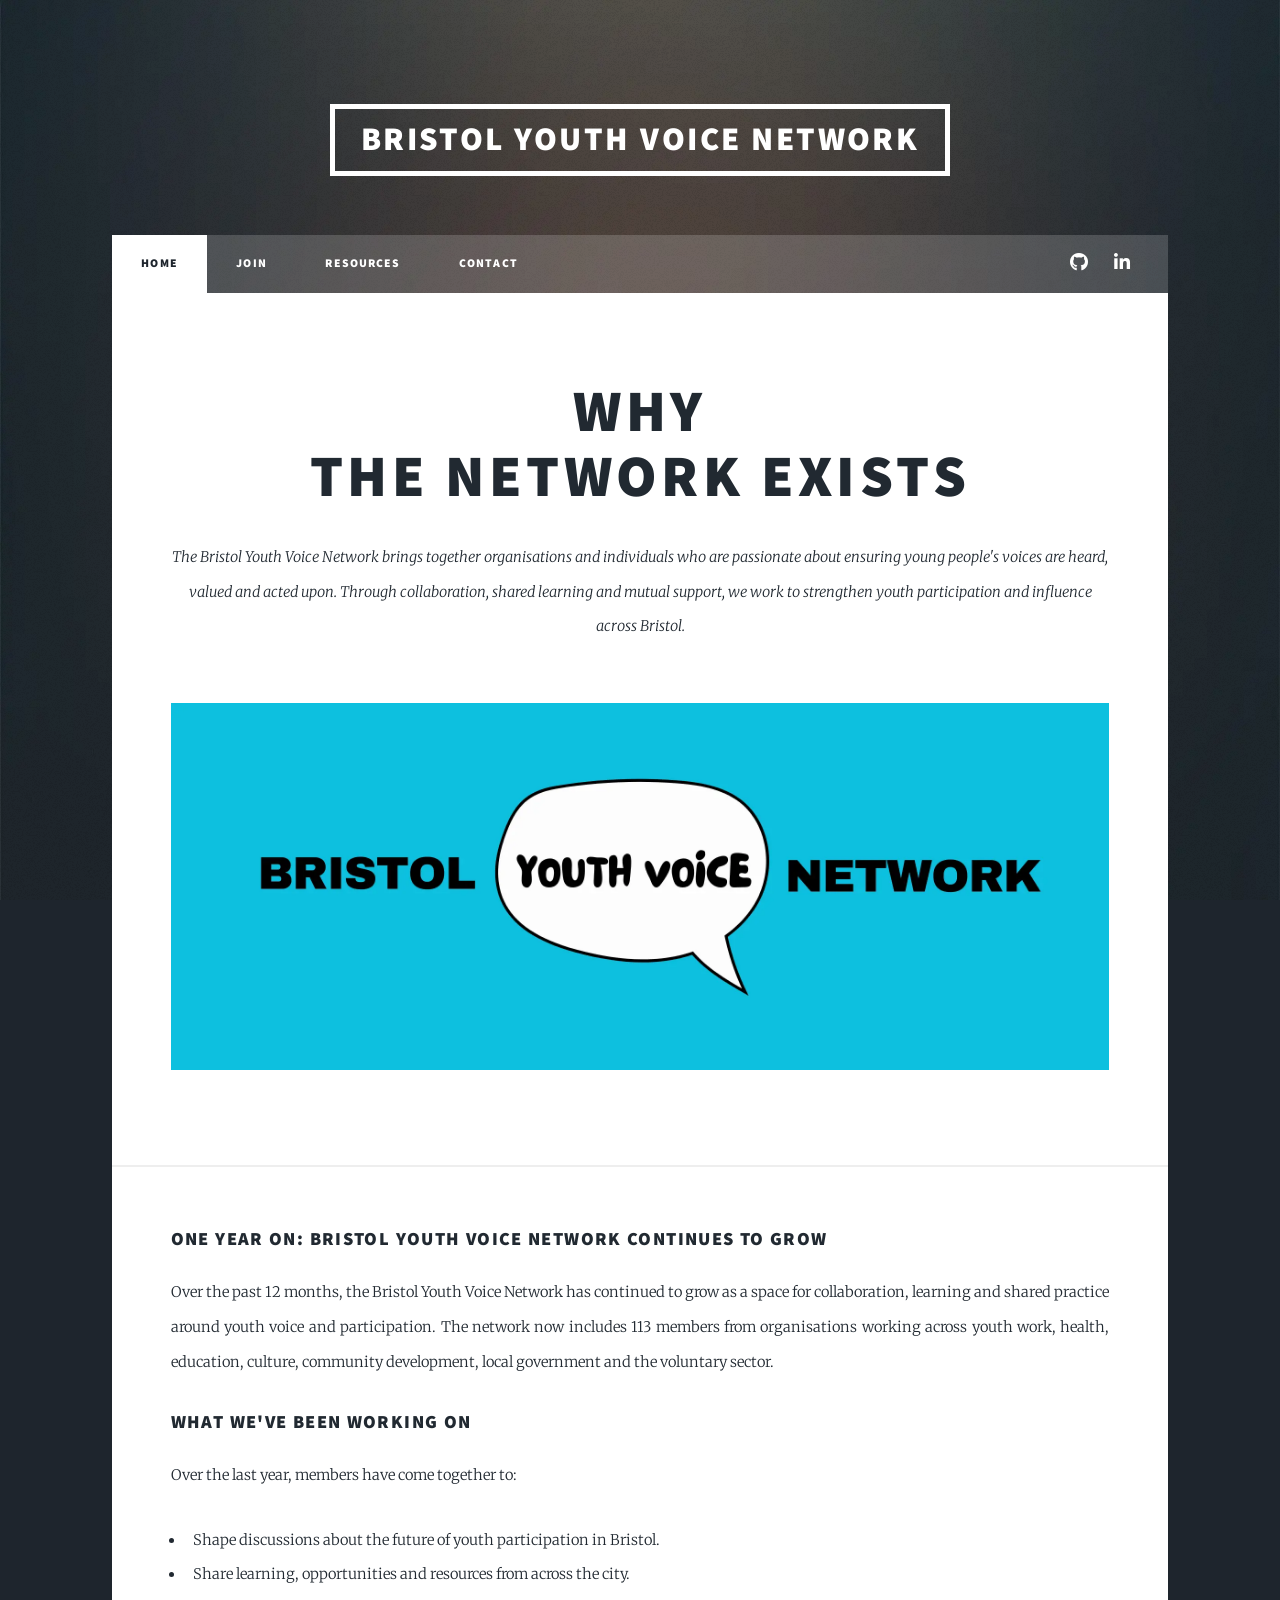
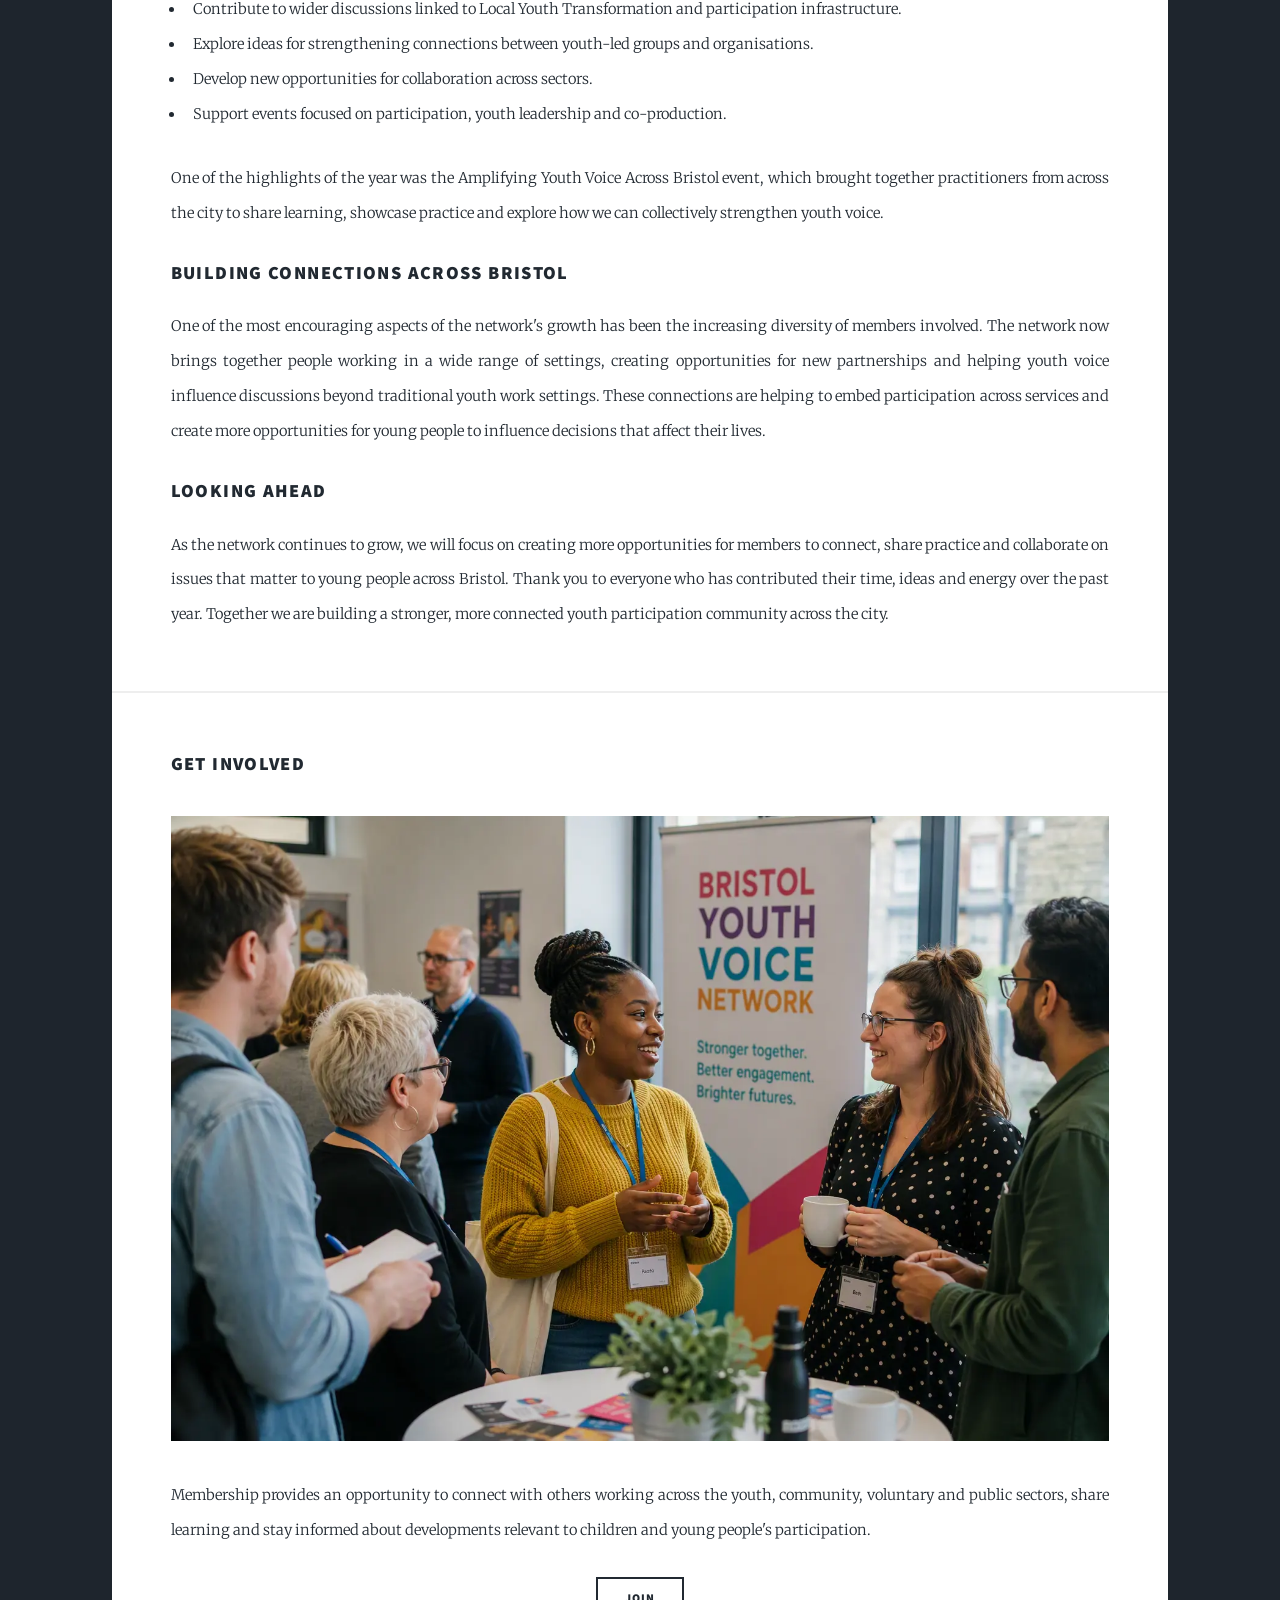
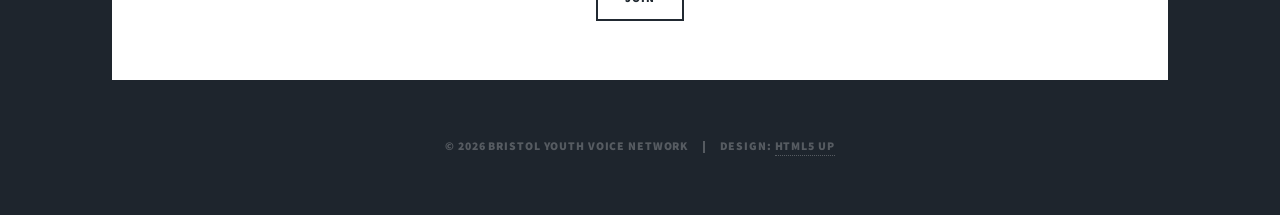
==== commit c41b49b5: "Update index.html" ====
--- a/index.html
+++ b/index.html
@@ -65,7 +65,7 @@
 							<img src="images/Logo.webp" alt="" class="image fit" />
 						</article>
 						
-						<section class="posts">
+						
 						<article>
 							<h3>One Year On: Bristol Youth Voice Network Continues to Grow</h3>
 							<p>Over the past 12 months, the Bristol Youth Voice Network has continued to grow as a space for collaboration, learning and shared practice around youth voice and participation. The network now includes 113 members from organisations working across youth work, health, education, culture, community development, local government and the voluntary sector.</p>
@@ -92,7 +92,7 @@
 							<h3>Looking Ahead</h3>
 							<p>As the network continues to grow, we will focus on creating more opportunities for members to connect, share practice and collaborate on issues that matter to young people across Bristol. Thank you to everyone who has contributed their time, ideas and energy over the past year. Together we are building a stronger, more connected youth participation community across the city.</p>			
 						</article>
-						</section>
+						
 											
 						<article>
 							
